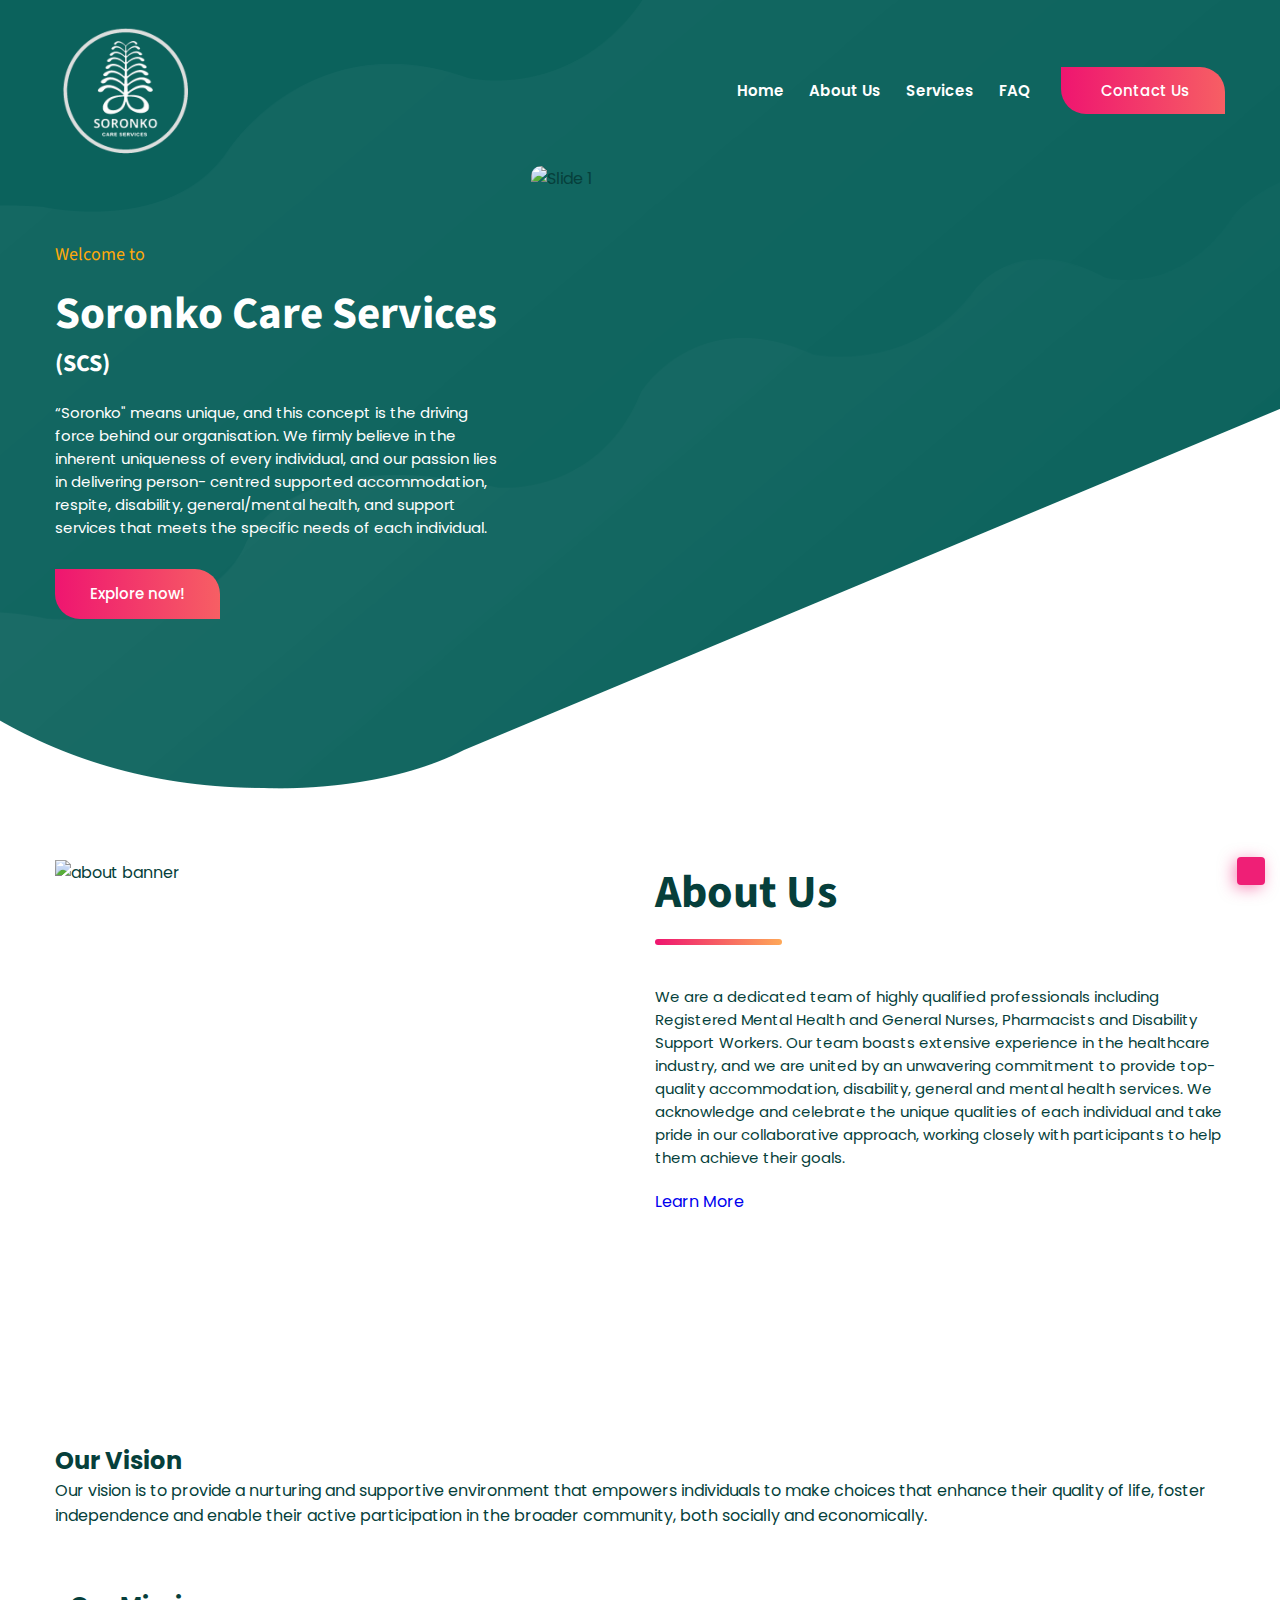
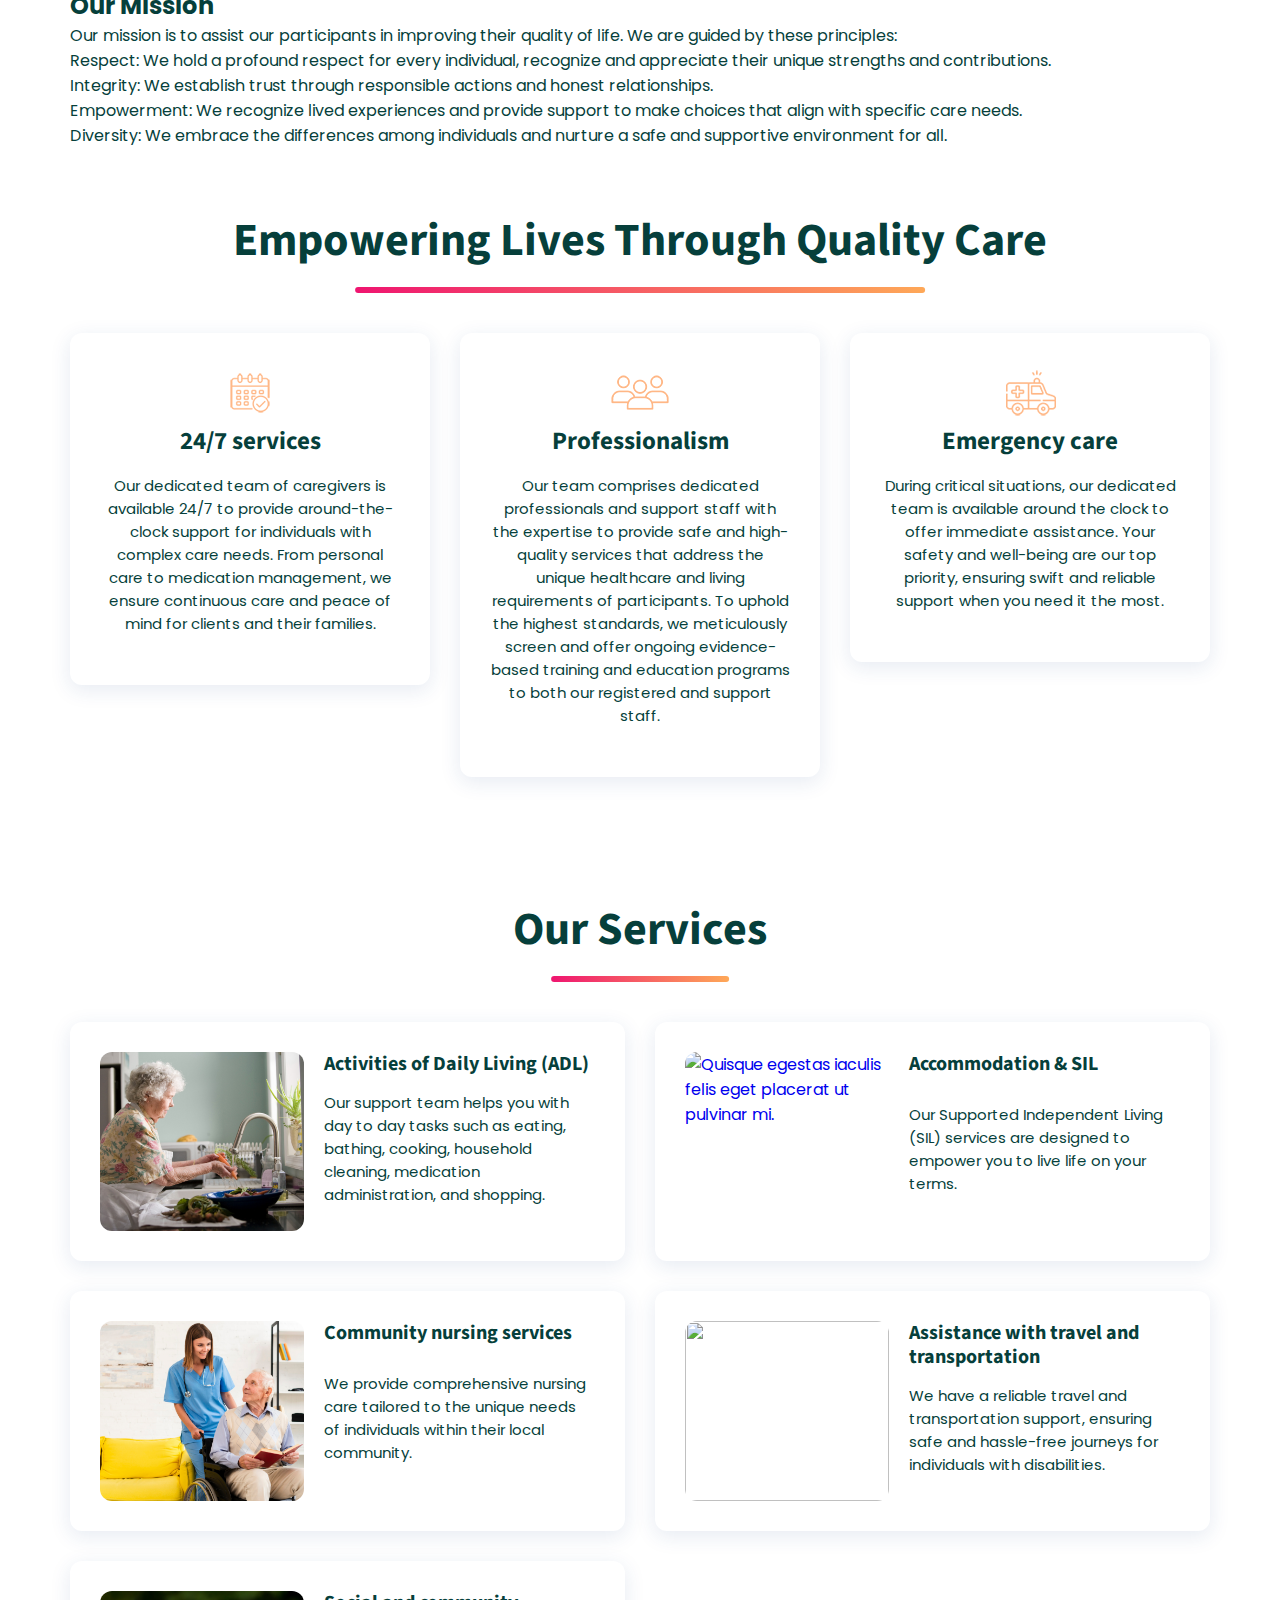
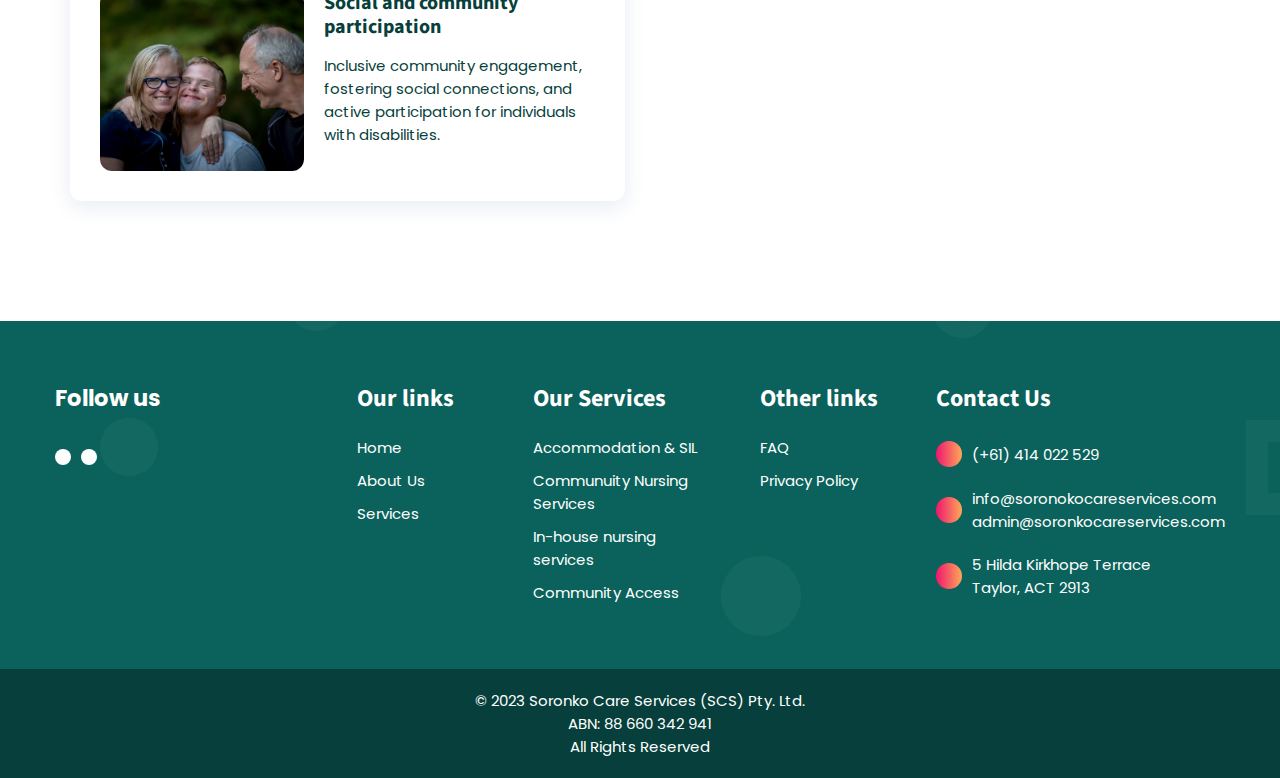
==== index.html @ 3e72d8d0 "Add files via upload" ====
<!DOCTYPE html>
<html lang="en">

<head>
  <meta charset="UTF-8">
  <meta http-equiv="X-UA-Compatible" content="IE=edge">
  <meta name="viewport" content="width=device-width, initial-scale=1.0">
  <meta name="title" content="Soronko Care Services - SCS">
  <meta name="description" content="Welcome to Soronko Care Services - Your trusted partner in disability care. 
  We offer a wide range of high-quality caregiving services tailored to meet your unique needs. 
  Our dedicated and experienced team is committed to providing compassionate care and support to individuals and families in Bonner, ACT 2914. 
  Get in touch today to get started on your journey towards better care and a brighter future.">
  <meta property="og:image" content="logo.png">
  <meta property="og:title" content="Soronko Care Services - SCS">
  <title>Soronko Care Services - Home</title>
  <!-- 
    - favicon
  -->
  <link rel="shortcut icon" href="./logo2.png" type="image/svg+xml">
  <link rel="preload" href="./assets/images/hero-bg.png" as="image">
  <link rel="preload" href="./assets/images/footer-bg.png" as="image">
  <link rel="preload" href="./assets/images/hero-bg-bottom.png" as="image">
  <link rel="preload" href="./logo.png" as="image">
  <link rel="preload" href="./logo2.png" as="image">
  <link rel="preload" href="./faq.html" as="html" >
  <link rel="preload" href="./assets/js/script.js" as="script">
  <link rel="preload" href="./assets/css/style.css" as="style">
  <link rel="preload" href="./assets/images/homecare/hero0.jpeg" as="image">
  <link rel="preload" href="./assets/images/homecare/hero1.jpeg" as="image">
  <link rel="preload" href="./assets/images/homecare/hero2.jpeg" as="image">
  <link rel="preload" href="./assets/images/homecare/hero3.jpeg" as="image">
  <link rel="preload" href="./assets/images/homecare/hero4.jpeg" as="image">
  <link rel="preload" href="./assets/images/homecare/hero5.jpeg" as="image">
  <link rel="preload" href="./assets/images/homecare/hero6.jpeg" as="image">
  <link rel="preload" href="./assets/images/homecare/hero7.jpeg" as="image">
  <link rel="preload" href="./assets/images/homecare/hero8.jpeg" as="image">
  <link rel="preload" href="./assets/images/homecare/hero9.jpeg" as="image">
  <link rel="preload" href=".assets/images/brag/ambulance.png" as="image">
  <link rel="preload" href=".assets/images/brag/calendar.png" as="image">
  <link rel="preload" href=".assets/images/brag/staff.png" as="image">
  <link rel="preload" href=".assets/images/services/Home.jpeg" as="image">
  <link rel="preload" href=".assets/images/services/SIL.jpeg" as="image">
  <link rel="preload" href=".assets/images/services/wheel.jpg" as="image">



  <!-- 
    - custom css link
  -->
  <link rel="stylesheet" href="./assets/css/style.css">

  <!-- 
    - google font link
  -->
  <link rel="preconnect" href="https://fonts.googleapis.com">
  <link rel="preconnect" href="https://fonts.gstatic.com" crossorigin>
  <link
    href="https://fonts.googleapis.com/css2?family=Poppins:wght@400;500;600&family=Source+Sans+Pro:wght@600;700&display=swap"
    rel="stylesheet">
</head>

<body id="top">

  <!-- 
    - #HEADER
  -->

  <header class="header" data-header>
    <div class="container">

      <div class="overlay" data-overlay></div>

      <a href="index.html" class="logo">
        <img src="./logo2.png" width="140" height="24" alt="Soronko Care Services - Home">
      </a>

      <nav class="navbar" data-navbar>

        <div class="navbar-top">
          <a href="index.html" class="logo">
            <img src="./logo2.png" width="90" height="24" alt="Soronko Care Services - Home">
          </a>

          <button class="nav-close-btn" aria-label="Close Menu" data-nav-close-btn>
            <ion-icon name="close-outline"></ion-icon>
          </button>
        </div>

        <ul class="navbar-list">

          <li class="navbar-item">
            <a href="index.html" class="navbar-link" data-navbar-link>Home</a>
          </li>

          <li class="navbar-item">
            <a href="#about" class="navbar-link" data-navbar-link>About Us</a>
          </li>

          <li class="navbar-item">
            <a href="services.html" class="navbar-link" data-navbar-link>Services</a>
          </li>

          <li class="navbar-item">
            <a href="faq.html" class="navbar-link" data-navbar-link>FAQ</a>
          </li>
        </ul>
      </nav>

      <a href="#contact" class="btn">
        <ion-icon name="chevron-forward-outline" aria-hidden="true"></ion-icon>
        <span>Contact Us</span>
      </a>
      <button class="nav-open-btn" aria-label="Open Menu" data-nav-open-btn>
        <ion-icon name="menu-outline"></ion-icon>
      </button>
    </div>
  </header>





  <main>
    <article>

      <!-- 
        - #HERO
      -->
      
      <section class="hero" id="home">
        <div class="container">
          <div class="hero-content">
            <p class="hero-subtitle">Welcome to</p>
            <h2 class="h2 hero-title">
              <span class="large-text">Soronko Care Services</span> <span class="small-text">(SCS)</span>
            </h2>
            <!--
              <div class="typing-container">
              <p class="hero-text">
                <span id="typing-text"></span>
              </p>
            </div>
          -->
            <div>
              <p class="hero-text">
                “Soronko&quot; means unique, and this concept is the driving force behind our organisation. We firmly
                believe in the inherent uniqueness of every individual, and our passion lies in delivering person-
                centred supported accommodation, respite, disability, general/mental health, and support services that
                meets the specific needs of each individual.
              </p>
            </div>
            <button class="btn contact-btn"><a style="color: white;" href="#services">Explore now!</a></button>
          </div>
          <figure class="hero-banner">
            <div id="slideshow-container">
                    <div class="mySlides fade">
                        <img src="./assets/images/homecare/hero0.jpeg" width="694" height="529" loading="lazy" alt="Slide 1">
                    </div>
                    <div class="mySlides fade">
                        <img src="./assets/images/homecare/hero1.jpeg" width="694" height="529" loading="lazy" alt="Slide 2">
                    </div>
                    <div class="mySlides fade">
                      <img src="./assets/images/homecare/hero2.jpeg" width="694" height="529" loading="lazy" alt="Slide 2">
                  </div>
                  <div class="mySlides fade">
                    <img src="./assets/images/homecare/hero3.jpeg" width="694" height="529" loading="lazy" alt="Slide 2">
                </div>
                <div class="mySlides fade">
                  <img src="./assets/images/homecare/hero4.jpeg" width="694" height="529" loading="lazy" alt="Slide 2">
              </div>
              <div class="mySlides fade">
                <img src="./assets/images/homecare/hero5.jpeg" width="694" height="529" loading="lazy" alt="Slide 2">
            </div>
            <div class="mySlides fade">
              <img src="./assets/images/homecare/hero6.jpeg" width="694" height="529" loading="lazy" alt="Slide 2">
          </div>
                    <!-- Add more images as needed -->
                </div>
            </figure>
        </div>
    </section>
    <style>
      .large-text {
  font-size: 45px; /* Adjust the font size as needed */
  /* Add any other styles you want for the large text */
}
.small-text {
    display: block;
    font-size: 24px; /* Adjust the font size as needed */
    /* Add any other styles you want for the small text */
  }
@media (max-width: 768px) {
  .hero-content {
    text-align: center;
  }
  
  .hero-title-container {
    display: block;
    text-align: center;
  }
  
  .small-text {
    display: block;
    text-align: center;
    font-size: 18px; /* Adjust the font size as needed */
    /* Add any other styles you want for the small text */
  }
}
    </style>

    <script>
      const typingText = document.getElementById("typing-text");
const textToType = "We're your trusted disability care provider, offering compassionate and tailored support for your enhanced well-being.";
let currentIndex = 0;

function typeText() {
    if (currentIndex < textToType.length) {
        typingText.textContent += textToType.charAt(currentIndex);
        currentIndex++;
        setTimeout(typeText, 50); // Adjust typing speed as needed
    } else {
        setTimeout(deleteText, 2000); // Wait for 2 seconds before deleting
    }
}

function deleteText() {
    if (currentIndex > 0) {
        typingText.textContent = typingText.textContent.slice(0, -1);
        currentIndex--;
        setTimeout(deleteText, 30); // Adjust deletion speed as needed
    } else {
        currentIndex = 0;
        setTimeout(typeText, 1000); // Wait for 1 second before typing again
    }
}

// Start typing animation
typeText();

    </script>



     <!-- 
        - #ABOUT
      -->

      <section class="section about" id="about">
        <div class="container">

          <figure class="about-banner">
            <img src="./assets/images/homecare/hero8.jpeg" width="700" height="532" loading="lazy" alt="about banner"
              class="w-100">
          </figure>
          <div class="about-content">
            <h2 class="h2 section-title underline">About Us</h2>
            <p class="about-text">
              We are a dedicated team of highly qualified professionals including Registered Mental Health and
              General Nurses, Pharmacists and Disability Support Workers. Our team boasts extensive experience
              in the healthcare industry, and we are united by an unwavering commitment to provide top-quality
              accommodation, disability, general and mental health services. We acknowledge and celebrate the
              unique qualities of each individual and take pride in our collaborative approach, working closely with
              participants to help them achieve their goals. 
            </p>
<!--
            <p class="about-text">
              We are a registered NDIS provider and we are committed to providing high quality 
              accommodation and disability services to help our participants and their families 
              improve their quality of life. We recognise that everybody is different, so we pride 
              ourselves on working in partnership with participants to achieve their goals.
            </p>
            -->
            <div id="learn-more-content" style="display: none;">
              <p>
            We firmly believe that one&#39;s living environment significantly impacts their quality of life. 
            This is why we are dedicated to offering comfortable,
              secure, and contemporary living conditions tailored to the needs and preferences of our participants.
              Our commitment extends to delivering person-centred, flexible, and responsive support to/for
              individuals living with mental illness, disabilities, and other health conditions. At SCS, we prioritise
              collaboration with our participants to ensure that the services we offer are not only relevant but also
              suitable and inclusive. 
              </p>
          </div>
          <a href="#" id="learn-more-button" >Learn More</a>
          </div>

        </div>
      </section>
      <script>
        document.addEventListener("DOMContentLoaded", function () {
            const learnMoreButton = document.getElementById("learn-more-button");
            const learnMoreContent = document.getElementById("learn-more-content");
    
            learnMoreButton.addEventListener("click", function (event) {
                event.preventDefault();
                if (learnMoreContent.style.display === "none" || learnMoreContent.style.display === "") {
                    learnMoreContent.style.display = "block";
                    learnMoreButton.innerText = "Show Less";
                } else {
                    learnMoreContent.style.display = "none";
                    learnMoreButton.innerText = "Learn More";
                }
            });
        });
    </script>

  
<style>
  /* CSS to change the calendar icon color to pink */
  .pink-calendar-icon {
    filter: brightness(0) invert(1) sepia(1) saturate(40) hue-rotate(300deg);
}
</style>


<!--
  SECTION: Vision and mission statements
-->
<section>
  <div class="container">
    <div class="header">

    </div>
    <div class="section vision">
        <h2>Our Vision</h2>
        <div class="vision-statement">
          <p>Our vision is to provide a nurturing and supportive environment that empowers individuals to make choices that enhance their quality of life, foster independence and enable their active participation in the broader community, both socially and economically.</p>

        </div>
    </div>



<section>
  <div class="container">

    
    <div class="vision-mission">
      <h2>Our Mission</h2>
      <p class="text">
        Our mission is to assist our participants in improving their quality of life. We are guided by these
principles:
      </p>
      <div class="mission-statement">
        <ul>
          <ul>
            <li>Respect: We hold a profound respect for every individual, recognize and appreciate their unique strengths and contributions.</li>
            <li>Integrity: We establish trust through responsible actions and honest relationships.</li>
            <li>Empowerment: We recognize lived experiences and provide support to make choices that align with specific care needs.</li>
            <li>Diversity: We embrace the differences among individuals and nurture a safe and supportive environment for all.</li>
        </ul>
        </ul>
      </div>
    </div>
  </div>

</section>


      <section class="section service" id="pre-services">
        <div class="container">

          <h2 class="h2 section-title underline">Empowering Lives Through Quality Care</h2>

          <ul class="service-list">

            <li>
              <div class="service-card">

               <center>
                 <img src="./assets/images/brag/calendar.png" alt="Calendar" class="pink-calendar-icon">
               </center>
             
                
                <h3 class="h3 title">24/7 services</h3>

                <p class="text">
                  Our dedicated team of caregivers is available 24/7 to provide around-the-clock support for individuals
                  with complex care needs. From personal care to medication management, we ensure continuous care
                  and peace of mind for clients and their families.
                </p>


              </div>
            </li>

            <li>
              <div class="service-card">

                <center>
                  <img src="./assets/images/brag/staff.png" alt="Calendar" class="pink-calendar-icon">
                </center>

                <h3 class="h3 title">Professionalism</h3>

                <p class="text">
                  Our team comprises dedicated professionals and support staff with the expertise to provide safe and
                  high-quality services that address the unique healthcare and living requirements of participants. To
                  uphold the highest standards, we meticulously screen and offer ongoing evidence-based training and
                  education programs to both our registered and support staff.
                </p>

              </div>
            </li>

            <li>
              <div class="service-card">

                <center>
                  <img src="./assets/images/brag/ambulance.png" alt="Calendar" class="pink-calendar-icon">
                </center>

                <h3 class="h3 title">Emergency care</h3>

                <p class="text">
                  During critical situations, our dedicated team is available around the clock to offer immediate
                  assistance. Your safety and well-being are our top priority, ensuring swift and reliable support when
                  you need it the most.
                </p>

              </div>
            </li>

          </ul>

        </div>
      </section>




   <!-- 
      
        - #FEATURES
   

      <section class="section features" id="services">
        <div class="container">

          <h2 class="h2 section-title underline">Our Services</h2>

          <ul class="features-list">

            <li>
              <div class="features-card">

                <div class="icon">
                  <ion-icon name="bulb-outline"></ion-icon>
                </div>

                <div class="content">
                  <h3 class="h3 title">Accommodation</h3>

                  <p class="text">
                    Our commitment to your journey towards independence includes ensuring your safety and creating a secure home environment, 
                    empowering you to make your own decisions and boosting your confidence, enhancing your housekeeping and social skills, 
                    and facilitating connections with your cherished family and friends.
                  </p>
                </div>

              </div>
            </li>

            <li>
              <div class="features-card">

                <div class="icon">
                  <ion-icon name="color-palette-outline"></ion-icon>
                </div>

                <div class="content">
                  <h3 class="h3 title">Supported Independent Living (SIL)</h3>

                  <p class="text">
                    At SCS, we understand the importance of independence. 
                    Our Supported Independent Living (SIL) services are designed to empower you to live life on your terms. 
                  </p>
                </div>

              </div>
            </li>

          </ul>

          <figure class="features-banner">
            <img src="./assets/images/feautres-banner.png" width="369" height="318" loading="lazy" alt="Features Banner"
              class="w-100 banner-animation">
          </figure>

          <ul class="features-list">

            <li>
              <div class="features-card">

                <div class="icon">
                  <ion-icon name="code-slash-outline"></ion-icon>
                </div>

                <div class="content">
                  <h3 class="h3 title">Support services</h3>

                  <p class="text">
                    We help you understand your NDIS plan and make the best use of the supports in it.
                  </p>
                </div>

              </div>
            </li>

            <li>
              <div class="features-card">

                <div class="icon">
                  <ion-icon name="rocket-outline"></ion-icon>
                </div>

                <div class="content">
                  <h3 class="h3 title">We need another service here</h3>

                  <p class="text">
                    We can describe that service a bit here!!!
                  </p>
                </div>

              </div>
            </li>

          </ul>

        </div>
      </section>
  




   
        - #BLOG
      -->

      <section class="section blog" id="services">
        <div class="container">

          <h2 class="h2 section-title underline">Our Services</h2>

          <ul class="blog-list">

            <li>
              <div class="blog-card">

                <figure class="banner">
                  <a href="#">
                    <img src="./assets/images/services/Home.jpeg" width="750" height="350" loading="lazy"
                      alt="" class="img-cover">
                  </a>
                </figure>

                <div class="content">

                  <h3 class="h3 title">
                    <a href="#">
                      Activities of Daily Living (ADL)
                    </a>
                  </h3>

                  <p class="text">
                    Our support team helps you with day to day tasks such as eating, bathing, cooking, household cleaning, medication administration, and shopping. 
                  </p>

                  <div class="meta">



                  </div>

                </div>

              </div>
            </li>

            <li>
              <div class="blog-card">

                <figure class="banner">
                  <a href="#">
                    <img src="./assets/images/homecare/hero8.jpeg" width="750" height="350" loading="lazy"
                      alt="Quisque egestas iaculis felis eget placerat ut pulvinar mi." class="img-cover">
                  </a>
                </figure>

                <div class="content">
                  <h3 class="h3 title">
                    <a href="#">
                      Accommodation & SIL
                    </a>
                  </h3>

                  <p class="text">
                    Our Supported Independent Living (SIL) services are designed to empower you to live life on your terms. 
                  </p>

                  <div class="meta">
                   

                  

                  </div>

                </div>

              </div>
            </li>

            <li>
              <div class="blog-card">

                <figure class="banner">
                  <a href="#">
                    <img src="./assets/images/services/wheel.jpg" width="750" height="350" loading="lazy"
                      alt="" class="img-cover">
                  </a>
                </figure>

                <div class="content">

                  <h3 class="h3 title">
                    <a href="#">
                      Community nursing services
                    </a>
                  </h3>

                  <p class="text">
                    We provide comprehensive nursing care tailored to the unique needs of individuals within their local community.
                  </p>

                  <div class="meta">


                  </div>

                </div>

              </div>
            </li>


            <li>
              <div class="blog-card">

                <figure class="banner">
                  <a href="#">
                    <img src="./assets/images/homecare/hero9.jpeg" width="750" height="350" loading="lazy"
                      alt="" class="img-cover">
                  </a>
                </figure>

                <div class="content">

                  <h3 class="h3 title">
                    <a href="#">
                      Assistance with travel and transportation
                    </a>
                  </h3>

                  <p class="text">
                    We have a reliable travel and transportation support, ensuring safe and hassle-free journeys for individuals with disabilities.
                  </p>
                  <div class="meta">
                  </div>
                </div>
              </div>
            </li>
            <li>
              <div class="blog-card">

                <figure class="banner">
                  <a href="#">
                    <img src="./assets/images/services/SIL.jpeg" width="750" height="350" loading="lazy"
                      alt="" class="img-cover">
                  </a>
                </figure>

                <div class="content">

                  <h3 class="h3 title">
                    <a href="#">
                      Social and community participation
                    </a>
                  </h3>

                  <p class="text">
                    Inclusive community engagement, fostering social connections, and active participation for individuals with disabilities.
                  </p>
                  <div class="meta">
                  </div>
                </div>
              </div>
            </li>
          </ul>
        </div>
      </section>

    </article>
  </main>





  <!-- 
    - #FOOTER
  -->

  <footer class="footer" id="footer">

    <div class="footer-top section">
      <div class="container">

        <div class="footer-brand">

          <h2 >
            Follow us
            <br>
            <br>
          </h2>

          <ul class="social-list">

            <li>
              <a href="https://www.facebook.com/profile.php?id=100094679148332" class="social-link">
                <ion-icon name="logo-facebook"></ion-icon>
              </a>
            </li>

            <li>
              <a href="https://www.instagram.com/soronkocareservices/" class="social-link">
                <ion-icon name="logo-instagram"></ion-icon>
              </a>
            </li>

          </ul>

        </div>

        <ul class="footer-list">

          <li>
            <p class="footer-list-title">Our links</p>
          </li>

          <li>
            <a href="index.html" class="footer-link">Home</a>
          </li>

          <li>
            <a href="#about" class="footer-link">About Us</a>
          </li>

          <li>
            <a href="#services" class="footer-link">Services</a>
          </li>
        </ul>

        <ul class="footer-list">

          <li>
            <p class="footer-list-title">Our Services</p>
          </li>
          <li>
            <a href="#" class="footer-link">Accommodation & SIL</a>
          </li>
          <li>
            <a href="#" class="footer-link">Communuity Nursing Services</a>
          </li>
          <li>
            <a href="#" class="footer-link">In-house nursing services</a>
          </li>

          <li>
            <a href="#" class="footer-link">Community Access</a>
          </li>

        </ul>

        <ul class="footer-list">

          <li>
            <p class="footer-list-title">Other links</p>
          </li>

          <li>
            <a href="faq.html" class="footer-link">FAQ</a>
          </li>

          <li>
            <a href="privacy.html" class="footer-link">Privacy Policy</a>
          </li>

        </ul>

        <ul class="footer-list">

          <li>
            <p class="footer-list-title" id="contact">Contact Us</p>
          </li>

          <li class="footer-item">

            <div class="footer-item-icon">
              <ion-icon name="call"></ion-icon>
            </div>

            <div>
              <a href="tel:+61 414 022 529" class="footer-item-link">(+61) 414 022 529</a>
            </div>

          </li>

          <li class="footer-item">

            <div class="footer-item-icon">
              <ion-icon name="mail"></ion-icon>
            </div>

            <div>
              <a href="mailto:info@desinic.com" class="footer-item-link">info@soronokocareservices.com</a>
              <a href="mailto:help@desinic.com" class="footer-item-link">admin@soronkocareservices.com</a>
            </div>

          </li>

          <li class="footer-item">

            <div class="footer-item-icon">
              <ion-icon name="location"></ion-icon>
            </div>

            <address class="footer-item-link">
              <p>5 Hilda Kirkhope Terrace<br>Taylor, ACT 2913</p>
            </address>

          </li>

        </ul>

      </div>
    </div>

    <div class="footer-bottom">
      <p class="copyright">
        &copy; 2023 Soronko Care Services (SCS) Pty. Ltd. 
        <br>ABN: 88 660 342 941
        <br>All Rights Reserved
      </p>
    </div>

  </footer>





  <!-- 
    - #GO TO TOP
  -->

  <a href="#top" class="go-top  active" aria-label="Go To Top" data-go-top>
    <ion-icon name="arrow-up-outline"></ion-icon>
  </a>




  <script src="./assets/js/script.js"></script>
  <script type="module" src="https://unpkg.com/ionicons@5.5.2/dist/ionicons/ionicons.esm.js"></script>
  <script nomodule src="https://unpkg.com/ionicons@5.5.2/dist/ionicons/ionicons.js"></script>
  <script>
    let slideIndex = 0;
    showSlides();

    function showSlides() {
        let i;
        const slides = document.getElementsByClassName("mySlides");
        for (i = 0; i < slides.length; i++) {
            slides[i].style.display = "none";
        }
        slideIndex++;
        if (slideIndex > slides.length) {
            slideIndex = 1;
        }
        slides[slideIndex - 1].style.display = "block";
        setTimeout(showSlides, 5000); // Change slide every 5 seconds (adjust as needed)
    }
</script>
</body>
</html>
---- assets/css/style.css ----
/*-----------------------------------*\
  #style.css
\*-----------------------------------*/

/**
 * copyright 2023 asare.ai
 */





/*-----------------------------------*\
  #CUSTOM PROPERTY
\*-----------------------------------*/

:root {

  /**
   * colors
   */

  --st-patricks-blue: hsl(236, 57%, 28%);
  --amaranth-purple: hsl(335, 88%, 38%);
  --royal-blue-dark: hsl(231, 68%, 21%);
  --chrome-yellow: hsl(39, 100%, 52%);
  --space-cadet-1: hsl(230, 41%, 25%);
  --space-cadet-2: hsl(230, 59%, 16%);
  --winter-sky_50: hsla(335, 87%, 53%, 0.5);
  --purple-navy: hsl(236, 26%, 43%);
  --ksu-purple: hsl(275, 54%, 33%);
  --winter-sky: hsl(335, 87%, 53%);
  --razzmatazz: hsl(335, 87%, 51%);
  --platinum: hsl(0, 0%, 90%);
  --black_70: hsla(0, 0%, 0%, 0.7);
  --rajah: hsl(29, 99%, 67%);
  --white: hsl(0, 0%, 100%);
  --green: hsl(120, 100%, 50%);
  --deep_green : hsl(120, 100%, 25%);
  --deeper_green : hsl(120, 100%, 15%);
  --deepest_green : hsl(120, 100%, 5%);
  --light_blue: #0b625c;
  --deep_blue: #063f3b;

  --gradient-1: linear-gradient(90deg,var(--royal-blue-dark) 0,var(--ksu-purple) 51%,var(--royal-blue-dark));
  --gradient-2: linear-gradient(90deg,var(--razzmatazz) ,var(--rajah));
  --gradient-3: linear-gradient(90deg,var(--st-patricks-blue) ,var(--amaranth-purple));
  --gradient-4: linear-gradient(90deg, var(--green) ,var(--deep_green), var(--deeper_green), var(--deepest_green));
  --gradient-5: linear-gradient(90deg, var(--light_blue) ,var(--light_blue), var(--light_blue), var(--light_blue));

  /**
   * typography
   */

  --ff-source-sans-pro: 'Source Sans Pro', sans-serif;
  --ff-poppins: 'Poppins', sans-serif;

  --fs-1: 4.2rem;
  --fs-2: 3.8rem;
  --fs-3: 3.2rem;
  --fs-4: 2.5rem;
  --fs-5: 2.4rem;
  --fs-6: 2rem;
  --fs-7: 1.8rem;
  --fs-8: 1.5rem;

  --fw-500: 500;
  --fw-600: 600;
  --fw-700: 700;

  /**
   * border radius
   */

  --radius-4: 4px;
  --radius-12: 12px;

  /**
   * spacing
   */

  --section-padding: 60px;

  /**
   * transition
   */

  --transition-1: 0.15s ease;
  --transition-2: 0.35s ease;
  --cubic-in: cubic-bezier(0.51, 0.03, 0.64, 0.28);
  --cubic-out: cubic-bezier(0.33, 0.85, 0.56, 1.02);

  /**
   * shadow
   */

  --shadow: 0 5px 20px 1px hsla(220, 63%, 33%, 0.1);

}





/*-----------------------------------*\
  #RESET
\*-----------------------------------*/

*,
*::before,
*::after {
  margin: 0;
  padding: 0;
  box-sizing: border-box;
}

li { list-style: none; }

a { text-decoration: none; }

a,
img,
span,
input,
button,
ion-icon { display: block; }

button,
input {
  background: none;
  border: none;
  font: inherit;
}

button { cursor: pointer; }

input { width: 100%; }

ion-icon { pointer-events: none; }

img { height: auto; }

address { font-style: normal; }

html {
  font-family: var(--ff-poppins);
  font-size: 10px;
  scroll-behavior: smooth;
}

body {
  background-color: var(--white);
  color: var(--deep_blue);
  font-size: 1.6rem;
}

::-webkit-scrollbar { width: 10px; }

::-webkit-scrollbar-track { background-color: hsl(0, 0%, 95%); }

::-webkit-scrollbar-thumb { background-color: hsl(0, 0%, 80%); }

::-webkit-scrollbar-thumb:hover { background-color: hsl(0, 0%, 70%); }





/*-----------------------------------*\
  #REUSED STYLE
\*-----------------------------------*/

.container { padding-inline: 15px; }

.h2,
.h3 { font-family: var(--ff-source-sans-pro); }

.btn {
  background-image: var(--gradient-2);
  background-size: 200%;
  color: var(--white);
  padding: 12px 35px;
  font-size: var(--fs-8);
  font-weight: var(--fw-500);
  border-radius: 0 25px;
  transition: var(--transition-2);
}

.btn:is(:hover, :focus) { background-position: right; }

.w-100 { width: 100%; }

.banner-animation { animation: waveAnim 2s linear infinite alternate; }

@keyframes waveAnim {
  0% { transform: translate(0, 0) rotate(0); }
  100% { transform: translate(2px, 2px) rotate(1deg); }
}

.section { padding-block: var(--section-padding); }

.section-title {
  color: var(--deep_blue);
  font-size: var(--fs-3);
  margin-block-end: 60px;
  max-width: max-content;
  margin-inline: auto;
}

.underline { position: relative; }

.underline::before {
  content: "";
  position: absolute;
  bottom: -20px;
  left: 50%;
  transform: translateX(-50%);
  width: 70%;
  height: 6px;
  background-image: var(--gradient-2);
  border-radius: 10px;
}

:is(.service-card, .features-card) .title {
  color: var(--deep_blue);
  font-size: var(--fs-4);
  font-weight: var(--fw-700);
}

:is(.service-card, .features-card, .blog-card) .text { font-size: var(--fs-8); }

.img-cover {
  width: 100%;
  height: 100%;
  object-fit: cover;
}






/*-----------------------------------*\
  #HEADER
\*-----------------------------------*/

.header .btn { display: none; }

.header {
  --color: var(--white);

  position: absolute;
  top: 0;
  left: 0;
  width: 100%;
  padding-block: 14px;
  z-index: 4;
  transition: var(--transition-1);
}

.header.active {
  --color: var(--white);

  position: fixed;
  background-color: var(--deep_blue);
  box-shadow: 0 2px 30px hsla(0, 0%, 0%, 0.1);
}

.header .container {
  display: flex;
  justify-content: space-between;
  align-items: center;
  gap: 30px;
}

.logo {
  color: var(--deep_blue);
  font-family: var(--ff-source-sans-pro);
  font-size: var(--fs-3);
}

.nav-open-btn {
  color: var(--color);
  font-size: 32px;
  padding: 4px;
}

.navbar {
  background-color: var(--deep_blue);
  position: fixed;
  top: 0;
  left: -280px;
  width: 100%;
  max-width: 280px;
  min-height: 100%;
  padding: 20px;
  visibility: hidden;
  z-index: 2;
  transition: 0.25s var(--cubic-in);
}

.navbar.active {
  transform: translateX(280px);
  visibility: visible;
  transition: 0.5s var(--cubic-out);
}

.navbar-top {
  display: flex;
  justify-content: space-between;
  align-items: center;
  padding-block: 10px 30px;
}

.navbar-top .logo {
  color: var(--st-patricks-blue);
  font-size: 4.2rem;
  font-weight: var(--fw-700);
}

.nav-close-btn {
  color: var(--white);
  font-size: 2.8rem;
  padding: 4px;
}

.navbar-item:not(:last-child) { border-bottom: 1px solid var(--platinum); }

.navbar-link {
  color: var(--white);
  font-size: var(--fs-8);
  font-weight: var(--fw-600);
  padding-block: 12px;
}

.overlay {
  position: fixed;
  inset: 0;
  background-color: var(--black_70);
  z-index: 1;
  opacity: 0;
  pointer-events: none;
  transition: var(--transition-2);
}

.overlay.active {
  opacity: 1;
  pointer-events: all;
}





/*-----------------------------------*\
  #HERO
\*-----------------------------------*/

.hero {
  background-image: url("../images/hero-bg-bottom.png"),
                    url("../images/hero-bg.png"),
                    var(--gradient-5);
  background-repeat: no-repeat, no-repeat, no-repeat;
  background-position: -280px bottom, center, center;
  background-size: auto, cover, auto;
  padding-block-start: 120px;
  padding-block-end: var(--section-padding);
}
.contact-btn {
  height: 50px; /* Adjust the height as needed */
  margin-top: 20px; /* Adjust the margin as needed */
  display: flex;
  justify-content: center;
  align-items: center;
}

/* Additional styling for the "Contact Us" button */
.contact-btn a {
  color: white; /* Set the text color to white */
  text-decoration: none;
}

/* Hover effect for the "Contact Us" button */
.contact-btn a:hover {
  color: aqua;
}
/* Styling for the typing text container */
.typing-container {
  height: 70px; /* Adjust the height as needed */
  overflow: hidden;
 /* Adjust the padding as needed */
}




.hero-content { margin-block-end: 50px; }

.hero-subtitle {
  color: var(--chrome-yellow);
  font-family: var(--ff-source-sans-pro);
  font-size: var(--fs-7);
  margin-block-end: 15px;
}

.hero-title {
  color: var(--white);
  font-size: var(--fs-1);
  margin-block-end: 20px;
}

.hero-text {
  color: var(--white);
  font-size: var(--fs-8);
  margin-block-end: 30px;
}

/* Add styles for the slideshow */
/* Add styles for the slideshow */
#slideshow-container {
  max-width: 100%;
  position: relative;
  margin: 0 auto;
  overflow: hidden; /* Hide overflow to ensure rounded corners don't overlap */
  border-radius: 10px; /* Rounded corners for the container */
}

.mySlides {
  display: none;
  width: 100%; /* Ensure images fill the container */
  border-radius: 20px; /* Rounded corners for the images */
}

/* Optional: Add CSS animation for a fading effect */
.fade {
  animation-name: fade;
  animation-duration: 7s; /* Change duration as needed */
}

@keyframes fade {
  0% { opacity: 0; }
  20% { opacity: 1; }
  80% { opacity: 1; }
  100% { opacity: 0; }
}






/*-----------------------------------*\
  #ABOUT
\*-----------------------------------*/

.about-banner { margin-block-end: 30px; }

.about .section-title { margin-inline: 0; }

.about .underline::before {
  left: 0;
  transform: translateX(0);
}

.about-text {
  font-size: var(--fs-8);
  margin-block-end: 20px;
}

.stats-list {
  display: grid;
  gap: 30px;
}

.stats-card {
  text-align: center;
  padding: 15px;
  box-shadow: var(--shadow);
  border-radius: var(--radius-12);
}

.stats-title {
  color: var(--st-patricks-blue);
  font-size: var(--fs-2);
  font-weight: var(--fw-700);
}

.stats-text { font-size: var(--fs-8); }





/*-----------------------------------*\
  #SERVICE
\*-----------------------------------*/

.service-list {
  display: grid;
  gap: 30px;
}

.service-card {
  padding: 30px;
  box-shadow: var(--shadow);
  border-radius: var(--radius-12);
}

.service-card .card-icon {
  background-image: url("../images/service-banner-pattern.png");
  background-repeat: no-repeat;
  background-size: contain;
  background-color: hsla(335, 87%, 53%, 0.12);
  aspect-ratio: 1 / 1;
  max-width: 165px;
  display: grid;
  place-content: center;
  margin-inline: auto;
  transition: var(--transition-1);
}

.service-card:hover .card-icon { background-color: var(--winter-sky); }

.service-card .card-icon ion-icon {
  font-size: 5rem;
  color: var(--winter-sky);
  --ionicon-stroke-width: 20px;
  transition: var(--transition-1);
}

.service-card:hover .card-icon ion-icon { color: var(--white); }

.service-card .title {
  text-align: center;
  margin-block-end: 15px;
}

.service-card .text {
  text-align: center;
  margin-block-end: 20px;
}

.service-card .card-btn {
  margin-inline: auto;
  padding: 15px;
  border: 1px solid var(--winter-sky);
  border-radius: 50%;
  color: var(--winter-sky);
  transition: var(--transition-1);
}

.service-card .card-btn:is(:hover, :focus) {
  color: var(--white);
  background-color: var(--winter-sky);
}




/*-----------------------------------*\
  #FEATURE
\*-----------------------------------*/

.features-list > li:first-child { margin-block-end: 30px; }

.features-card {
  display: flex;
  align-items: flex-start;
  gap: 20px;
}

.features-card .icon {
  background-image: var(--gradient-1);
  background-size: 200%;
  color: var(--white);
  min-width: max-content;
  max-width: max-content;
  font-size: 36px;
  padding: 22px;
  border-radius: 50%;
}

.features-card .icon ion-icon { --ionicon-stroke-width: 20px; }

.features-card .title { margin-block-end: 10px; }

.features-banner { margin-block: 40px; }

.features-banner > img {
  max-width: max-content;
  margin-inline: auto;
}





/*-----------------------------------*\
  #BLOG
\*-----------------------------------*/

.blog { padding-block-end: 120px; }

.blog-list {
  display: grid;
  gap: 30px;
}

.blog-card {
  padding: 20px;
  box-shadow: var(--shadow);
  border-radius: var(--radius-12);
}

.blog-card .banner {
  border-radius: var(--radius-12);
  overflow: hidden;
  margin-block-end: 15px;
}

.blog-card .banner img { transition: var(--transition-2); }

.blog-card .banner a:is(:hover, :focus) img { transform: scale(1.1); }

.blog-card .title {
  color: var(--deep_blue);
  font-size: var(--fs-6);
  line-height: 1.2;
  margin-block-end: 15px;
}

.blog-card .title > a { color: inherit; }

.blog-card .title > a:is(:hover, :focus) { color: var(--razzmatazz); }

.blog-card .text { margin-block-end: 15px; }

.blog-card .meta {
  display: flex;
  justify-content: space-between;
  align-items: center;
  gap: 15px;
  font-size: var(--fs-8);
  color: var(--purple-navy);
  font-weight: var(--fw-500);
  padding-block-end: 10px;
}

.blog-card .meta ion-icon {
  color: var(--winter-sky);
  font-size: 22px;
  --ionicon-stroke-width: 35px;
}

.publish-date,
.comment {
  display: flex;
  align-items: center;
  gap: 8px;
}

.comment {
  color: inherit;
  margin-inline-start: auto;
}





/*-----------------------------------*\
  #FOOTER
\*-----------------------------------*/

.footer { font-size: var(--fs-8); }

.footer a { color: inherit; }

.footer-top {
  background-image: url("../images/footer-bg.png"), var(--gradient-5);
  background-repeat: no-repeat;
  background-size: auto, 200%;
  background-position: center, center;
  color: var(--white);
}

.footer-brand { margin-block-end: 30px; }

.footer-brand .logo {
  font-weight: var(--fw-700);
  margin-block-end: 15px;
}

.footer-brand .text {
  font-size: var(--fs-8);
  margin-block-end: 20px;
}

.social-list {
  display: flex;
  justify-content: flex-start;
  align-items: center;
  gap: 10px;
}

.footer-top .social-link {
  background-color: var(--white);
  color: var(--winter-sky);
  font-size: 18px;
  padding: 8px;
  border-radius: 50%;
}

.footer-top .social-link:is(:hover, :focus) {
  background-image: var(--gradient-2);
  color: var(--white);
}

.footer-list:not(:last-child) { margin-block-end: 25px; }

.footer-list-title {
  font-family: var(--ff-source-sans-pro);
  font-size: var(--fs-5);
  font-weight: var(--fw-700);
  margin-block-end: 15px;
}

.footer-link { padding-block: 5px; }

:is(.footer-link, .footer-item-link):not(address):is(:hover, :focus) { text-decoration: underline; }

.footer-item {
  display: flex;
  justify-content: flex-start;
  align-items: center;
  gap: 10px;
  padding-block: 10px;
}

.footer-item-icon {
  background-image: var(--gradient-2);
  padding: 13px;
  border-radius: 50%;
}

.footer-bottom {
  background-color: var(--deep_blue);
  padding: 20px;
  text-align: center;
  color: var(--white);
}

.copyright-link {
  display: inline-block;
  text-decoration: underline;
}

.copyright-link:is(:hover, :focus) { text-decoration: none; }





/*-----------------------------------*\
  #GO TO TOP
\*-----------------------------------*/

.go-top {
  position: fixed;
  bottom: 0;
  right: 15px;
  background-color: var(--winter-sky);
  color: var(--white);
  font-size: 2rem;
  padding: 14px;
  border-radius: var(--radius-4);
  box-shadow: -3px 3px 15px var(--winter-sky_50);
  z-index: 2;
  visibility: hidden;
  opacity: 0;
  transition: var(--transition-1);
}

.go-top.active {
  visibility: visible;
  opacity: 1;
  transform: translateY(-15px);
}





/*-----------------------------------*\
  #MEDIA QUERIES
\*-----------------------------------*/

/**
 * responsive for larger than 550px screen
 */

@media (min-width: 550px) {

  /**
   * REUSED STYLE
   */

  .container {
    max-width: 550px;
    margin-inline: auto;
  }

  .section-title { --fs-3: 3.6rem; }



  /**
   * HEADER
   */

  .header .btn {
    display: flex;
    align-items: center;
    gap: 5px;
    margin-inline-start: auto;
  }



  /**
   * ABOUT
   */

  .stats-list { grid-template-columns: repeat(3, 1fr); }



  /**
   * BLOG
   */

  .blog-card {
    display: grid;
    grid-template-columns: 0.75fr 1fr;
    gap: 20px;
    padding: 30px;
  }

  .blog-card .banner { margin-block-end: 0; }

  .blog-card .banner a { height: 100%; }



  /**
   * FOOTER
   */

  .footer-brand,
  .footer-list:not(:last-child) { margin-block-end: 0; }

  .footer-top .container {
    display: grid;
    grid-template-columns: 1fr 1fr;
    gap: 30px 50px;
  }

}





/**
 * responsive for larger than 768px screen
 */

@media (min-width: 768px) {

  /**
   * REUSED STYLE
   */

  .container { max-width: 720px; }



  /**
   * HERO
   */

  .hero {
    min-height: 600px;
    display: grid;
    place-items: center;
  }

  .hero-content { margin-block-end: 0; }

  .hero .container {
    display: grid;
    grid-template-columns: 1fr 1fr;
    align-items: center;
    gap: 30px;
  }



  /**
   * SERVICE
   */

  .service-list { grid-template-columns: 1fr 1fr; }



  /**
   * FEATURES
   */

  .features-list > li:first-child { margin-block-end: 0; }

  .features-list {
    display: grid;
    grid-template-columns: 1fr 1fr;
    gap: 25px;
  }



  /**
   * FOOTER
   */

  .footer-top .container { grid-template-columns: repeat(3, 1fr); }

}





/**
 * responsive for larger than 992px screen
 */

@media (min-width: 992px) {

  /**
   * CUSTOM PROPERTY
   */

  :root {

    /**
     * typography
     */

    --fs-1: 5.4rem;

  }



  /**
   * REUSED STYLE
   */

  .container { max-width: 950px; }



  /**
   * HEADER
   */

  .header { padding-block: 20px; }

  .overlay,
  .nav-open-btn,
  .navbar-top { display: none; }

  .navbar,
  .navbar.active {
    all: unset;
    margin-inline-start: auto;
  }

  .header .btn { margin-inline-start: 0; }

  .navbar-list {
    display: flex;
    gap: 25px;

  }

  .navbar-item:not(:last-child) { border-bottom: none; }

  .navbar-link { color: var(--color); }



  /**
   * HERO
   */

  .hero { min-height: 700px; }



  /**
   * ABOUT
   */

  .about .container {
    display: grid;
    grid-template-columns: 1fr 1fr;
    gap: 30px;
  }



  /**
   * SERVICE
   */

  .service-list { grid-template-columns: repeat(3, 1fr); }



  /**
   * FEATURES
   */

  .features-list { grid-template-columns: 1fr; }

  .features .container {
    display: grid;
    grid-template-columns: repeat(3, 1fr);
    gap: 30px;
  }

  .features .section-title { grid-column: 1 / 4; }

  .features-banner {
    margin-block: 0;
    display: grid;
    place-items: center;
  }



  /**
   * FOOTER
   */

  .footer-top .container { grid-template-columns: repeat(4, 1fr); }

  .footer-brand { grid-column: 1 / 5; }

  .footer-brand .text { max-width: 45ch; }

}





/**
 * responsive for larger than 1200px screen
 */

@media (min-width: 1200px) {

  /**
   * REUSED STYLE
   */

  .container { max-width: 1200px; }

  .section-title { --fs-3: 4.6rem; }



  /**
   * HERO
   */

  .hero { min-height: 800px; }



  /**
   * BLOG
   */

  .blog-list { grid-template-columns: 1fr 1fr; }

  .blog-card { height: 100%; }

  .blog-card .content {
    display: flex;
    flex-direction: column;
    justify-content: space-between;
  }



  /**
   * FOOTER
   */

  .footer-top .container { grid-template-columns: 1fr 0.5fr 0.7fr 0.5fr 1fr; }

  .footer-brand { grid-column: auto; }

}
---- assets/css/style.css ----
/*-----------------------------------*\
  #style.css
\*-----------------------------------*/

/**
 * copyright 2023 asare.ai
 */





/*-----------------------------------*\
  #CUSTOM PROPERTY
\*-----------------------------------*/

:root {

  /**
   * colors
   */

  --st-patricks-blue: hsl(236, 57%, 28%);
  --amaranth-purple: hsl(335, 88%, 38%);
  --royal-blue-dark: hsl(231, 68%, 21%);
  --chrome-yellow: hsl(39, 100%, 52%);
  --space-cadet-1: hsl(230, 41%, 25%);
  --space-cadet-2: hsl(230, 59%, 16%);
  --winter-sky_50: hsla(335, 87%, 53%, 0.5);
  --purple-navy: hsl(236, 26%, 43%);
  --ksu-purple: hsl(275, 54%, 33%);
  --winter-sky: hsl(335, 87%, 53%);
  --razzmatazz: hsl(335, 87%, 51%);
  --platinum: hsl(0, 0%, 90%);
  --black_70: hsla(0, 0%, 0%, 0.7);
  --rajah: hsl(29, 99%, 67%);
  --white: hsl(0, 0%, 100%);
  --green: hsl(120, 100%, 50%);
  --deep_green : hsl(120, 100%, 25%);
  --deeper_green : hsl(120, 100%, 15%);
  --deepest_green : hsl(120, 100%, 5%);
  --light_blue: #0b625c;
  --deep_blue: #063f3b;

  --gradient-1: linear-gradient(90deg,var(--royal-blue-dark) 0,var(--ksu-purple) 51%,var(--royal-blue-dark));
  --gradient-2: linear-gradient(90deg,var(--razzmatazz) ,var(--rajah));
  --gradient-3: linear-gradient(90deg,var(--st-patricks-blue) ,var(--amaranth-purple));
  --gradient-4: linear-gradient(90deg, var(--green) ,var(--deep_green), var(--deeper_green), var(--deepest_green));
  --gradient-5: linear-gradient(90deg, var(--light_blue) ,var(--light_blue), var(--light_blue), var(--light_blue));

  /**
   * typography
   */

  --ff-source-sans-pro: 'Source Sans Pro', sans-serif;
  --ff-poppins: 'Poppins', sans-serif;

  --fs-1: 4.2rem;
  --fs-2: 3.8rem;
  --fs-3: 3.2rem;
  --fs-4: 2.5rem;
  --fs-5: 2.4rem;
  --fs-6: 2rem;
  --fs-7: 1.8rem;
  --fs-8: 1.5rem;

  --fw-500: 500;
  --fw-600: 600;
  --fw-700: 700;

  /**
   * border radius
   */

  --radius-4: 4px;
  --radius-12: 12px;

  /**
   * spacing
   */

  --section-padding: 60px;

  /**
   * transition
   */

  --transition-1: 0.15s ease;
  --transition-2: 0.35s ease;
  --cubic-in: cubic-bezier(0.51, 0.03, 0.64, 0.28);
  --cubic-out: cubic-bezier(0.33, 0.85, 0.56, 1.02);

  /**
   * shadow
   */

  --shadow: 0 5px 20px 1px hsla(220, 63%, 33%, 0.1);

}





/*-----------------------------------*\
  #RESET
\*-----------------------------------*/

*,
*::before,
*::after {
  margin: 0;
  padding: 0;
  box-sizing: border-box;
}

li { list-style: none; }

a { text-decoration: none; }

a,
img,
span,
input,
button,
ion-icon { display: block; }

button,
input {
  background: none;
  border: none;
  font: inherit;
}

button { cursor: pointer; }

input { width: 100%; }

ion-icon { pointer-events: none; }

img { height: auto; }

address { font-style: normal; }

html {
  font-family: var(--ff-poppins);
  font-size: 10px;
  scroll-behavior: smooth;
}

body {
  background-color: var(--white);
  color: var(--deep_blue);
  font-size: 1.6rem;
}

::-webkit-scrollbar { width: 10px; }

::-webkit-scrollbar-track { background-color: hsl(0, 0%, 95%); }

::-webkit-scrollbar-thumb { background-color: hsl(0, 0%, 80%); }

::-webkit-scrollbar-thumb:hover { background-color: hsl(0, 0%, 70%); }





/*-----------------------------------*\
  #REUSED STYLE
\*-----------------------------------*/

.container { padding-inline: 15px; }

.h2,
.h3 { font-family: var(--ff-source-sans-pro); }

.btn {
  background-image: var(--gradient-2);
  background-size: 200%;
  color: var(--white);
  padding: 12px 35px;
  font-size: var(--fs-8);
  font-weight: var(--fw-500);
  border-radius: 0 25px;
  transition: var(--transition-2);
}

.btn:is(:hover, :focus) { background-position: right; }

.w-100 { width: 100%; }

.banner-animation { animation: waveAnim 2s linear infinite alternate; }

@keyframes waveAnim {
  0% { transform: translate(0, 0) rotate(0); }
  100% { transform: translate(2px, 2px) rotate(1deg); }
}

.section { padding-block: var(--section-padding); }

.section-title {
  color: var(--deep_blue);
  font-size: var(--fs-3);
  margin-block-end: 60px;
  max-width: max-content;
  margin-inline: auto;
}

.underline { position: relative; }

.underline::before {
  content: "";
  position: absolute;
  bottom: -20px;
  left: 50%;
  transform: translateX(-50%);
  width: 70%;
  height: 6px;
  background-image: var(--gradient-2);
  border-radius: 10px;
}

:is(.service-card, .features-card) .title {
  color: var(--deep_blue);
  font-size: var(--fs-4);
  font-weight: var(--fw-700);
}

:is(.service-card, .features-card, .blog-card) .text { font-size: var(--fs-8); }

.img-cover {
  width: 100%;
  height: 100%;
  object-fit: cover;
}






/*-----------------------------------*\
  #HEADER
\*-----------------------------------*/

.header .btn { display: none; }

.header {
  --color: var(--white);

  position: absolute;
  top: 0;
  left: 0;
  width: 100%;
  padding-block: 14px;
  z-index: 4;
  transition: var(--transition-1);
}

.header.active {
  --color: var(--white);

  position: fixed;
  background-color: var(--deep_blue);
  box-shadow: 0 2px 30px hsla(0, 0%, 0%, 0.1);
}

.header .container {
  display: flex;
  justify-content: space-between;
  align-items: center;
  gap: 30px;
}

.logo {
  color: var(--deep_blue);
  font-family: var(--ff-source-sans-pro);
  font-size: var(--fs-3);
}

.nav-open-btn {
  color: var(--color);
  font-size: 32px;
  padding: 4px;
}

.navbar {
  background-color: var(--deep_blue);
  position: fixed;
  top: 0;
  left: -280px;
  width: 100%;
  max-width: 280px;
  min-height: 100%;
  padding: 20px;
  visibility: hidden;
  z-index: 2;
  transition: 0.25s var(--cubic-in);
}

.navbar.active {
  transform: translateX(280px);
  visibility: visible;
  transition: 0.5s var(--cubic-out);
}

.navbar-top {
  display: flex;
  justify-content: space-between;
  align-items: center;
  padding-block: 10px 30px;
}

.navbar-top .logo {
  color: var(--st-patricks-blue);
  font-size: 4.2rem;
  font-weight: var(--fw-700);
}

.nav-close-btn {
  color: var(--white);
  font-size: 2.8rem;
  padding: 4px;
}

.navbar-item:not(:last-child) { border-bottom: 1px solid var(--platinum); }

.navbar-link {
  color: var(--white);
  font-size: var(--fs-8);
  font-weight: var(--fw-600);
  padding-block: 12px;
}

.overlay {
  position: fixed;
  inset: 0;
  background-color: var(--black_70);
  z-index: 1;
  opacity: 0;
  pointer-events: none;
  transition: var(--transition-2);
}

.overlay.active {
  opacity: 1;
  pointer-events: all;
}





/*-----------------------------------*\
  #HERO
\*-----------------------------------*/

.hero {
  background-image: url("../images/hero-bg-bottom.png"),
                    url("../images/hero-bg.png"),
                    var(--gradient-5);
  background-repeat: no-repeat, no-repeat, no-repeat;
  background-position: -280px bottom, center, center;
  background-size: auto, cover, auto;
  padding-block-start: 120px;
  padding-block-end: var(--section-padding);
}
.contact-btn {
  height: 50px; /* Adjust the height as needed */
  margin-top: 20px; /* Adjust the margin as needed */
  display: flex;
  justify-content: center;
  align-items: center;
}

/* Additional styling for the "Contact Us" button */
.contact-btn a {
  color: white; /* Set the text color to white */
  text-decoration: none;
}

/* Hover effect for the "Contact Us" button */
.contact-btn a:hover {
  color: aqua;
}
/* Styling for the typing text container */
.typing-container {
  height: 70px; /* Adjust the height as needed */
  overflow: hidden;
 /* Adjust the padding as needed */
}




.hero-content { margin-block-end: 50px; }

.hero-subtitle {
  color: var(--chrome-yellow);
  font-family: var(--ff-source-sans-pro);
  font-size: var(--fs-7);
  margin-block-end: 15px;
}

.hero-title {
  color: var(--white);
  font-size: var(--fs-1);
  margin-block-end: 20px;
}

.hero-text {
  color: var(--white);
  font-size: var(--fs-8);
  margin-block-end: 30px;
}

/* Add styles for the slideshow */
/* Add styles for the slideshow */
#slideshow-container {
  max-width: 100%;
  position: relative;
  margin: 0 auto;
  overflow: hidden; /* Hide overflow to ensure rounded corners don't overlap */
  border-radius: 10px; /* Rounded corners for the container */
}

.mySlides {
  display: none;
  width: 100%; /* Ensure images fill the container */
  border-radius: 20px; /* Rounded corners for the images */
}

/* Optional: Add CSS animation for a fading effect */
.fade {
  animation-name: fade;
  animation-duration: 7s; /* Change duration as needed */
}

@keyframes fade {
  0% { opacity: 0; }
  20% { opacity: 1; }
  80% { opacity: 1; }
  100% { opacity: 0; }
}






/*-----------------------------------*\
  #ABOUT
\*-----------------------------------*/

.about-banner { margin-block-end: 30px; }

.about .section-title { margin-inline: 0; }

.about .underline::before {
  left: 0;
  transform: translateX(0);
}

.about-text {
  font-size: var(--fs-8);
  margin-block-end: 20px;
}

.stats-list {
  display: grid;
  gap: 30px;
}

.stats-card {
  text-align: center;
  padding: 15px;
  box-shadow: var(--shadow);
  border-radius: var(--radius-12);
}

.stats-title {
  color: var(--st-patricks-blue);
  font-size: var(--fs-2);
  font-weight: var(--fw-700);
}

.stats-text { font-size: var(--fs-8); }





/*-----------------------------------*\
  #SERVICE
\*-----------------------------------*/

.service-list {
  display: grid;
  gap: 30px;
}

.service-card {
  padding: 30px;
  box-shadow: var(--shadow);
  border-radius: var(--radius-12);
}

.service-card .card-icon {
  background-image: url("../images/service-banner-pattern.png");
  background-repeat: no-repeat;
  background-size: contain;
  background-color: hsla(335, 87%, 53%, 0.12);
  aspect-ratio: 1 / 1;
  max-width: 165px;
  display: grid;
  place-content: center;
  margin-inline: auto;
  transition: var(--transition-1);
}

.service-card:hover .card-icon { background-color: var(--winter-sky); }

.service-card .card-icon ion-icon {
  font-size: 5rem;
  color: var(--winter-sky);
  --ionicon-stroke-width: 20px;
  transition: var(--transition-1);
}

.service-card:hover .card-icon ion-icon { color: var(--white); }

.service-card .title {
  text-align: center;
  margin-block-end: 15px;
}

.service-card .text {
  text-align: center;
  margin-block-end: 20px;
}

.service-card .card-btn {
  margin-inline: auto;
  padding: 15px;
  border: 1px solid var(--winter-sky);
  border-radius: 50%;
  color: var(--winter-sky);
  transition: var(--transition-1);
}

.service-card .card-btn:is(:hover, :focus) {
  color: var(--white);
  background-color: var(--winter-sky);
}




/*-----------------------------------*\
  #FEATURE
\*-----------------------------------*/

.features-list > li:first-child { margin-block-end: 30px; }

.features-card {
  display: flex;
  align-items: flex-start;
  gap: 20px;
}

.features-card .icon {
  background-image: var(--gradient-1);
  background-size: 200%;
  color: var(--white);
  min-width: max-content;
  max-width: max-content;
  font-size: 36px;
  padding: 22px;
  border-radius: 50%;
}

.features-card .icon ion-icon { --ionicon-stroke-width: 20px; }

.features-card .title { margin-block-end: 10px; }

.features-banner { margin-block: 40px; }

.features-banner > img {
  max-width: max-content;
  margin-inline: auto;
}





/*-----------------------------------*\
  #BLOG
\*-----------------------------------*/

.blog { padding-block-end: 120px; }

.blog-list {
  display: grid;
  gap: 30px;
}

.blog-card {
  padding: 20px;
  box-shadow: var(--shadow);
  border-radius: var(--radius-12);
}

.blog-card .banner {
  border-radius: var(--radius-12);
  overflow: hidden;
  margin-block-end: 15px;
}

.blog-card .banner img { transition: var(--transition-2); }

.blog-card .banner a:is(:hover, :focus) img { transform: scale(1.1); }

.blog-card .title {
  color: var(--deep_blue);
  font-size: var(--fs-6);
  line-height: 1.2;
  margin-block-end: 15px;
}

.blog-card .title > a { color: inherit; }

.blog-card .title > a:is(:hover, :focus) { color: var(--razzmatazz); }

.blog-card .text { margin-block-end: 15px; }

.blog-card .meta {
  display: flex;
  justify-content: space-between;
  align-items: center;
  gap: 15px;
  font-size: var(--fs-8);
  color: var(--purple-navy);
  font-weight: var(--fw-500);
  padding-block-end: 10px;
}

.blog-card .meta ion-icon {
  color: var(--winter-sky);
  font-size: 22px;
  --ionicon-stroke-width: 35px;
}

.publish-date,
.comment {
  display: flex;
  align-items: center;
  gap: 8px;
}

.comment {
  color: inherit;
  margin-inline-start: auto;
}





/*-----------------------------------*\
  #FOOTER
\*-----------------------------------*/

.footer { font-size: var(--fs-8); }

.footer a { color: inherit; }

.footer-top {
  background-image: url("../images/footer-bg.png"), var(--gradient-5);
  background-repeat: no-repeat;
  background-size: auto, 200%;
  background-position: center, center;
  color: var(--white);
}

.footer-brand { margin-block-end: 30px; }

.footer-brand .logo {
  font-weight: var(--fw-700);
  margin-block-end: 15px;
}

.footer-brand .text {
  font-size: var(--fs-8);
  margin-block-end: 20px;
}

.social-list {
  display: flex;
  justify-content: flex-start;
  align-items: center;
  gap: 10px;
}

.footer-top .social-link {
  background-color: var(--white);
  color: var(--winter-sky);
  font-size: 18px;
  padding: 8px;
  border-radius: 50%;
}

.footer-top .social-link:is(:hover, :focus) {
  background-image: var(--gradient-2);
  color: var(--white);
}

.footer-list:not(:last-child) { margin-block-end: 25px; }

.footer-list-title {
  font-family: var(--ff-source-sans-pro);
  font-size: var(--fs-5);
  font-weight: var(--fw-700);
  margin-block-end: 15px;
}

.footer-link { padding-block: 5px; }

:is(.footer-link, .footer-item-link):not(address):is(:hover, :focus) { text-decoration: underline; }

.footer-item {
  display: flex;
  justify-content: flex-start;
  align-items: center;
  gap: 10px;
  padding-block: 10px;
}

.footer-item-icon {
  background-image: var(--gradient-2);
  padding: 13px;
  border-radius: 50%;
}

.footer-bottom {
  background-color: var(--deep_blue);
  padding: 20px;
  text-align: center;
  color: var(--white);
}

.copyright-link {
  display: inline-block;
  text-decoration: underline;
}

.copyright-link:is(:hover, :focus) { text-decoration: none; }





/*-----------------------------------*\
  #GO TO TOP
\*-----------------------------------*/

.go-top {
  position: fixed;
  bottom: 0;
  right: 15px;
  background-color: var(--winter-sky);
  color: var(--white);
  font-size: 2rem;
  padding: 14px;
  border-radius: var(--radius-4);
  box-shadow: -3px 3px 15px var(--winter-sky_50);
  z-index: 2;
  visibility: hidden;
  opacity: 0;
  transition: var(--transition-1);
}

.go-top.active {
  visibility: visible;
  opacity: 1;
  transform: translateY(-15px);
}





/*-----------------------------------*\
  #MEDIA QUERIES
\*-----------------------------------*/

/**
 * responsive for larger than 550px screen
 */

@media (min-width: 550px) {

  /**
   * REUSED STYLE
   */

  .container {
    max-width: 550px;
    margin-inline: auto;
  }

  .section-title { --fs-3: 3.6rem; }



  /**
   * HEADER
   */

  .header .btn {
    display: flex;
    align-items: center;
    gap: 5px;
    margin-inline-start: auto;
  }



  /**
   * ABOUT
   */

  .stats-list { grid-template-columns: repeat(3, 1fr); }



  /**
   * BLOG
   */

  .blog-card {
    display: grid;
    grid-template-columns: 0.75fr 1fr;
    gap: 20px;
    padding: 30px;
  }

  .blog-card .banner { margin-block-end: 0; }

  .blog-card .banner a { height: 100%; }



  /**
   * FOOTER
   */

  .footer-brand,
  .footer-list:not(:last-child) { margin-block-end: 0; }

  .footer-top .container {
    display: grid;
    grid-template-columns: 1fr 1fr;
    gap: 30px 50px;
  }

}





/**
 * responsive for larger than 768px screen
 */

@media (min-width: 768px) {

  /**
   * REUSED STYLE
   */

  .container { max-width: 720px; }



  /**
   * HERO
   */

  .hero {
    min-height: 600px;
    display: grid;
    place-items: center;
  }

  .hero-content { margin-block-end: 0; }

  .hero .container {
    display: grid;
    grid-template-columns: 1fr 1fr;
    align-items: center;
    gap: 30px;
  }



  /**
   * SERVICE
   */

  .service-list { grid-template-columns: 1fr 1fr; }



  /**
   * FEATURES
   */

  .features-list > li:first-child { margin-block-end: 0; }

  .features-list {
    display: grid;
    grid-template-columns: 1fr 1fr;
    gap: 25px;
  }



  /**
   * FOOTER
   */

  .footer-top .container { grid-template-columns: repeat(3, 1fr); }

}





/**
 * responsive for larger than 992px screen
 */

@media (min-width: 992px) {

  /**
   * CUSTOM PROPERTY
   */

  :root {

    /**
     * typography
     */

    --fs-1: 5.4rem;

  }



  /**
   * REUSED STYLE
   */

  .container { max-width: 950px; }



  /**
   * HEADER
   */

  .header { padding-block: 20px; }

  .overlay,
  .nav-open-btn,
  .navbar-top { display: none; }

  .navbar,
  .navbar.active {
    all: unset;
    margin-inline-start: auto;
  }

  .header .btn { margin-inline-start: 0; }

  .navbar-list {
    display: flex;
    gap: 25px;

  }

  .navbar-item:not(:last-child) { border-bottom: none; }

  .navbar-link { color: var(--color); }



  /**
   * HERO
   */

  .hero { min-height: 700px; }



  /**
   * ABOUT
   */

  .about .container {
    display: grid;
    grid-template-columns: 1fr 1fr;
    gap: 30px;
  }



  /**
   * SERVICE
   */

  .service-list { grid-template-columns: repeat(3, 1fr); }



  /**
   * FEATURES
   */

  .features-list { grid-template-columns: 1fr; }

  .features .container {
    display: grid;
    grid-template-columns: repeat(3, 1fr);
    gap: 30px;
  }

  .features .section-title { grid-column: 1 / 4; }

  .features-banner {
    margin-block: 0;
    display: grid;
    place-items: center;
  }



  /**
   * FOOTER
   */

  .footer-top .container { grid-template-columns: repeat(4, 1fr); }

  .footer-brand { grid-column: 1 / 5; }

  .footer-brand .text { max-width: 45ch; }

}





/**
 * responsive for larger than 1200px screen
 */

@media (min-width: 1200px) {

  /**
   * REUSED STYLE
   */

  .container { max-width: 1200px; }

  .section-title { --fs-3: 4.6rem; }



  /**
   * HERO
   */

  .hero { min-height: 800px; }



  /**
   * BLOG
   */

  .blog-list { grid-template-columns: 1fr 1fr; }

  .blog-card { height: 100%; }

  .blog-card .content {
    display: flex;
    flex-direction: column;
    justify-content: space-between;
  }



  /**
   * FOOTER
   */

  .footer-top .container { grid-template-columns: 1fr 0.5fr 0.7fr 0.5fr 1fr; }

  .footer-brand { grid-column: auto; }

}
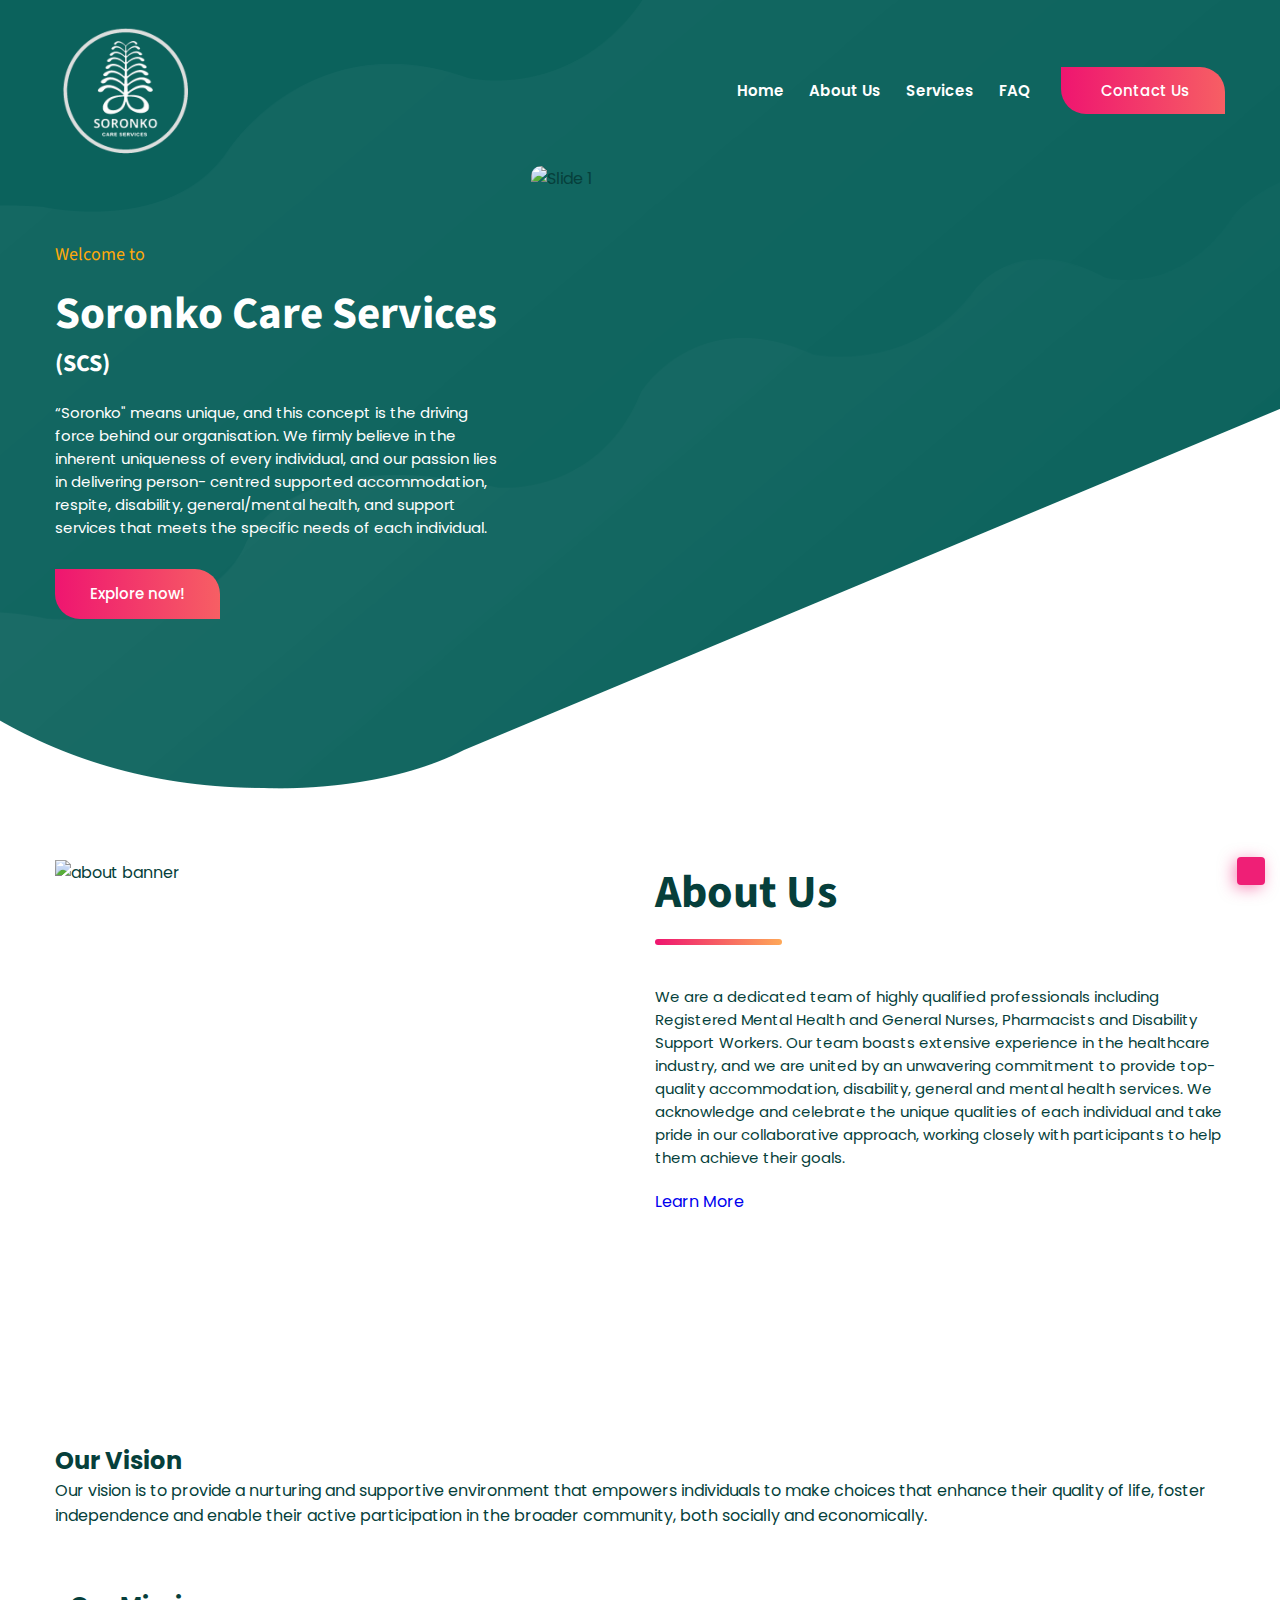
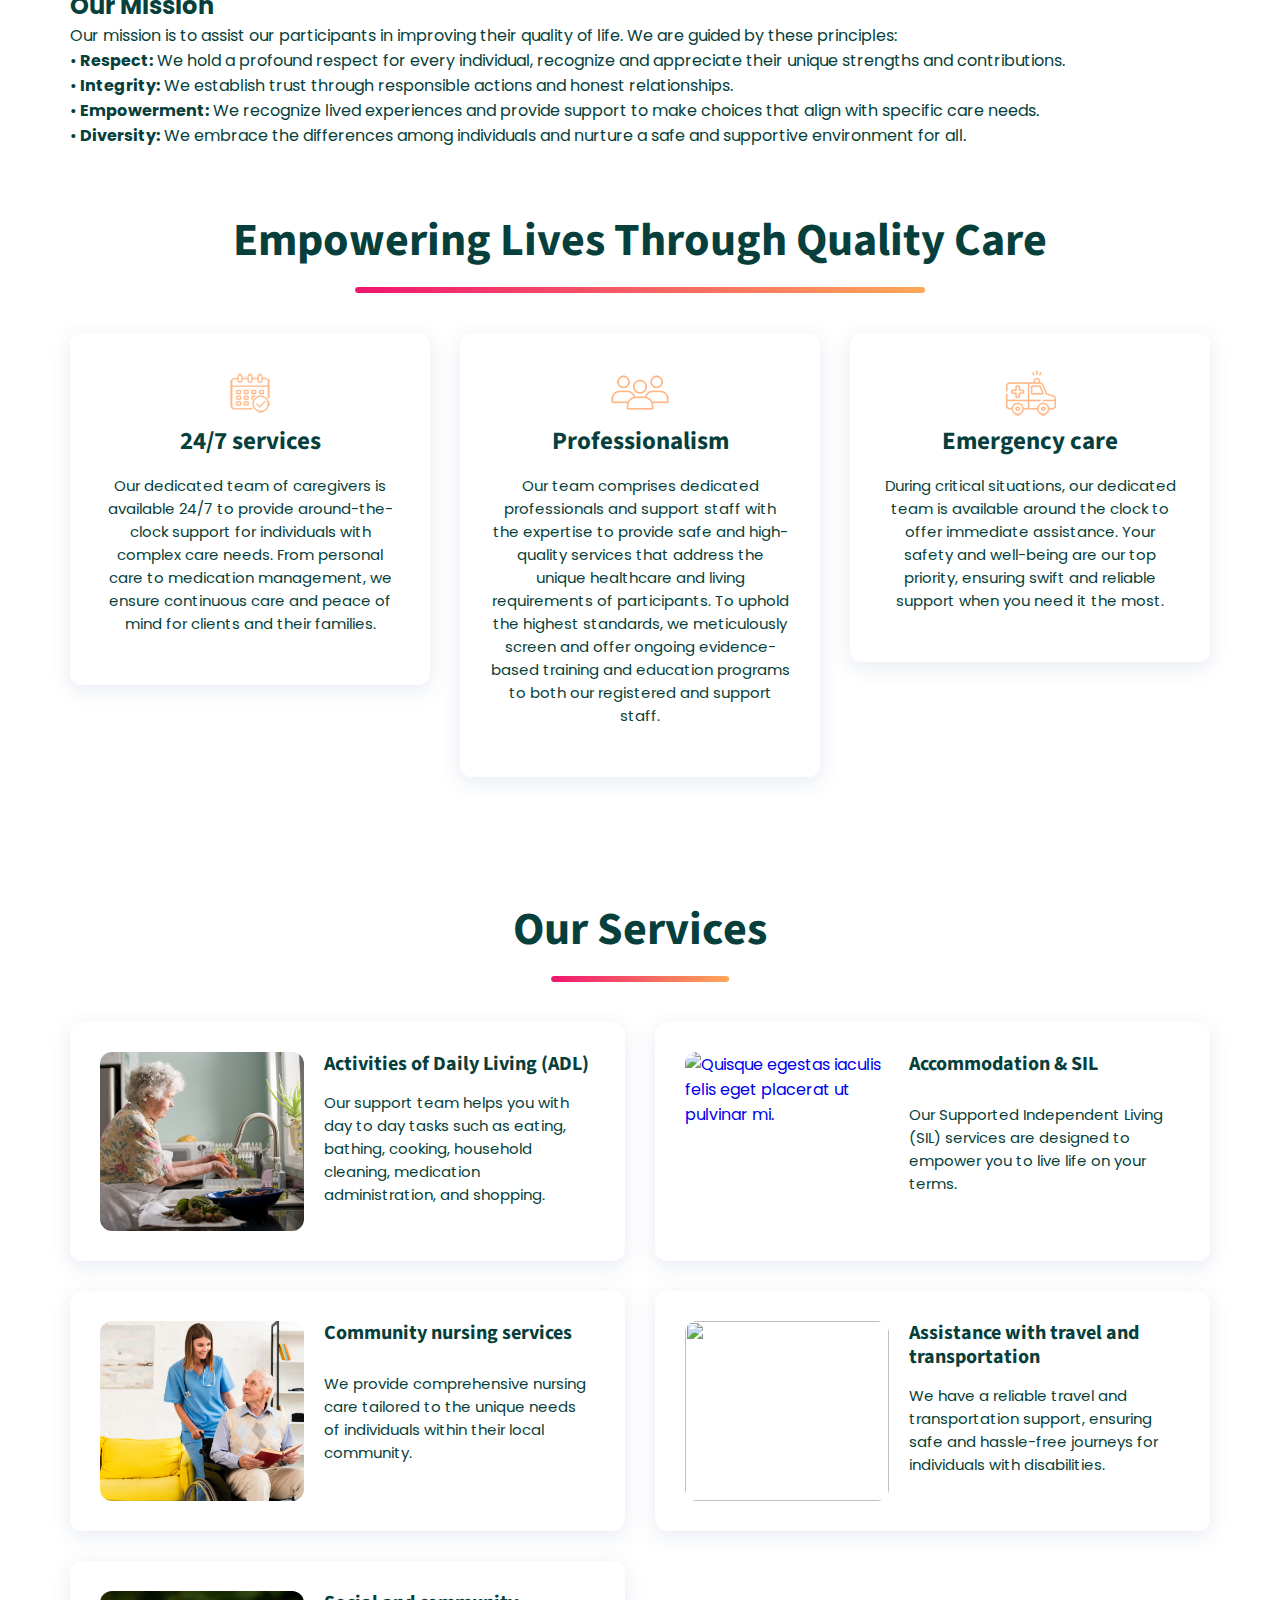
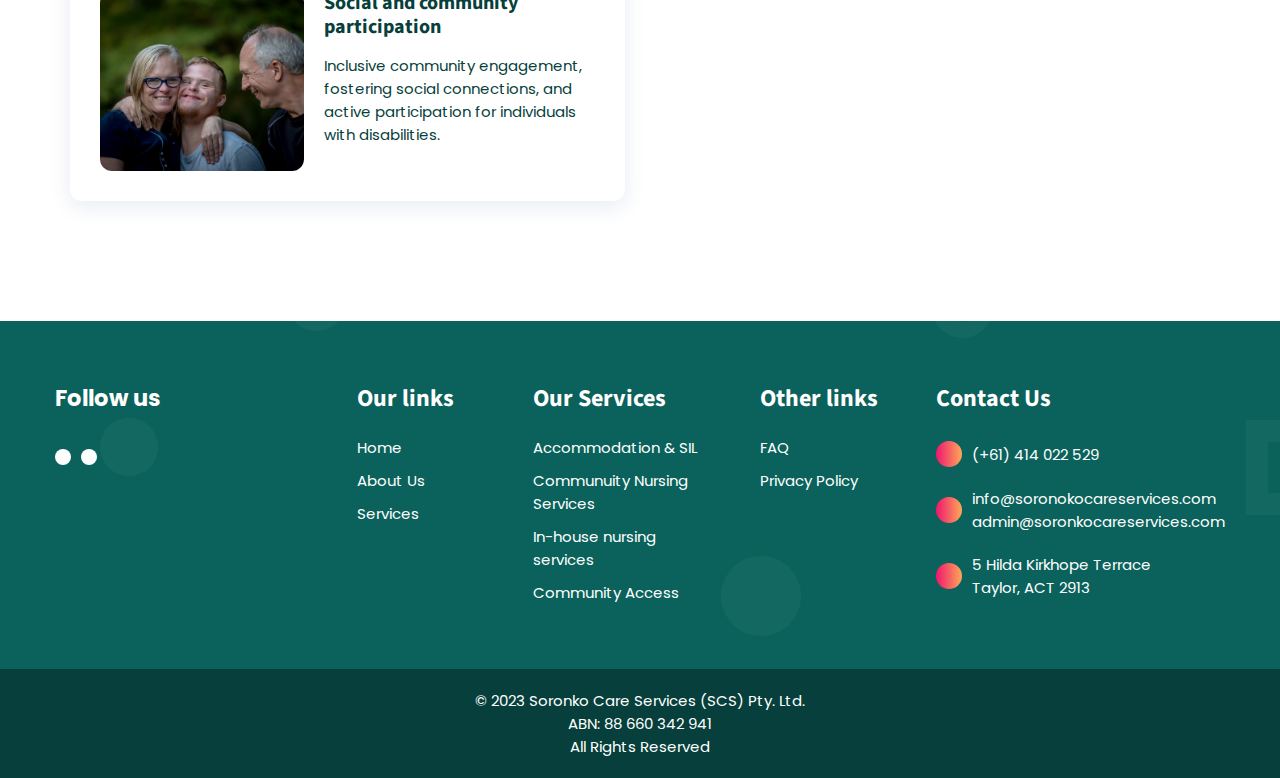
==== commit 385a852e: "Add files via upload" ====
--- a/index.html
+++ b/index.html
@@ -343,11 +343,11 @@
       </p>
       <div class="mission-statement">
         <ul>
-          <ul>
-            <li>Respect: We hold a profound respect for every individual, recognize and appreciate their unique strengths and contributions.</li>
-            <li>Integrity: We establish trust through responsible actions and honest relationships.</li>
-            <li>Empowerment: We recognize lived experiences and provide support to make choices that align with specific care needs.</li>
-            <li>Diversity: We embrace the differences among individuals and nurture a safe and supportive environment for all.</li>
+          <ul style="list-style-type:square;">
+            <li>&bull; <strong>Respect:</strong> We hold a profound respect for every individual, recognize and appreciate their unique strengths and contributions.</li>
+            <li>&bull; <strong>Integrity:</strong> We establish trust through responsible actions and honest relationships.</li>
+            <li>&bull; <strong>Empowerment:</strong> We recognize lived experiences and provide support to make choices that align with specific care needs.</li>
+            <li>&bull; <strong>Diversity:</strong> We embrace the differences among individuals and nurture a safe and supportive environment for all.</li>
         </ul>
         </ul>
       </div>
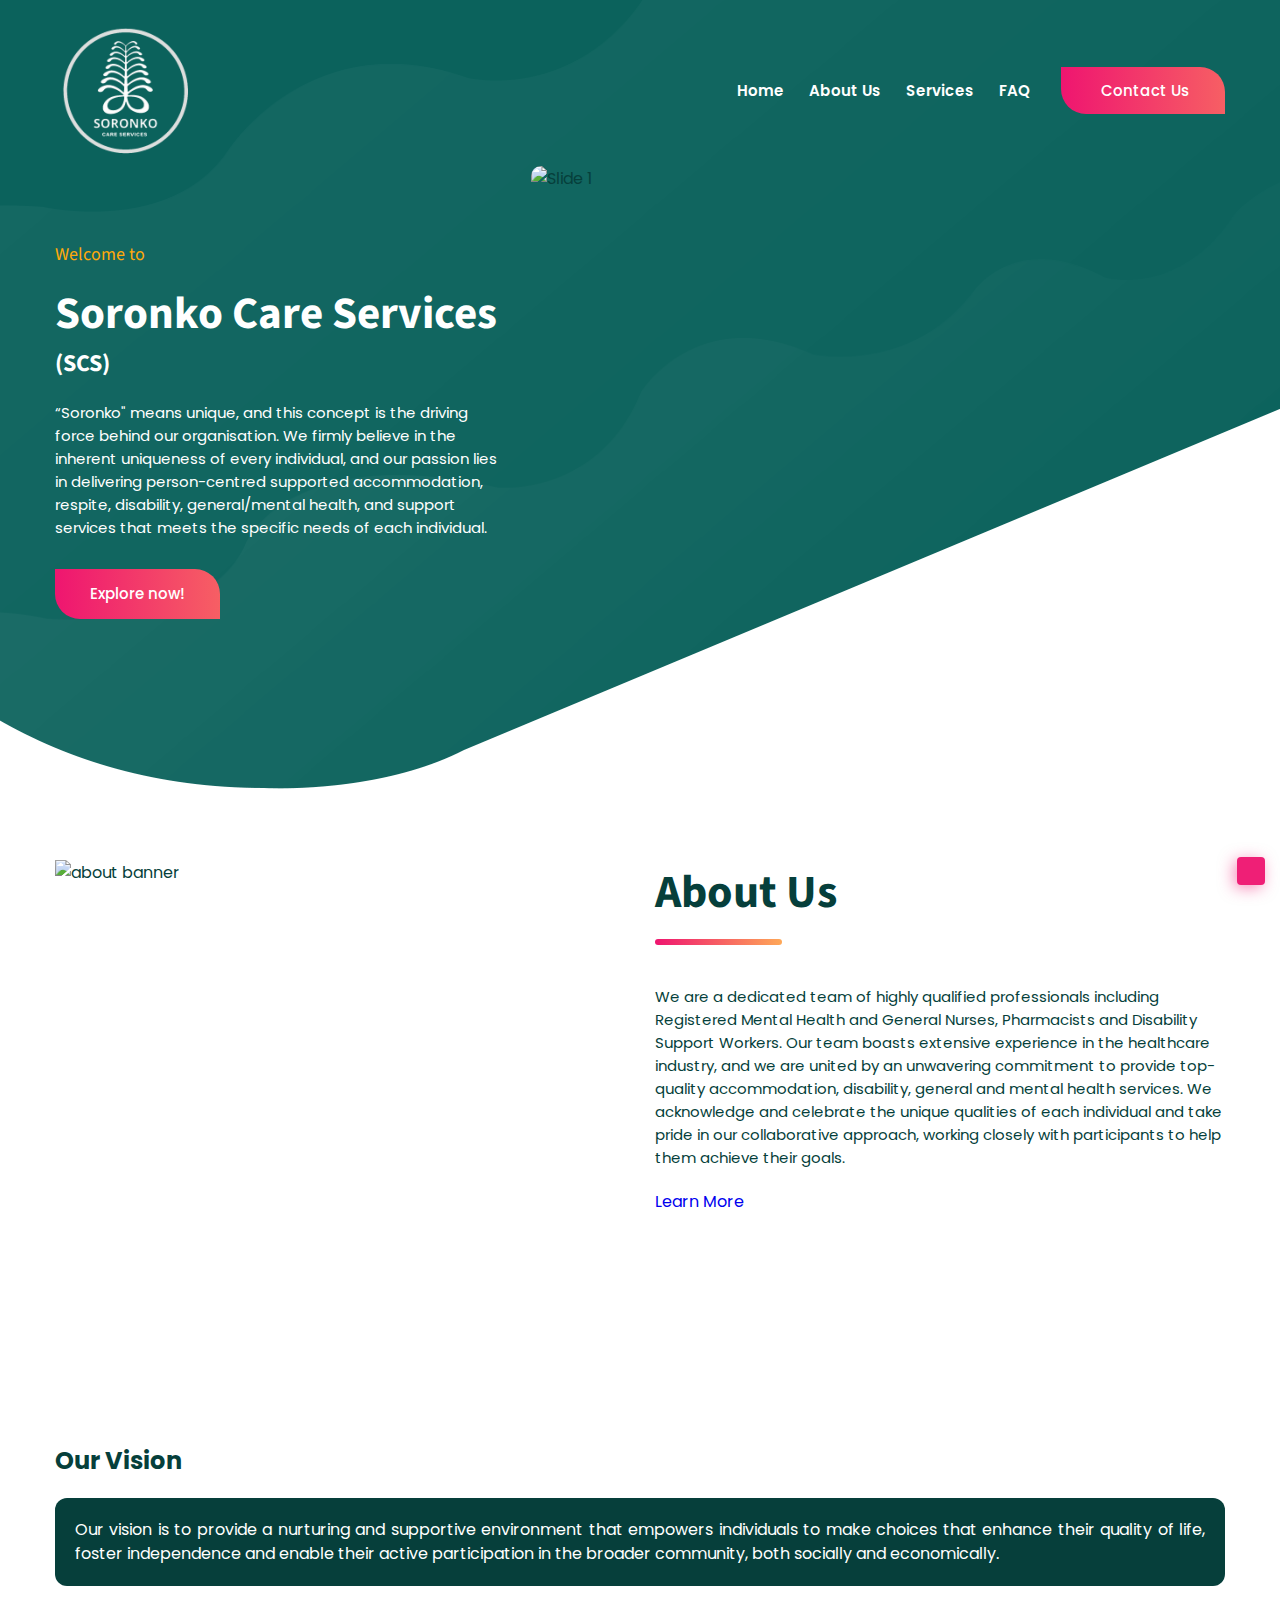
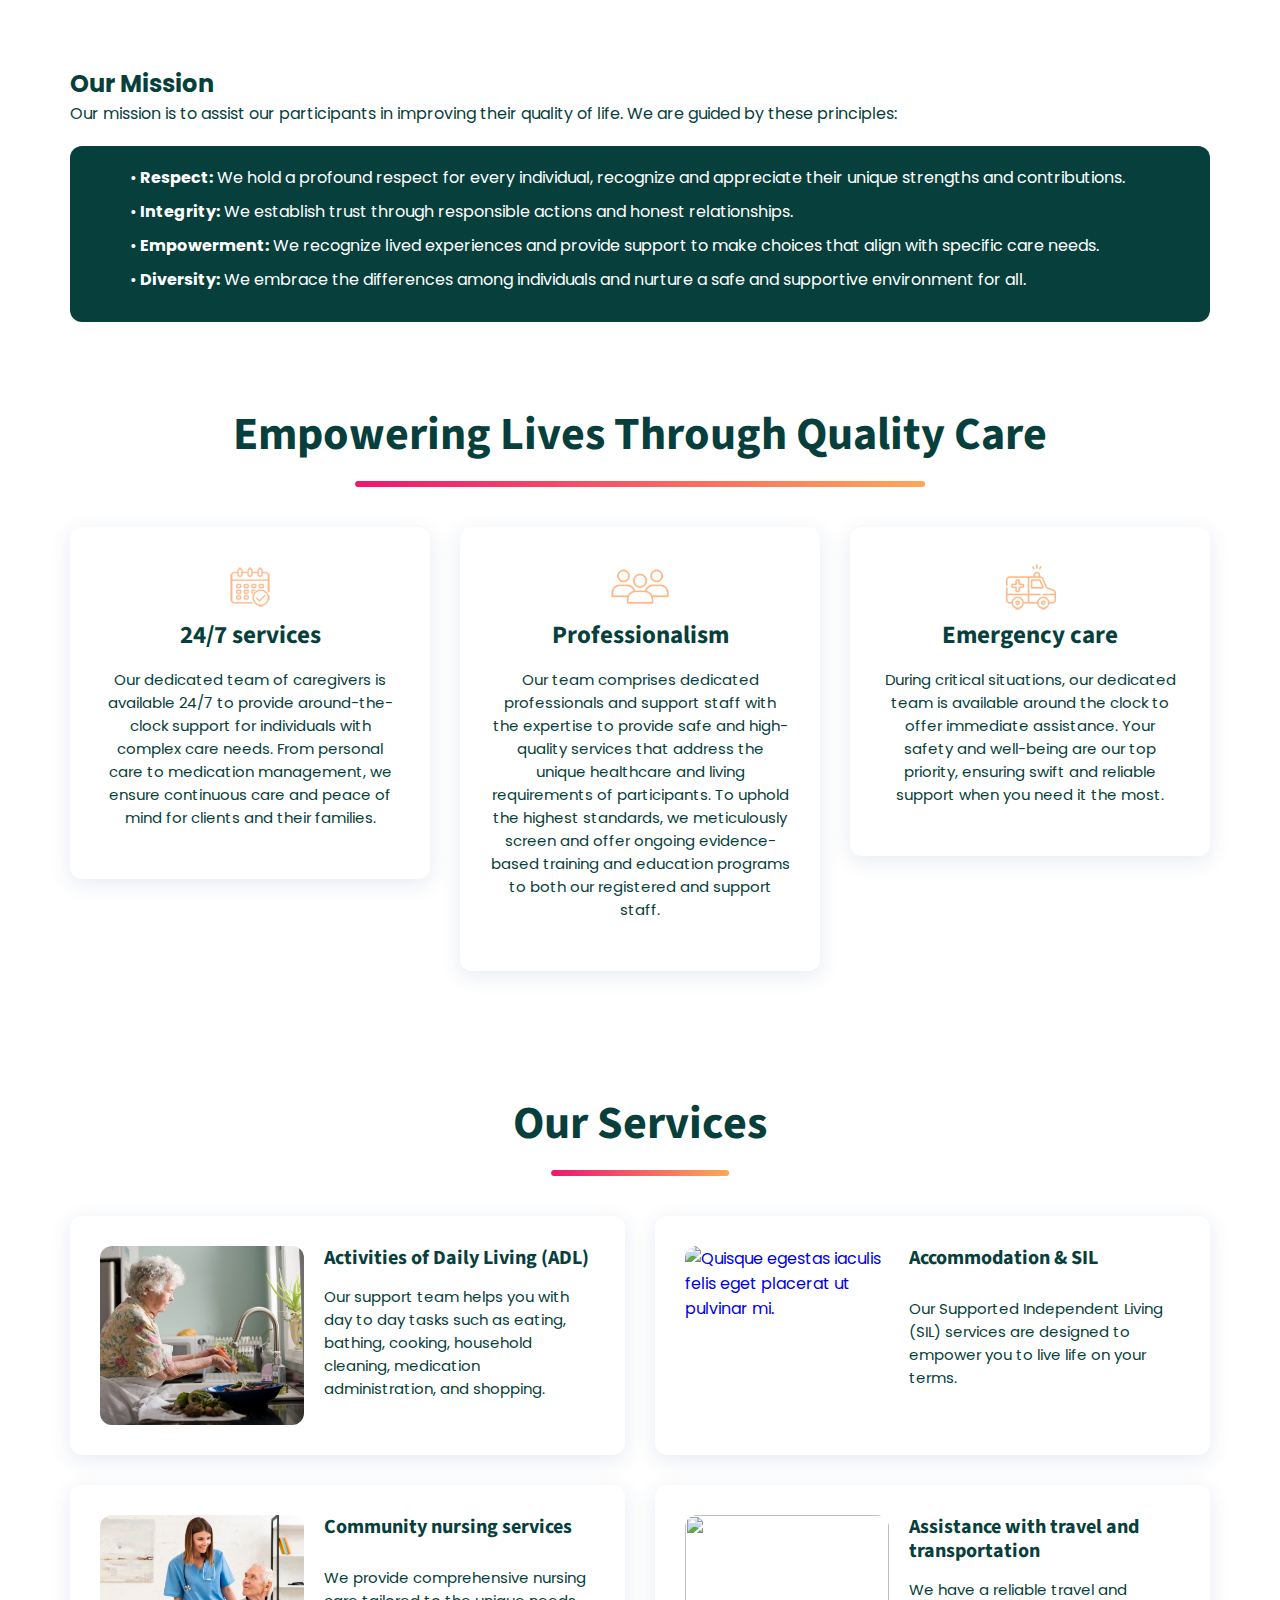
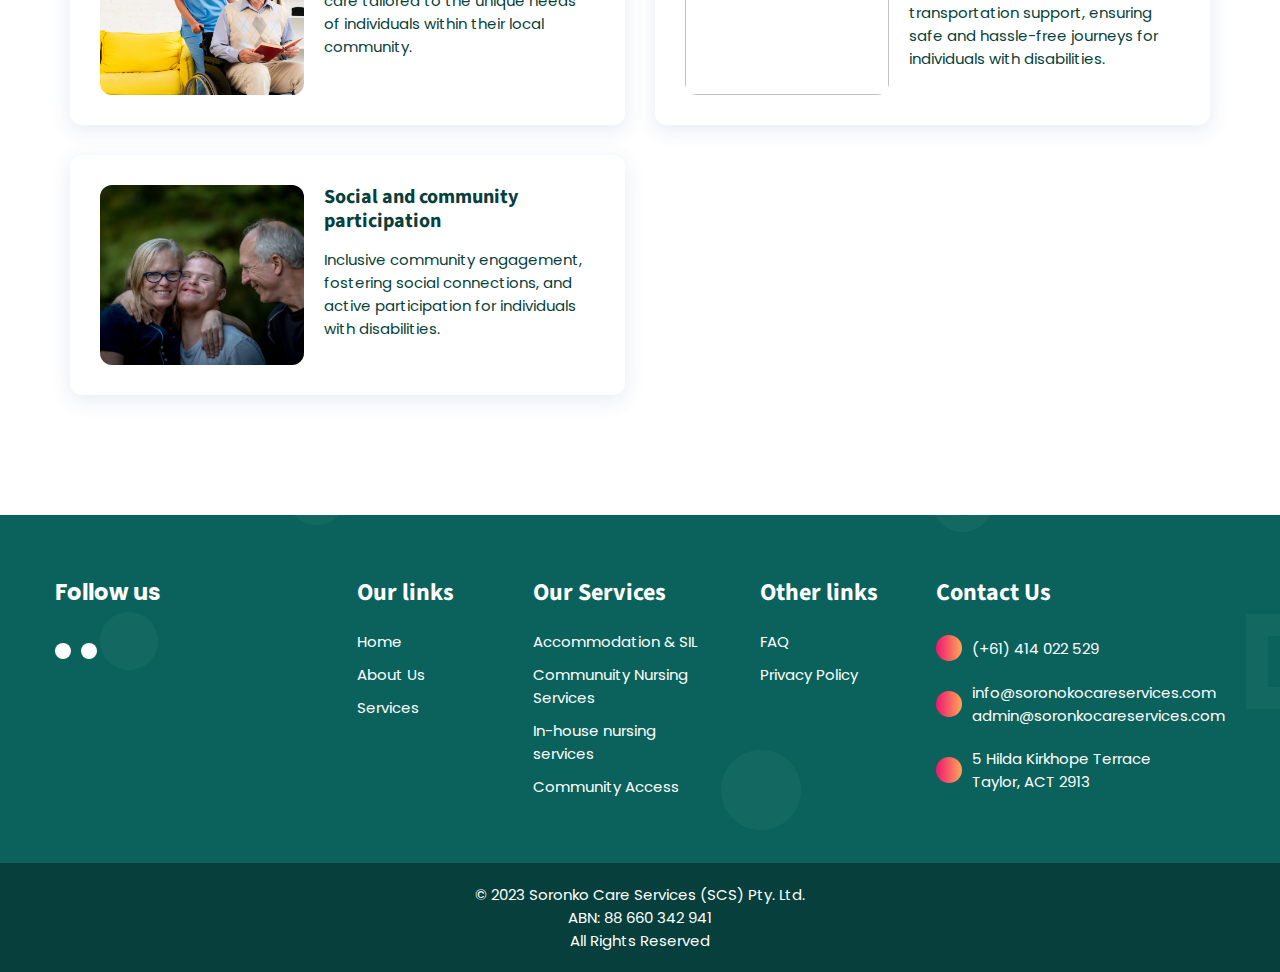
==== commit f5775300: "Add files via upload" ====
--- a/index.html
+++ b/index.html
@@ -144,8 +144,8 @@
             <div>
               <p class="hero-text">
                 “Soronko&quot; means unique, and this concept is the driving force behind our organisation. We firmly
-                believe in the inherent uniqueness of every individual, and our passion lies in delivering person-
-                centred supported accommodation, respite, disability, general/mental health, and support services that
+                believe in the inherent uniqueness of every individual, and our passion lies in delivering person-centred 
+                supported accommodation, respite, disability, general/mental health, and support services that
                 meets the specific needs of each individual.
               </p>
             </div>
--- a/assets/css/style.css
+++ b/assets/css/style.css
@@ -99,6 +99,47 @@
 }
 
 
+/* Style for Vision and Mission Statements */
+
+
+/* Style for Mission Statement */
+
+.mission-statement {
+  text-align: left;
+  margin: 20px 0;
+  padding: 20px;
+  background-color: var(--deep_blue);
+  color: var(--white);
+  border-radius: var(--radius-12);
+  font-size: 1.6rem;
+  line-height: 1.5;
+}
+
+.vision-statement {
+  text-align: justify; /* Set text alignment to justify */
+  margin: 20px 0;
+  padding: 20px;
+  background-color: var(--deep_blue);
+  color: var(--white);
+  border-radius: var(--radius-12);
+  font-size: 1.6rem;
+  line-height: 1.5;
+}
+
+.mission-statement ul {
+  list-style-type: disc;
+  padding-inline-start: 20px;
+  font-size: 1.6rem;
+  line-height: 1.5;
+}
+
+.mission-statement li {
+  margin-bottom: 10px;
+}
+
+
+
+
 
 
 
--- a/assets/css/style.css
+++ b/assets/css/style.css
@@ -99,6 +99,47 @@
 }
 
 
+/* Style for Vision and Mission Statements */
+
+
+/* Style for Mission Statement */
+
+.mission-statement {
+  text-align: left;
+  margin: 20px 0;
+  padding: 20px;
+  background-color: var(--deep_blue);
+  color: var(--white);
+  border-radius: var(--radius-12);
+  font-size: 1.6rem;
+  line-height: 1.5;
+}
+
+.vision-statement {
+  text-align: justify; /* Set text alignment to justify */
+  margin: 20px 0;
+  padding: 20px;
+  background-color: var(--deep_blue);
+  color: var(--white);
+  border-radius: var(--radius-12);
+  font-size: 1.6rem;
+  line-height: 1.5;
+}
+
+.mission-statement ul {
+  list-style-type: disc;
+  padding-inline-start: 20px;
+  font-size: 1.6rem;
+  line-height: 1.5;
+}
+
+.mission-statement li {
+  margin-bottom: 10px;
+}
+
+
+
+
 
 
 
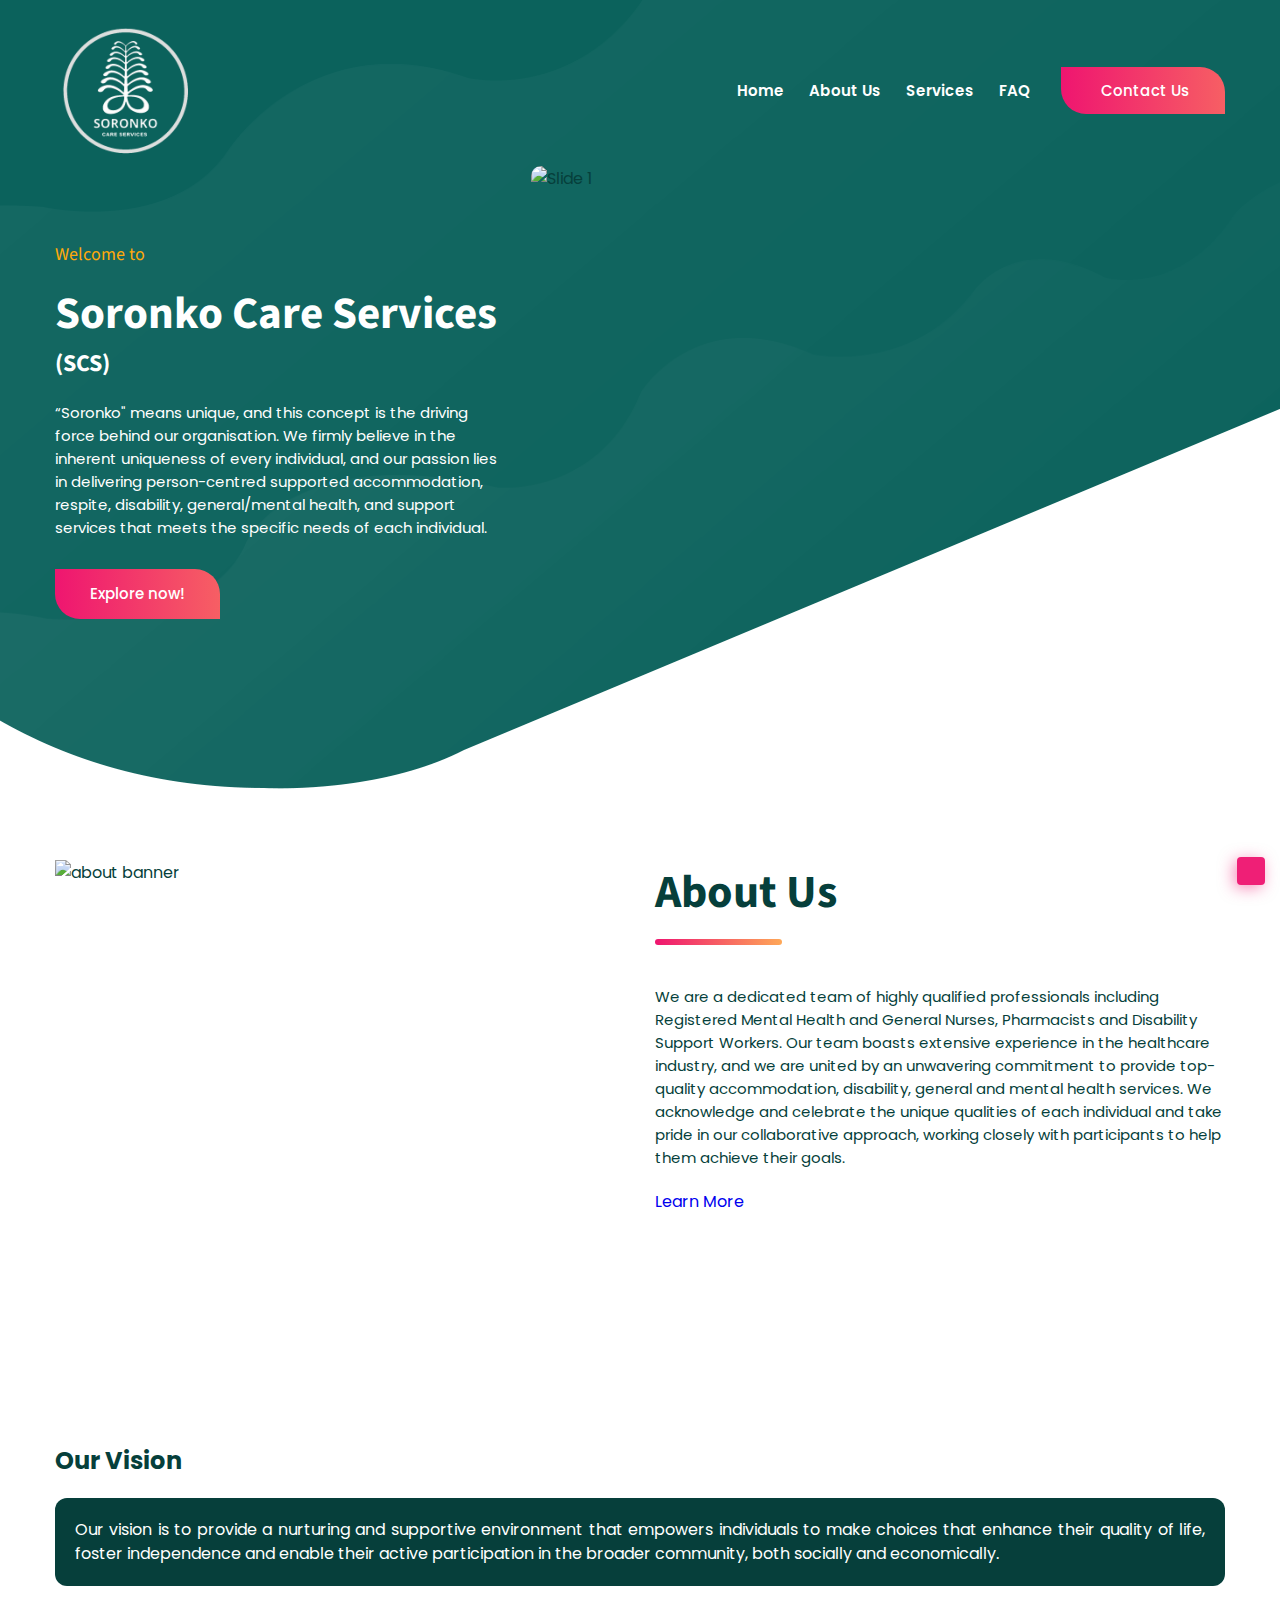
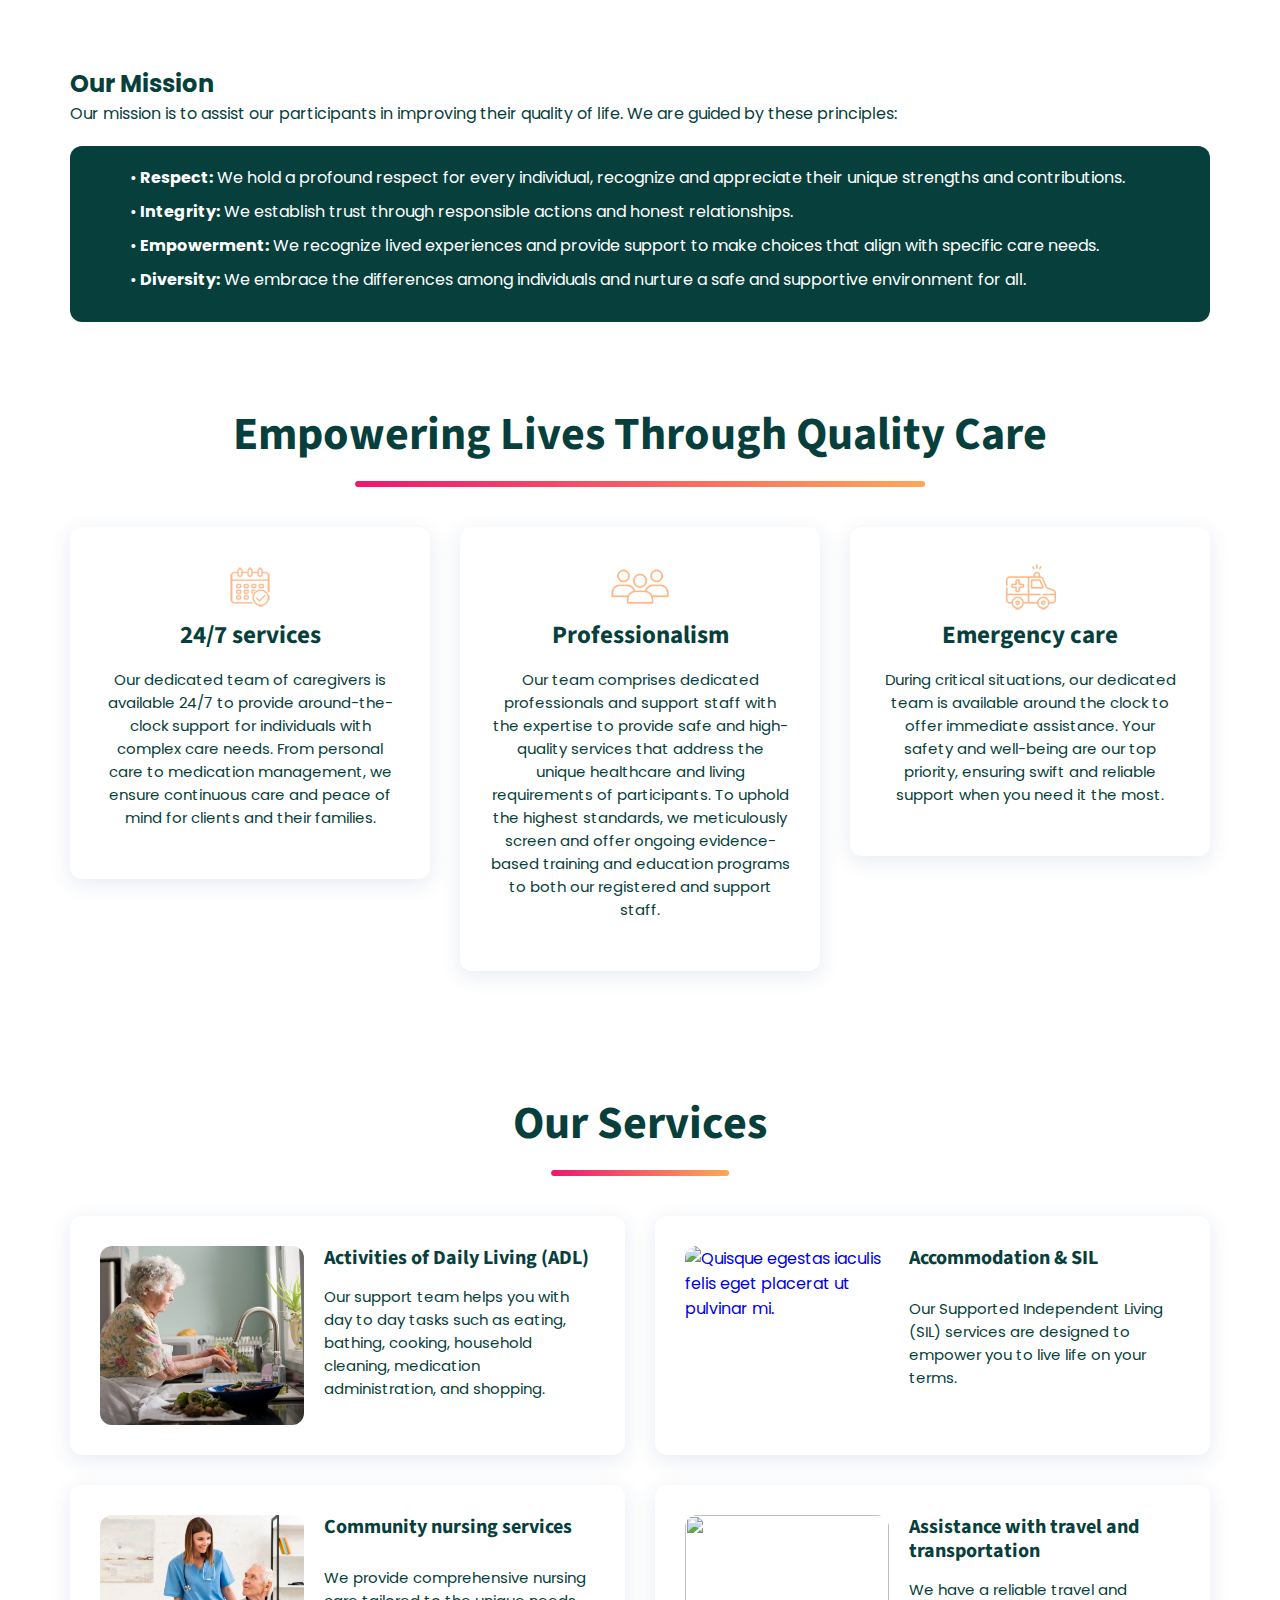
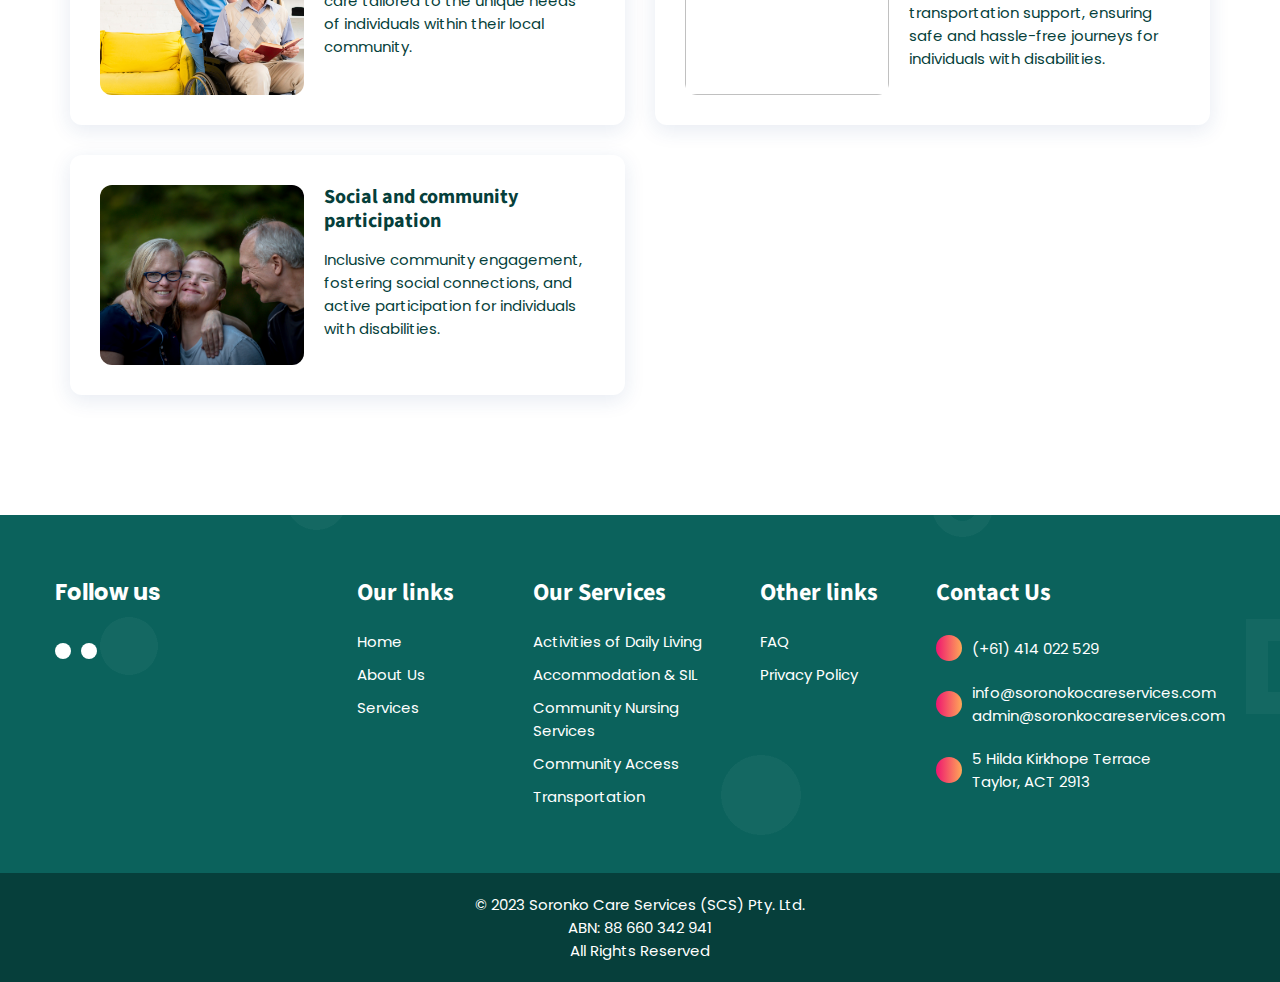
==== commit 4da6f3a1: "Final commit" ====
--- a/index.html
+++ b/index.html
@@ -151,7 +151,7 @@
             </div>
             <button class="btn contact-btn"><a style="color: white;" href="#services">Explore now!</a></button>
           </div>
-          <figure class="hero-banner">
+          <figure class="hero-banner" id="about">
             <div id="slideshow-container">
                     <div class="mySlides fade">
                         <img src="./assets/images/homecare/hero0.jpeg" width="694" height="529" loading="lazy" alt="Slide 1">
@@ -165,15 +165,10 @@
                   <div class="mySlides fade">
                     <img src="./assets/images/homecare/hero3.jpeg" width="694" height="529" loading="lazy" alt="Slide 2">
                 </div>
-                <div class="mySlides fade">
-                  <img src="./assets/images/homecare/hero4.jpeg" width="694" height="529" loading="lazy" alt="Slide 2">
-              </div>
               <div class="mySlides fade">
                 <img src="./assets/images/homecare/hero5.jpeg" width="694" height="529" loading="lazy" alt="Slide 2">
             </div>
-            <div class="mySlides fade">
-              <img src="./assets/images/homecare/hero6.jpeg" width="694" height="529" loading="lazy" alt="Slide 2">
-          </div>
+
                     <!-- Add more images as needed -->
                 </div>
             </figure>
@@ -245,7 +240,7 @@
         - #ABOUT
       -->
 
-      <section class="section about" id="about">
+      <section class="section about">
         <div class="container">
 
           <figure class="about-banner">
@@ -718,7 +713,7 @@
 
         <div class="footer-brand">
 
-          <h2 >
+          <h2>
             Follow us
             <br>
             <br>
@@ -737,7 +732,6 @@
                 <ion-icon name="logo-instagram"></ion-icon>
               </a>
             </li>
-
           </ul>
 
         </div>
@@ -749,7 +743,7 @@
           </li>
 
           <li>
-            <a href="index.html" class="footer-link">Home</a>
+            <a href="#top" class="footer-link">Home</a>
           </li>
 
           <li>
@@ -757,7 +751,7 @@
           </li>
 
           <li>
-            <a href="#services" class="footer-link">Services</a>
+            <a href="services.html" class="footer-link">Services</a>
           </li>
         </ul>
 
@@ -767,17 +761,21 @@
             <p class="footer-list-title">Our Services</p>
           </li>
           <li>
-            <a href="#" class="footer-link">Accommodation & SIL</a>
-          </li>
-          <li>
-            <a href="#" class="footer-link">Communuity Nursing Services</a>
-          </li>
-          <li>
-            <a href="#" class="footer-link">In-house nursing services</a>
-          </li>
-
-          <li>
-            <a href="#" class="footer-link">Community Access</a>
+            <a href="services.html#adl" class="footer-link">Activities of Daily Living</a>
+          </li>
+          <li>
+            <a href="services.html#accommodation" class="footer-link">Accommodation & SIL</a>
+          </li>
+          <li>
+            <a href="services.html#community-nursing" class="footer-link">Community Nursing Services</a>
+          </li>
+
+          <li>
+            <a href="services.html#transp" class="footer-link">Community Access</a>
+          </li>
+
+          <li>
+            <a href="services.html#stoma" class="footer-link">Transportation</a>
           </li>
 
         </ul>
@@ -823,8 +821,8 @@
             </div>
 
             <div>
-              <a href="mailto:info@desinic.com" class="footer-item-link">info@soronokocareservices.com</a>
-              <a href="mailto:help@desinic.com" class="footer-item-link">admin@soronkocareservices.com</a>
+              <a href="mailto:info@soronokocareservices.com" class="footer-item-link">info@soronokocareservices.com</a>
+              <a href="mailto:admin@soronkocareservices.com" class="footer-item-link">admin@soronkocareservices.com</a>
             </div>
 
           </li>
@@ -848,7 +846,7 @@
 
     <div class="footer-bottom">
       <p class="copyright">
-        &copy; 2023 Soronko Care Services (SCS) Pty. Ltd. 
+        &copy; 2023 Soronko Care Services (SCS) Pty. Ltd.
         <br>ABN: 88 660 342 941
         <br>All Rights Reserved
       </p>
@@ -858,8 +856,6 @@
 
 
 
-
-
   <!-- 
     - #GO TO TOP
   -->
@@ -867,7 +863,6 @@
   <a href="#top" class="go-top  active" aria-label="Go To Top" data-go-top>
     <ion-icon name="arrow-up-outline"></ion-icon>
   </a>
-
 
 
 
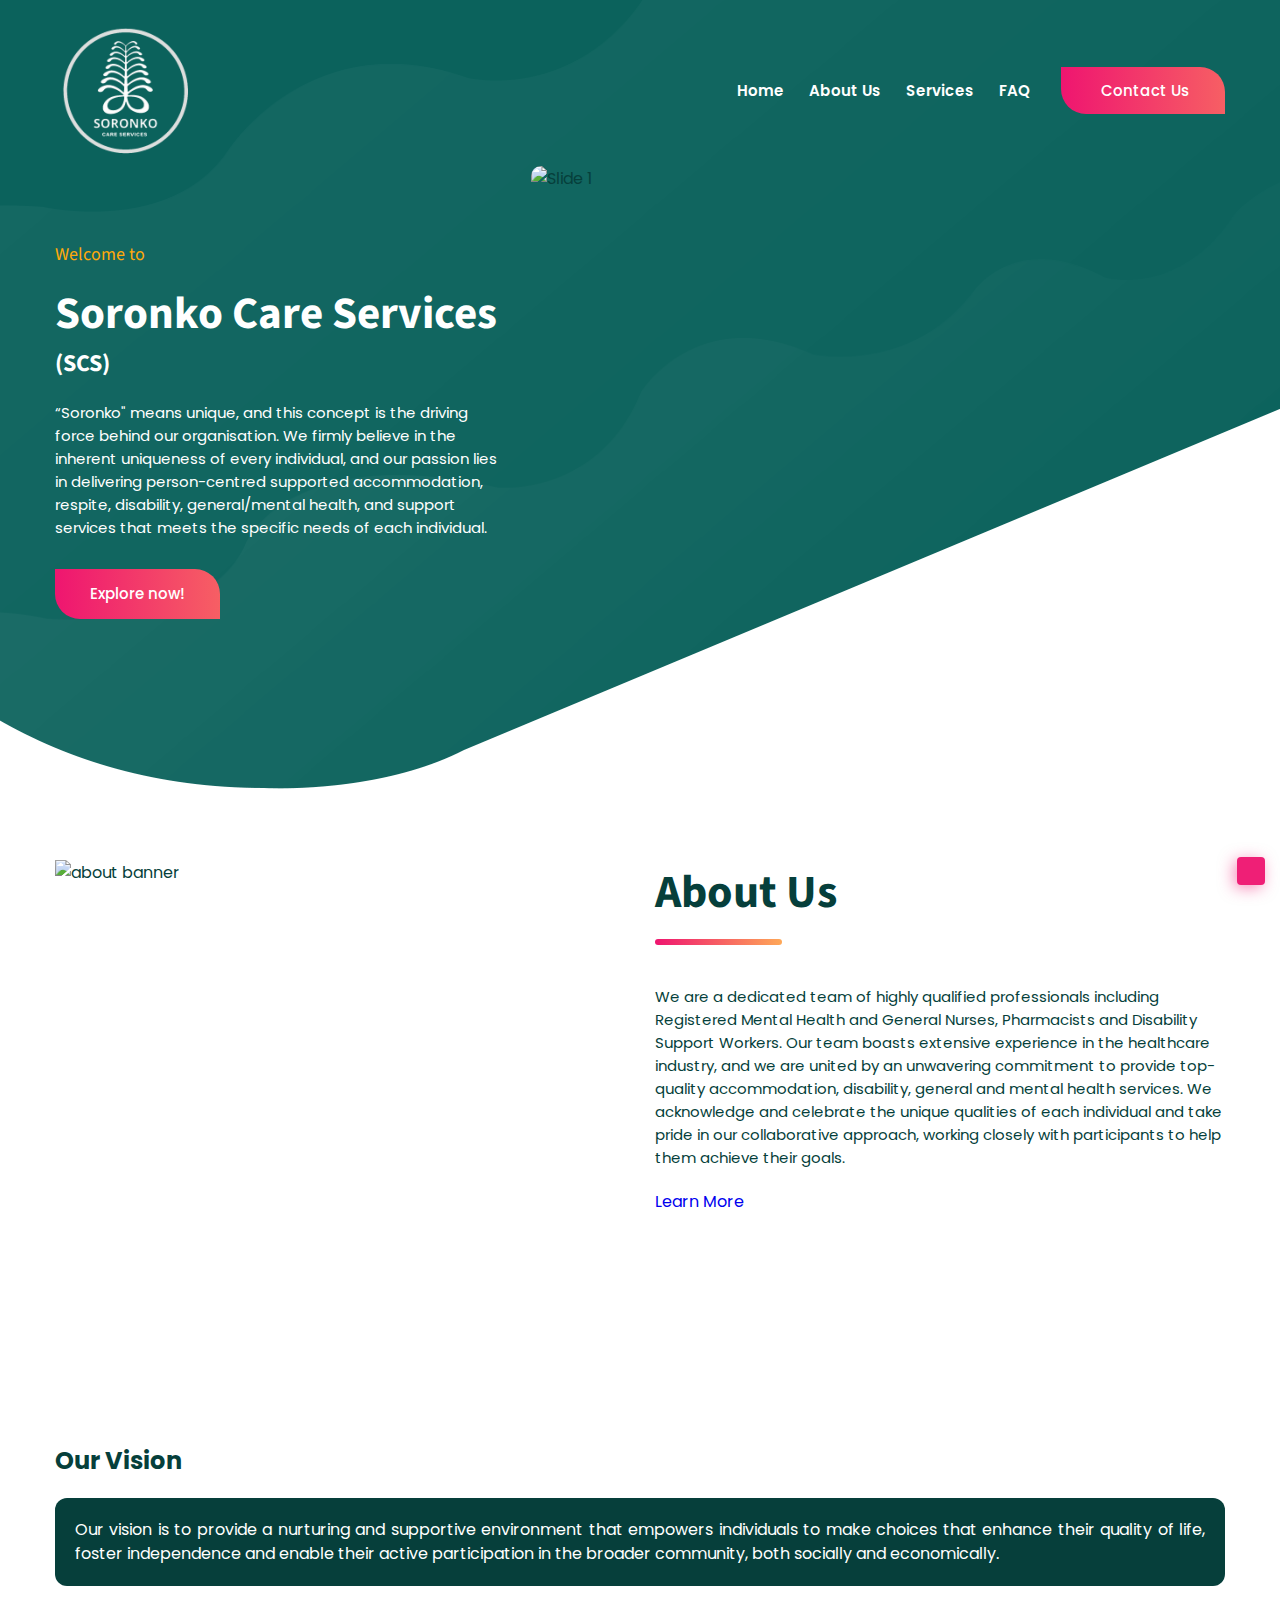
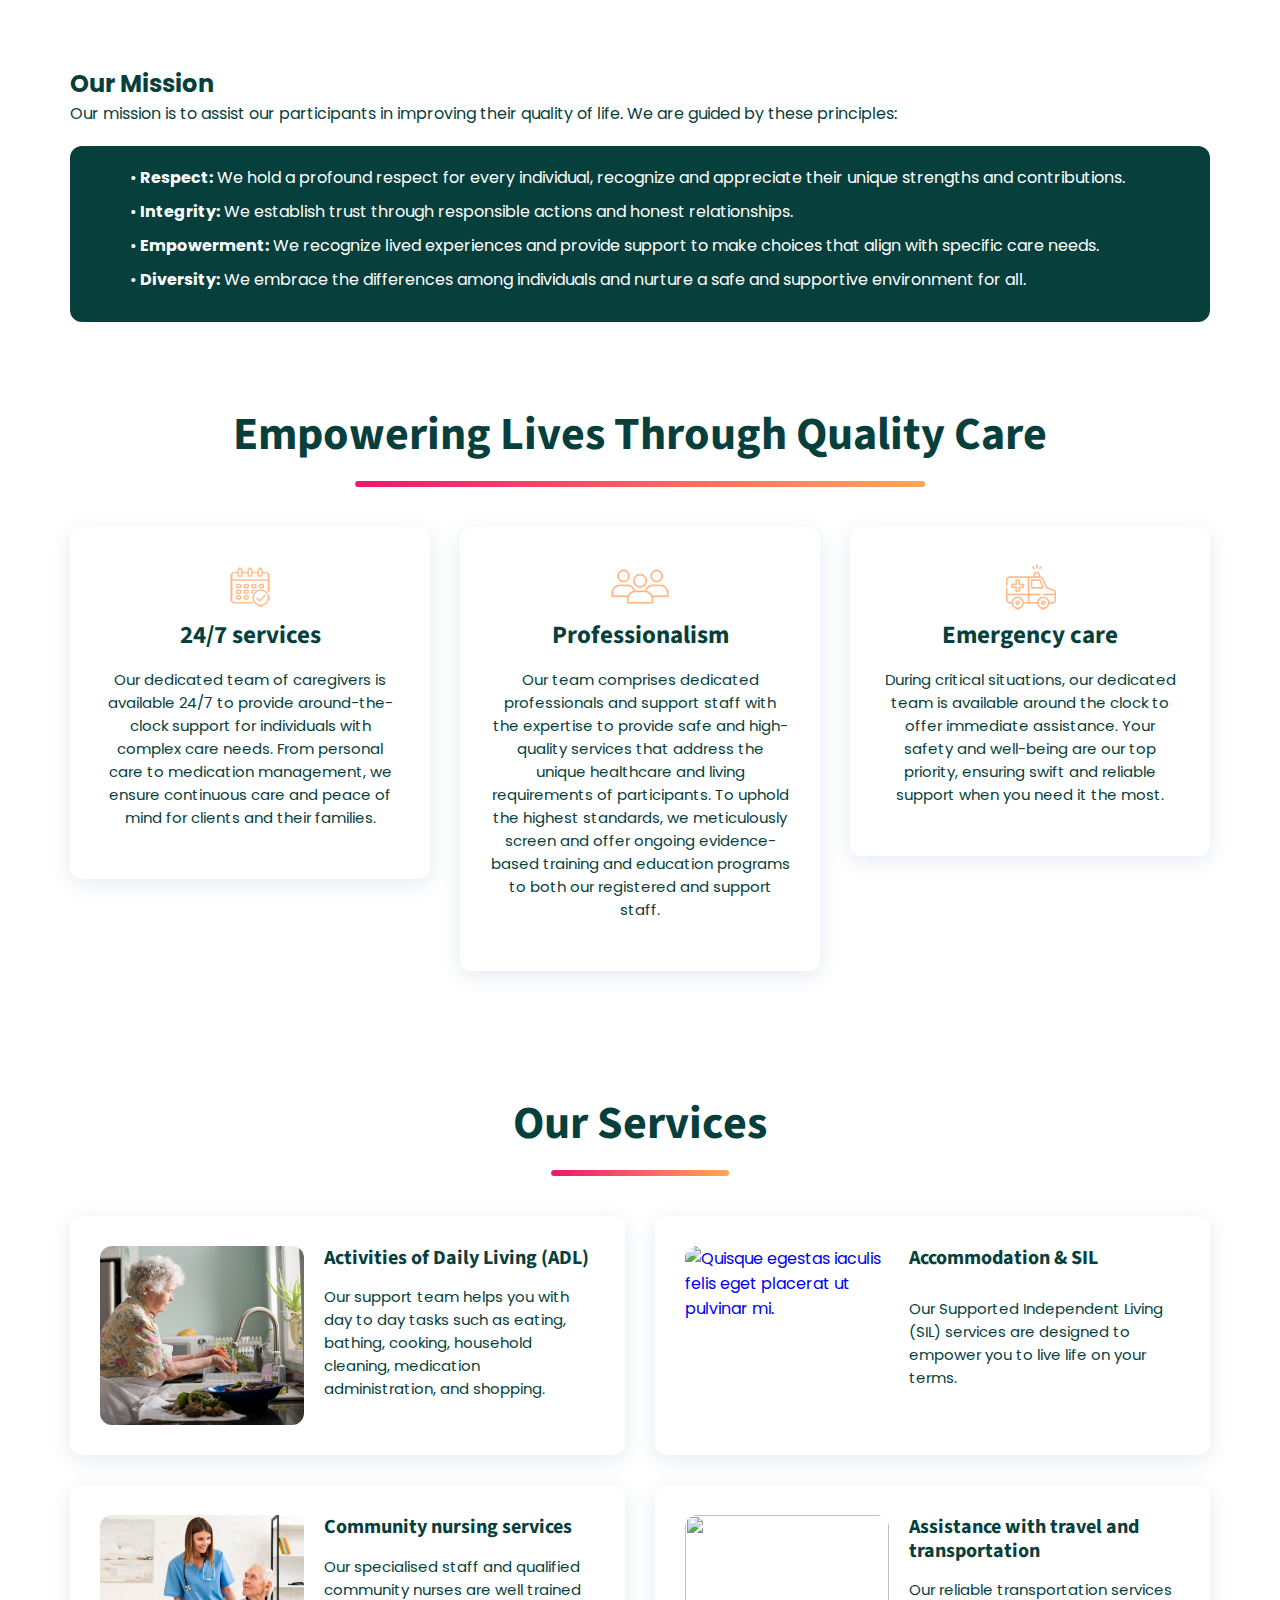
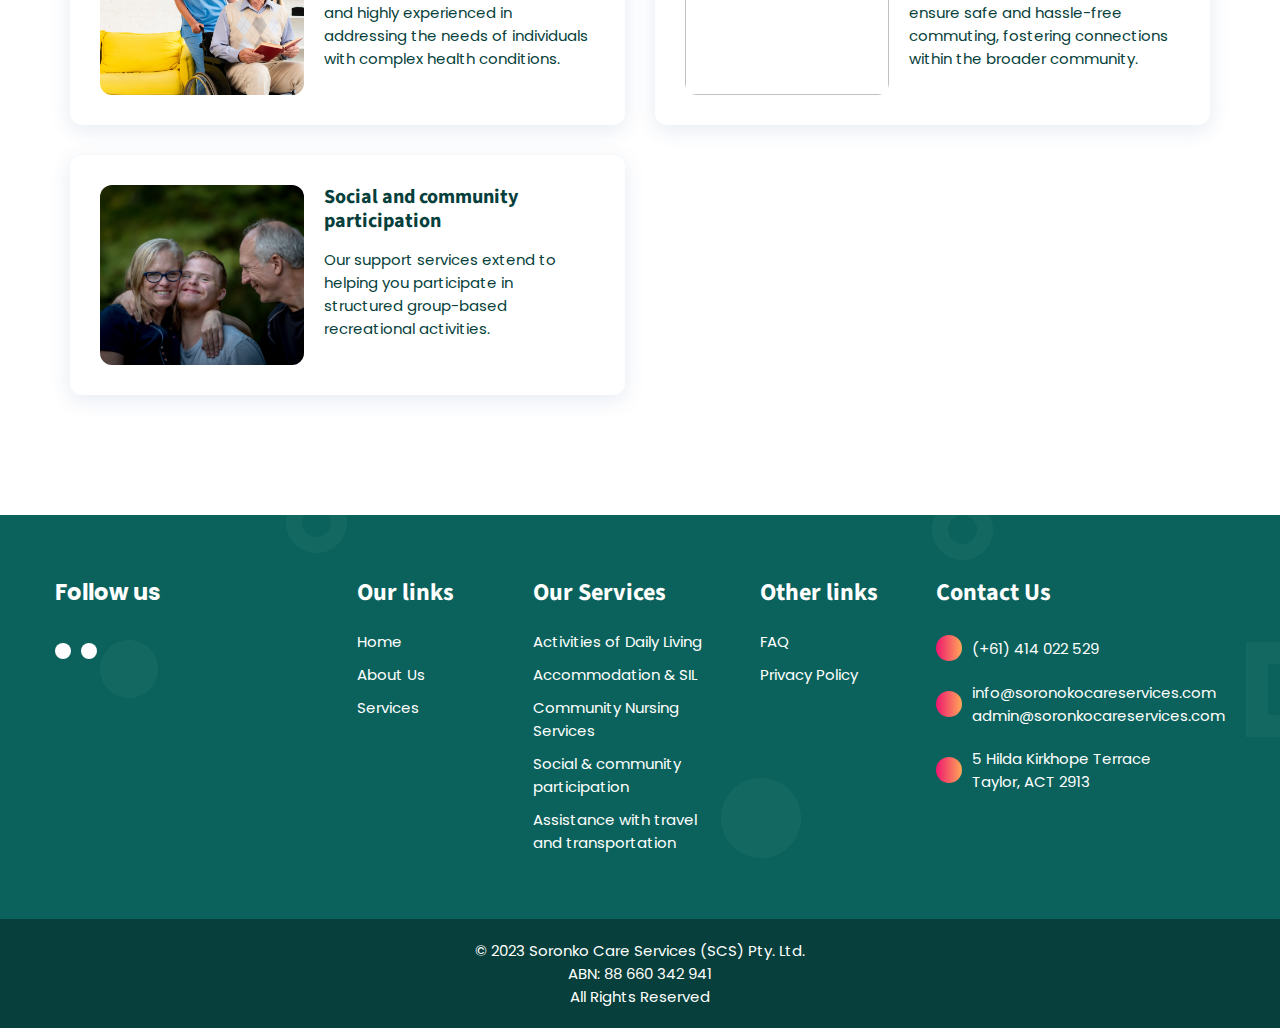
==== commit 35d6bc8c: "Last commit" ====
--- a/index.html
+++ b/index.html
@@ -544,7 +544,7 @@
               <div class="blog-card">
 
                 <figure class="banner">
-                  <a href="#">
+                  <a href="services.html#adl">
                     <img src="./assets/images/services/Home.jpeg" width="750" height="350" loading="lazy"
                       alt="" class="img-cover">
                   </a>
@@ -553,7 +553,7 @@
                 <div class="content">
 
                   <h3 class="h3 title">
-                    <a href="#">
+                    <a href="services.html#adl">
                       Activities of Daily Living (ADL)
                     </a>
                   </h3>
@@ -577,7 +577,7 @@
               <div class="blog-card">
 
                 <figure class="banner">
-                  <a href="#">
+                  <a href="services.html#accommodation">
                     <img src="./assets/images/homecare/hero8.jpeg" width="750" height="350" loading="lazy"
                       alt="Quisque egestas iaculis felis eget placerat ut pulvinar mi." class="img-cover">
                   </a>
@@ -585,7 +585,7 @@
 
                 <div class="content">
                   <h3 class="h3 title">
-                    <a href="#">
+                    <a href="services.html#accommodation">
                       Accommodation & SIL
                     </a>
                   </h3>
@@ -610,7 +610,7 @@
               <div class="blog-card">
 
                 <figure class="banner">
-                  <a href="#">
+                  <a href="services.html#community-nursing">
                     <img src="./assets/images/services/wheel.jpg" width="750" height="350" loading="lazy"
                       alt="" class="img-cover">
                   </a>
@@ -619,13 +619,14 @@
                 <div class="content">
 
                   <h3 class="h3 title">
-                    <a href="#">
+                    <a href="services.html#community-nursing">
                       Community nursing services
                     </a>
                   </h3>
 
                   <p class="text">
-                    We provide comprehensive nursing care tailored to the unique needs of individuals within their local community.
+                    Our specialised staff and qualified community nurses are well trained and highly experienced in
+addressing the needs of individuals with complex health conditions.
                   </p>
 
                   <div class="meta">
@@ -643,7 +644,7 @@
               <div class="blog-card">
 
                 <figure class="banner">
-                  <a href="#">
+                  <a href="services.html#stoma">
                     <img src="./assets/images/homecare/hero9.jpeg" width="750" height="350" loading="lazy"
                       alt="" class="img-cover">
                   </a>
@@ -652,13 +653,14 @@
                 <div class="content">
 
                   <h3 class="h3 title">
-                    <a href="#">
+                    <a href="services.html#stoma">
                       Assistance with travel and transportation
                     </a>
                   </h3>
 
                   <p class="text">
-                    We have a reliable travel and transportation support, ensuring safe and hassle-free journeys for individuals with disabilities.
+                    Our reliable transportation services ensure safe and hassle-free commuting, fostering connections
+                    within the broader community.
                   </p>
                   <div class="meta">
                   </div>
@@ -669,7 +671,7 @@
               <div class="blog-card">
 
                 <figure class="banner">
-                  <a href="#">
+                  <a href="services.html#stoma">
                     <img src="./assets/images/services/SIL.jpeg" width="750" height="350" loading="lazy"
                       alt="" class="img-cover">
                   </a>
@@ -678,13 +680,14 @@
                 <div class="content">
 
                   <h3 class="h3 title">
-                    <a href="#">
+                    <a href="services.html#stoma">
                       Social and community participation
                     </a>
                   </h3>
 
                   <p class="text">
-                    Inclusive community engagement, fostering social connections, and active participation for individuals with disabilities.
+                    Our support services extend to helping you participate in structured group-based recreational
+activities.
                   </p>
                   <div class="meta">
                   </div>
@@ -771,13 +774,12 @@
           </li>
 
           <li>
-            <a href="services.html#transp" class="footer-link">Community Access</a>
-          </li>
-
-          <li>
-            <a href="services.html#stoma" class="footer-link">Transportation</a>
-          </li>
-
+            <a href="services.html#transp" class="footer-link">Social &amp; community participation</a>
+          </li>
+
+          <li>
+            <a href="services.html#stoma" class="footer-link">Assistance with travel and transportation</a>
+          </li>
         </ul>
 
         <ul class="footer-list">
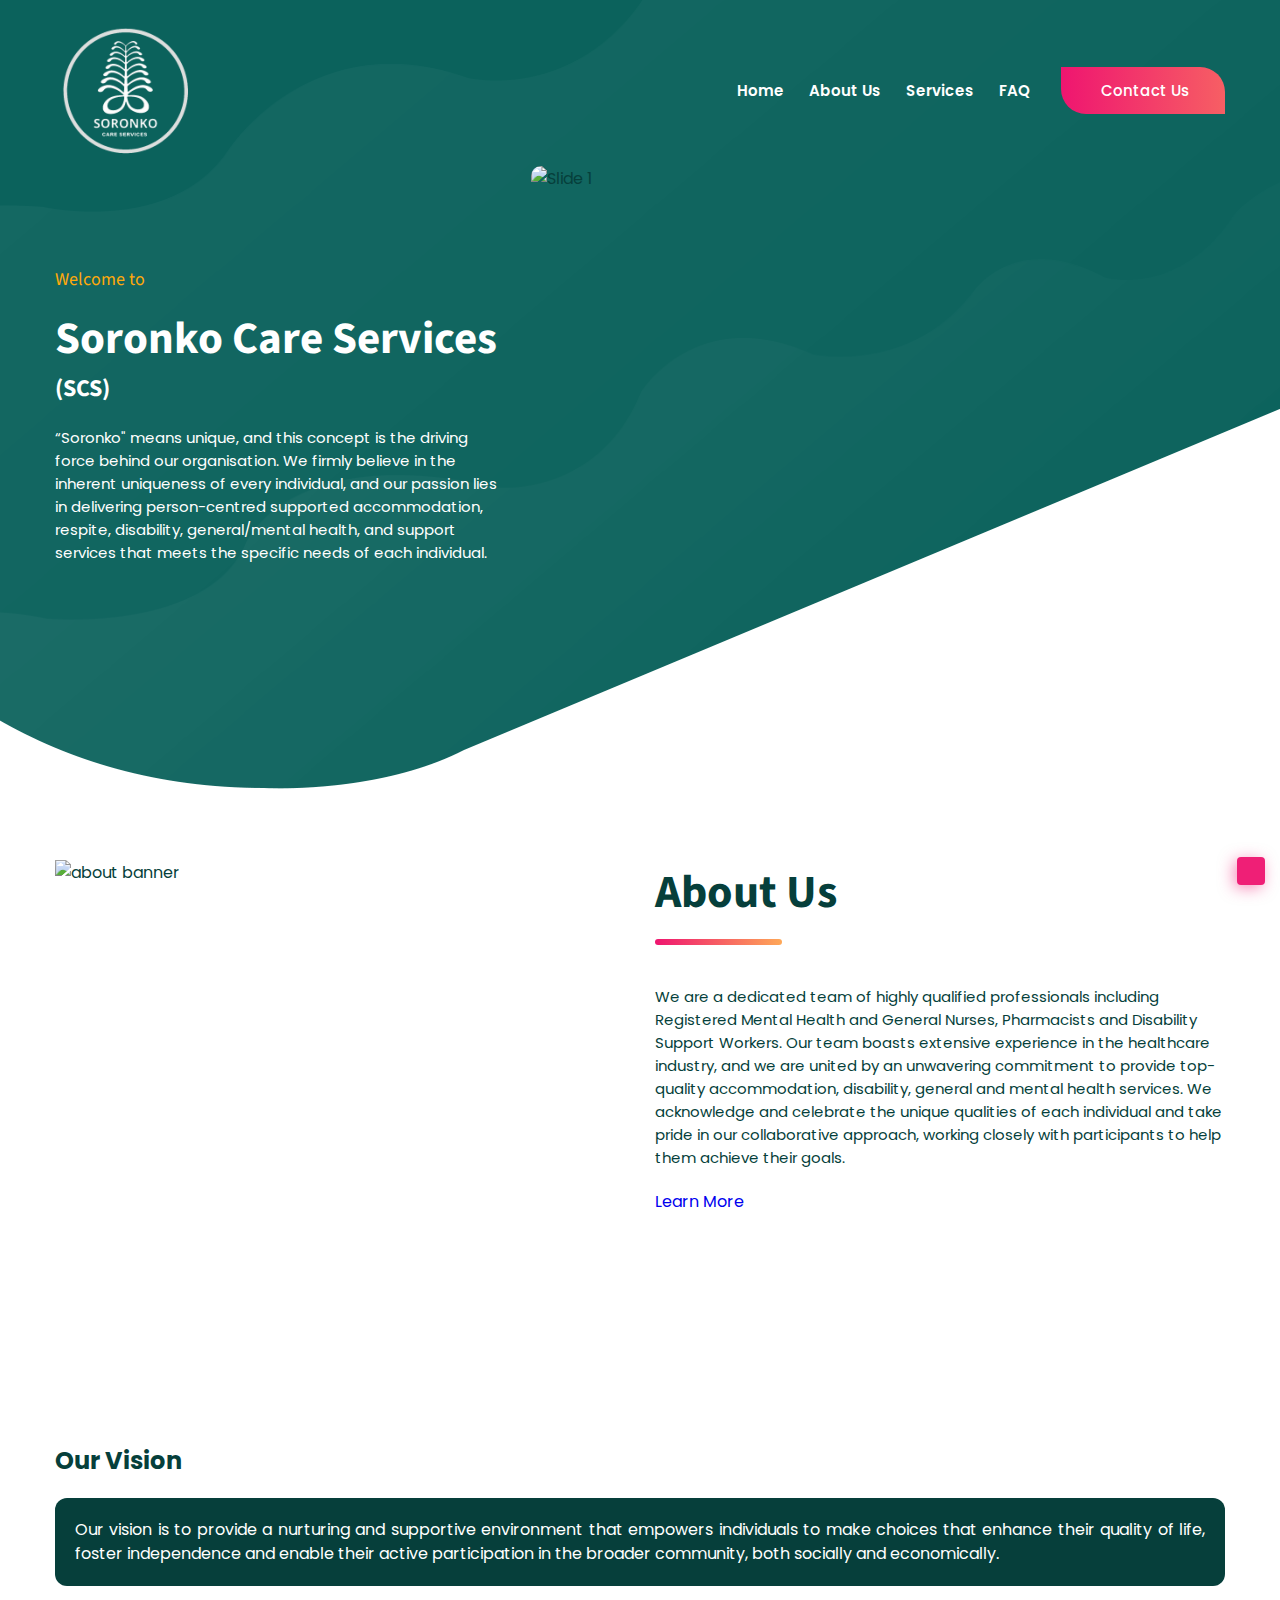
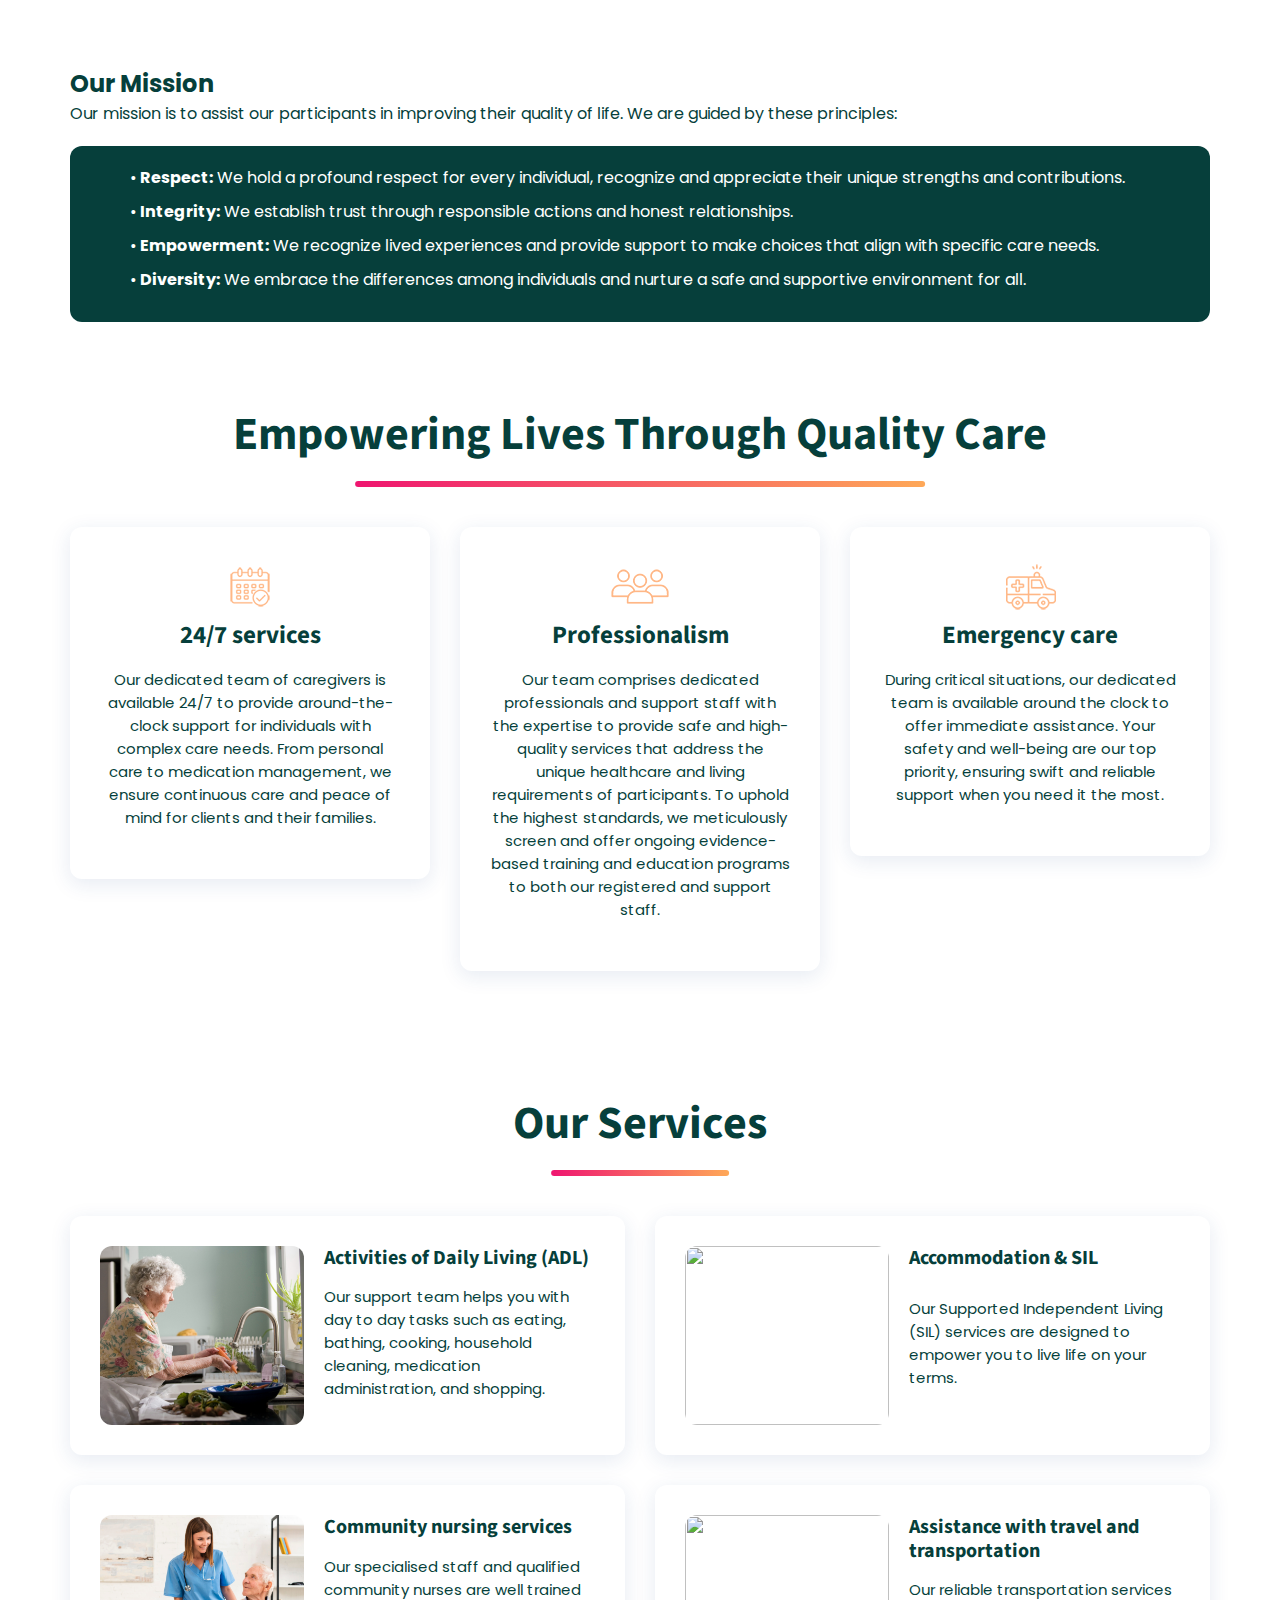
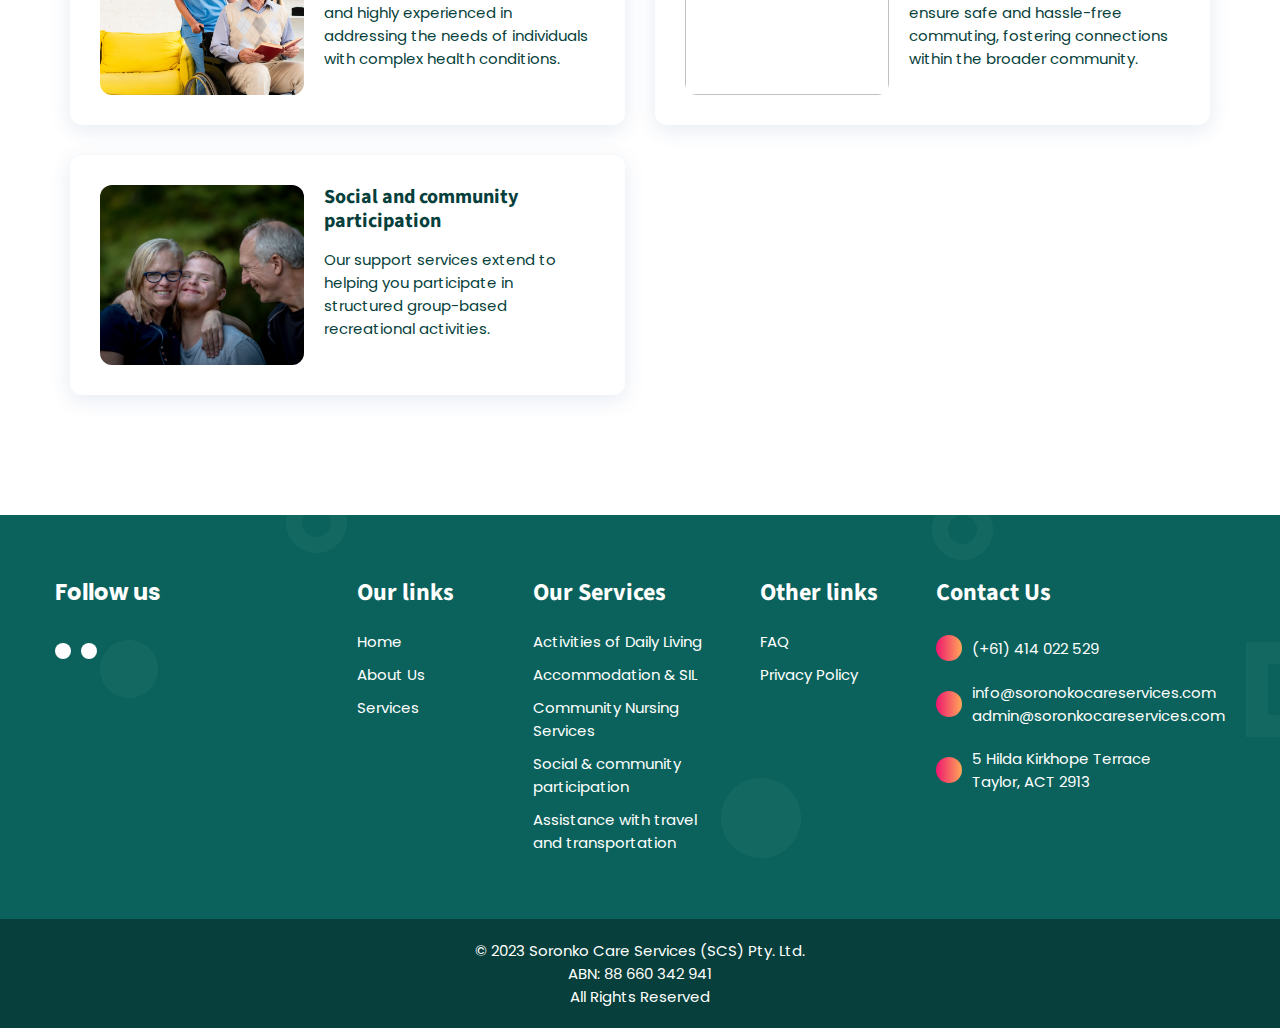
==== commit 245b1314: "Add files via upload" ====
--- a/index.html
+++ b/index.html
@@ -149,7 +149,7 @@
                 meets the specific needs of each individual.
               </p>
             </div>
-            <button class="btn contact-btn"><a style="color: white;" href="#services">Explore now!</a></button>
+            
           </div>
           <figure class="hero-banner" id="about">
             <div id="slideshow-container">
@@ -579,7 +579,7 @@
                 <figure class="banner">
                   <a href="services.html#accommodation">
                     <img src="./assets/images/homecare/hero8.jpeg" width="750" height="350" loading="lazy"
-                      alt="Quisque egestas iaculis felis eget placerat ut pulvinar mi." class="img-cover">
+                      alt="" class="img-cover">
                   </a>
                 </figure>
 
@@ -671,7 +671,7 @@
               <div class="blog-card">
 
                 <figure class="banner">
-                  <a href="services.html#stoma">
+                  <a href="services.html#transp">
                     <img src="./assets/images/services/SIL.jpeg" width="750" height="350" loading="lazy"
                       alt="" class="img-cover">
                   </a>
@@ -680,7 +680,7 @@
                 <div class="content">
 
                   <h3 class="h3 title">
-                    <a href="services.html#stoma">
+                    <a href="services.html#transp">
                       Social and community participation
                     </a>
                   </h3>
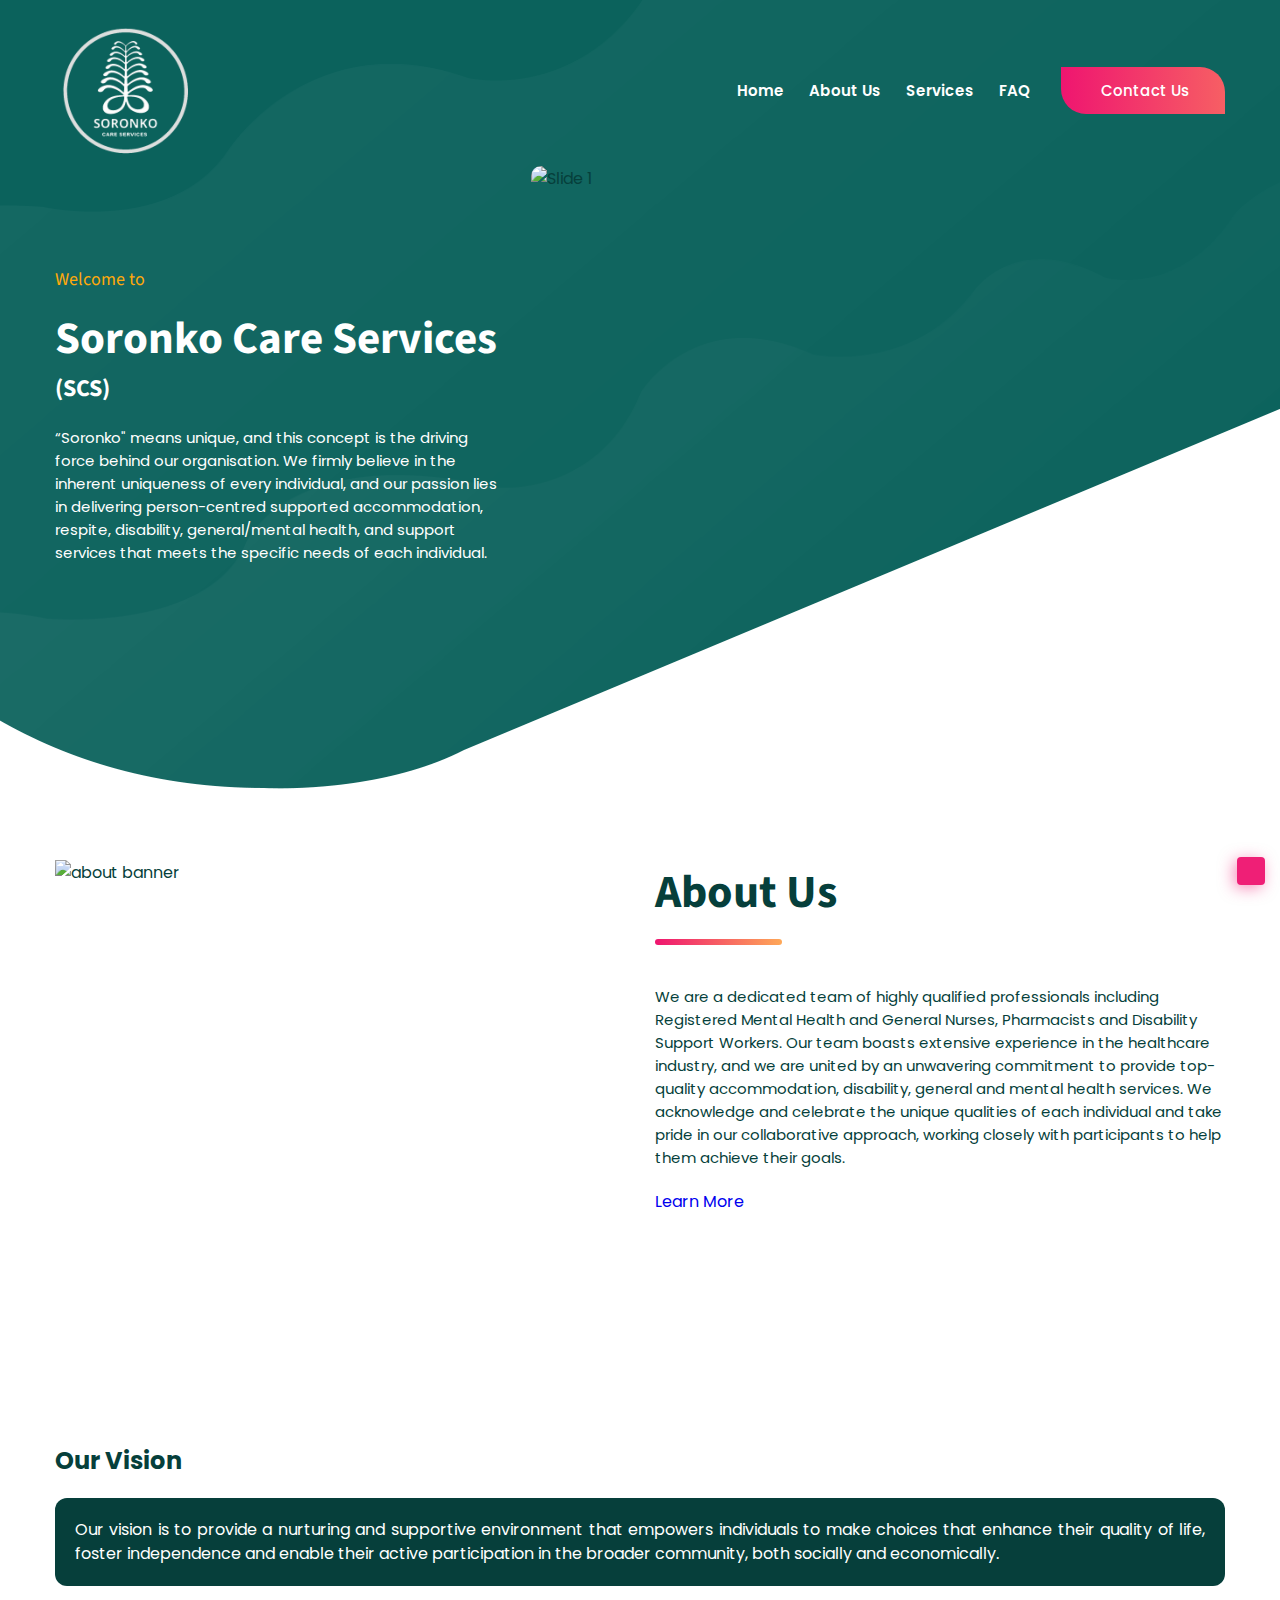
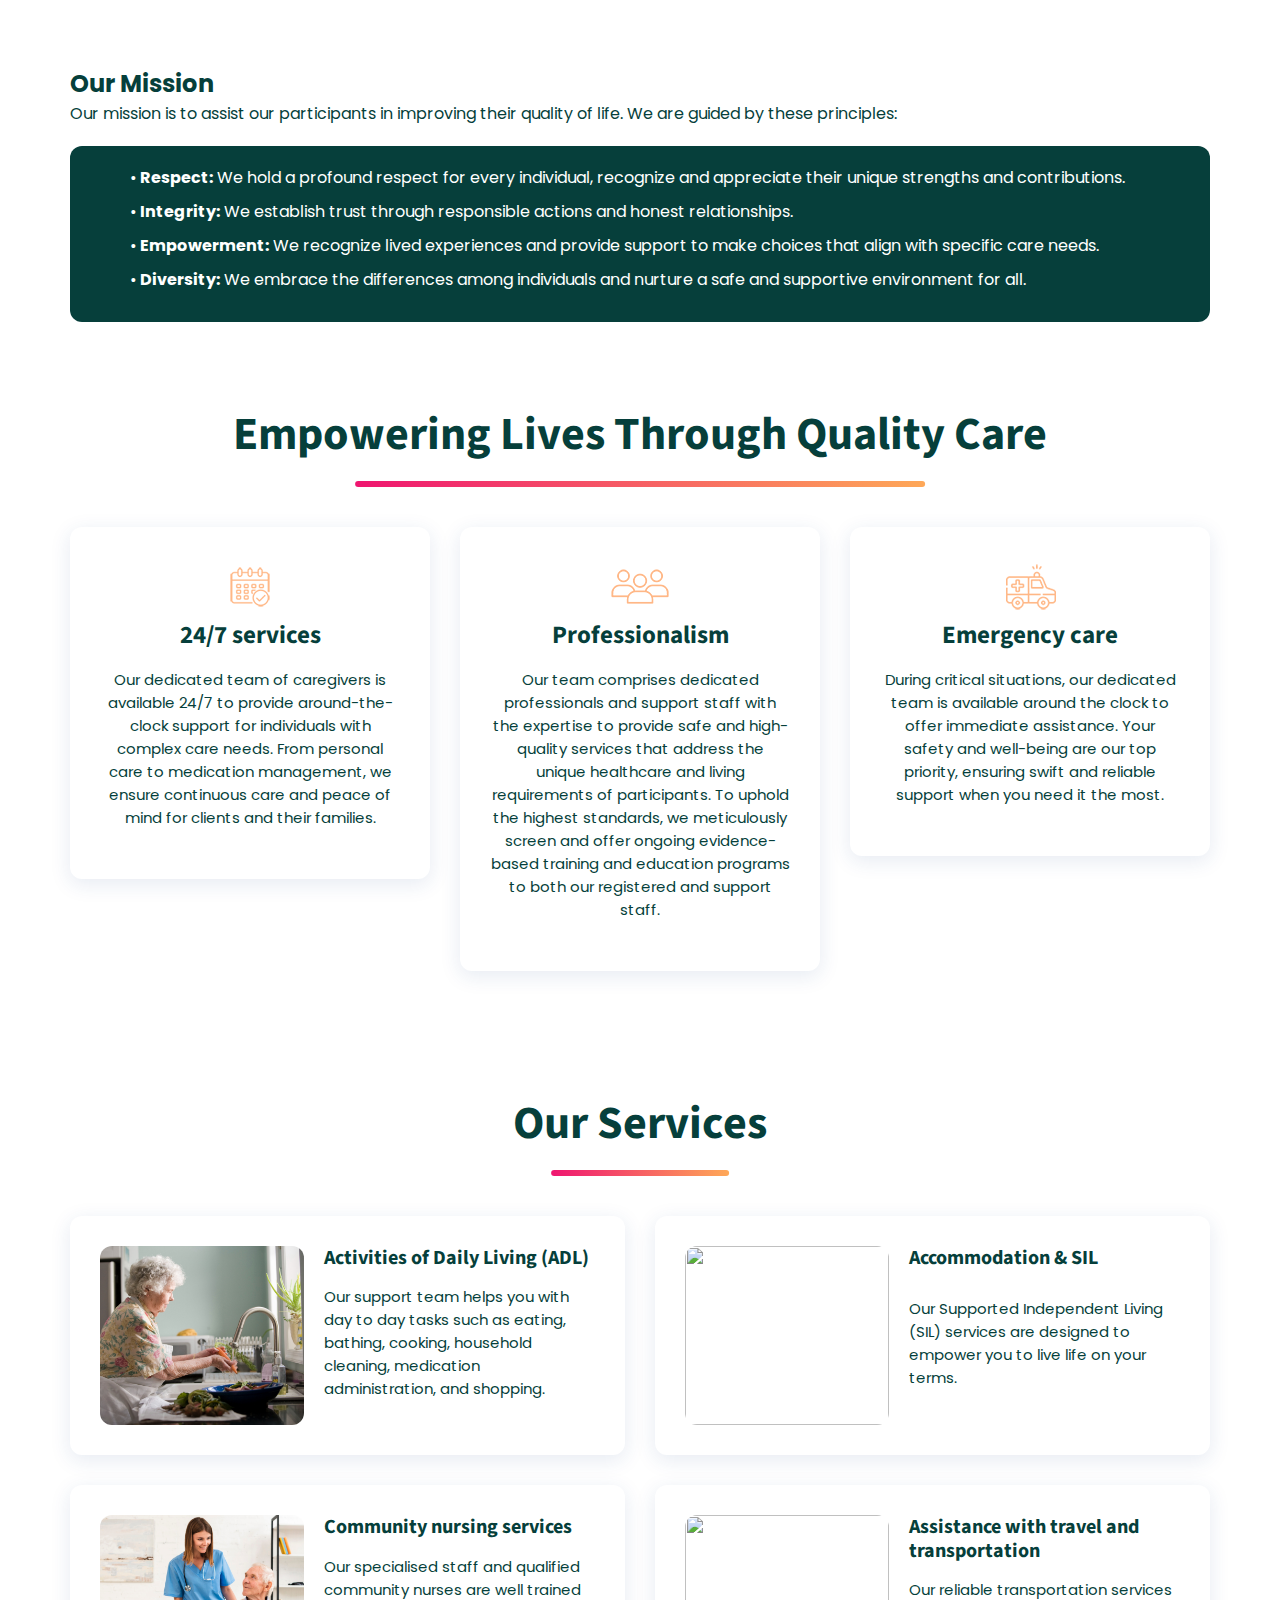
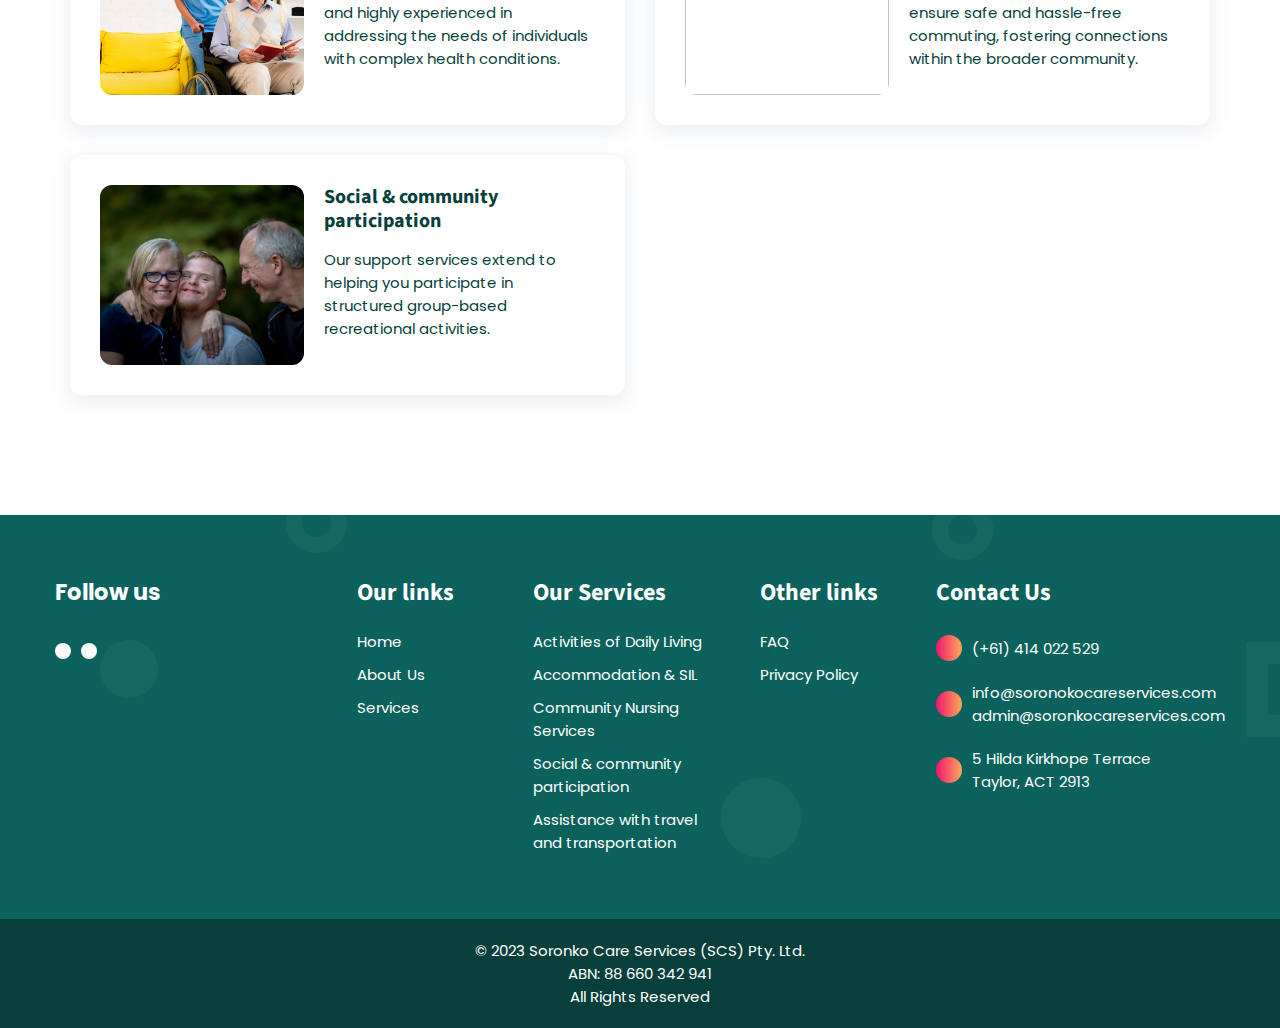
==== commit 92939f08: "Add files via upload" ====
--- a/index.html
+++ b/index.html
@@ -681,7 +681,7 @@
 
                   <h3 class="h3 title">
                     <a href="services.html#transp">
-                      Social and community participation
+                      Social &amp; community participation
                     </a>
                   </h3>
 
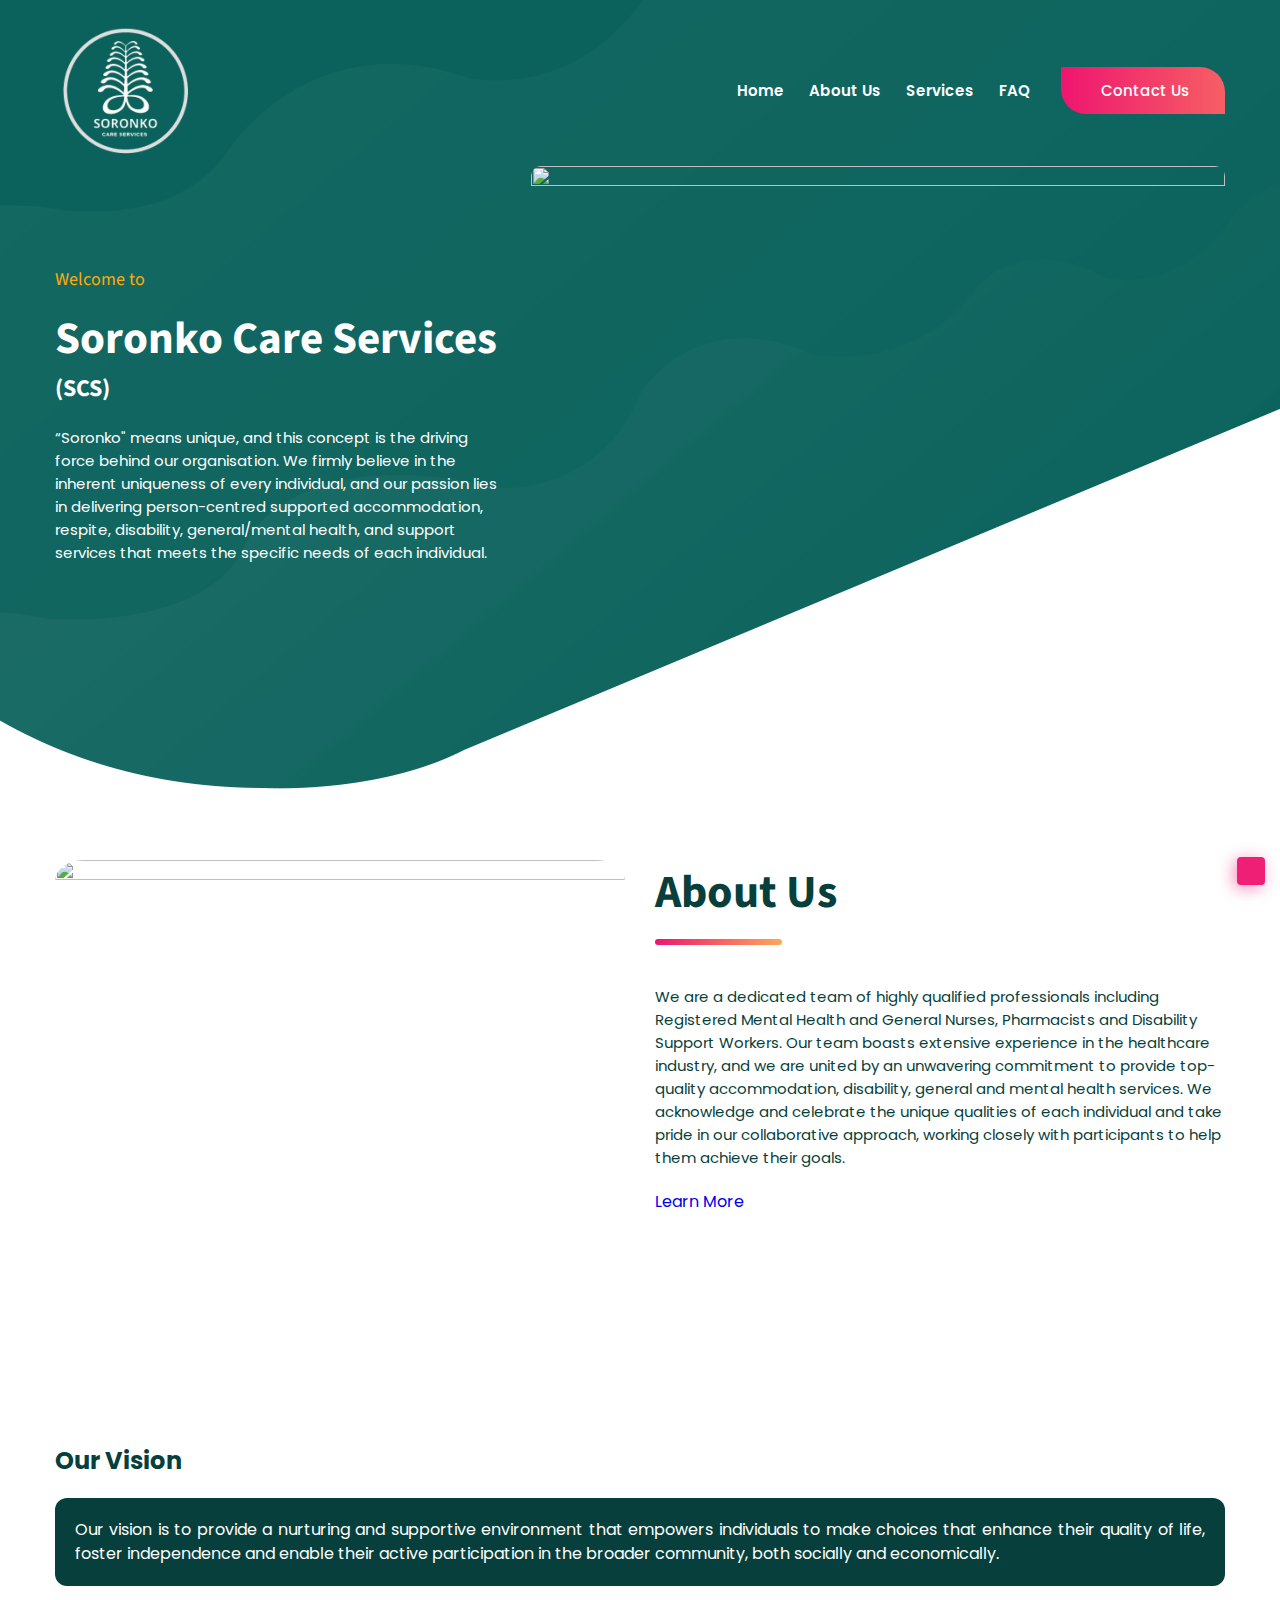
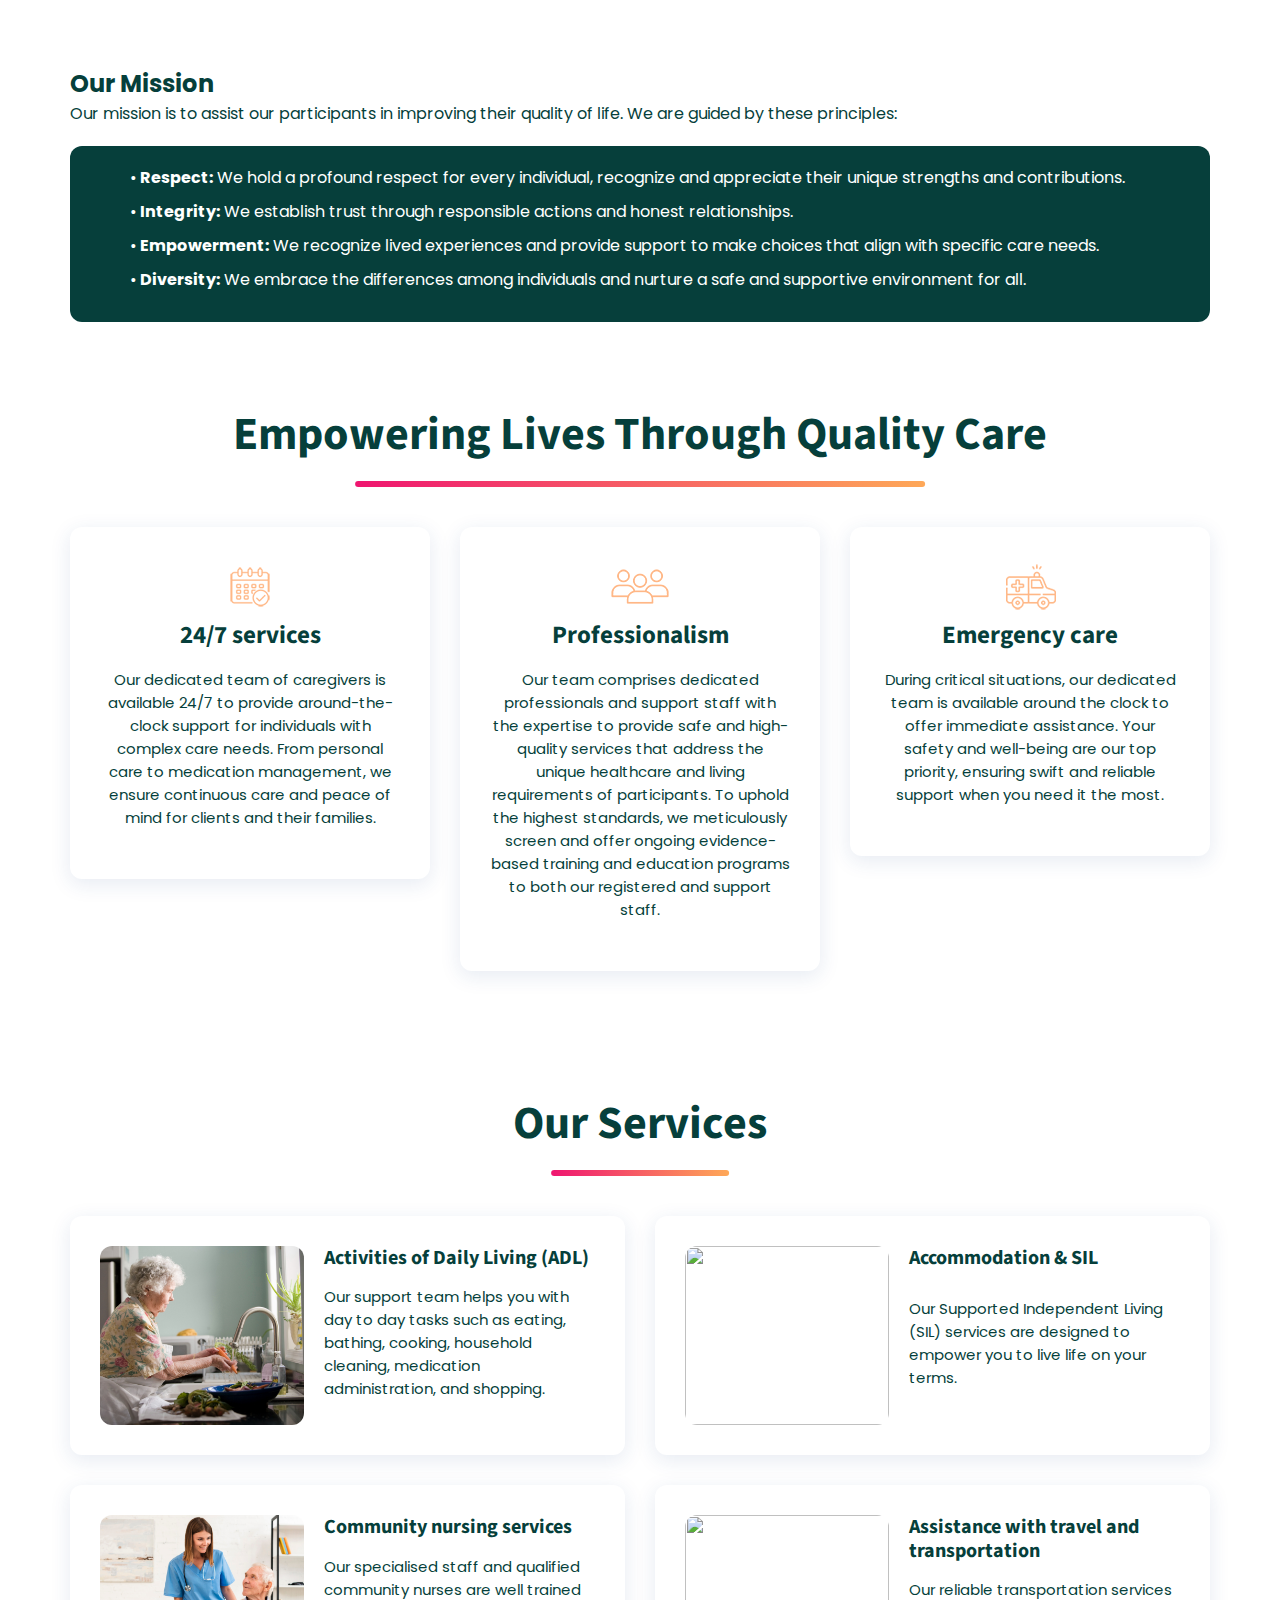
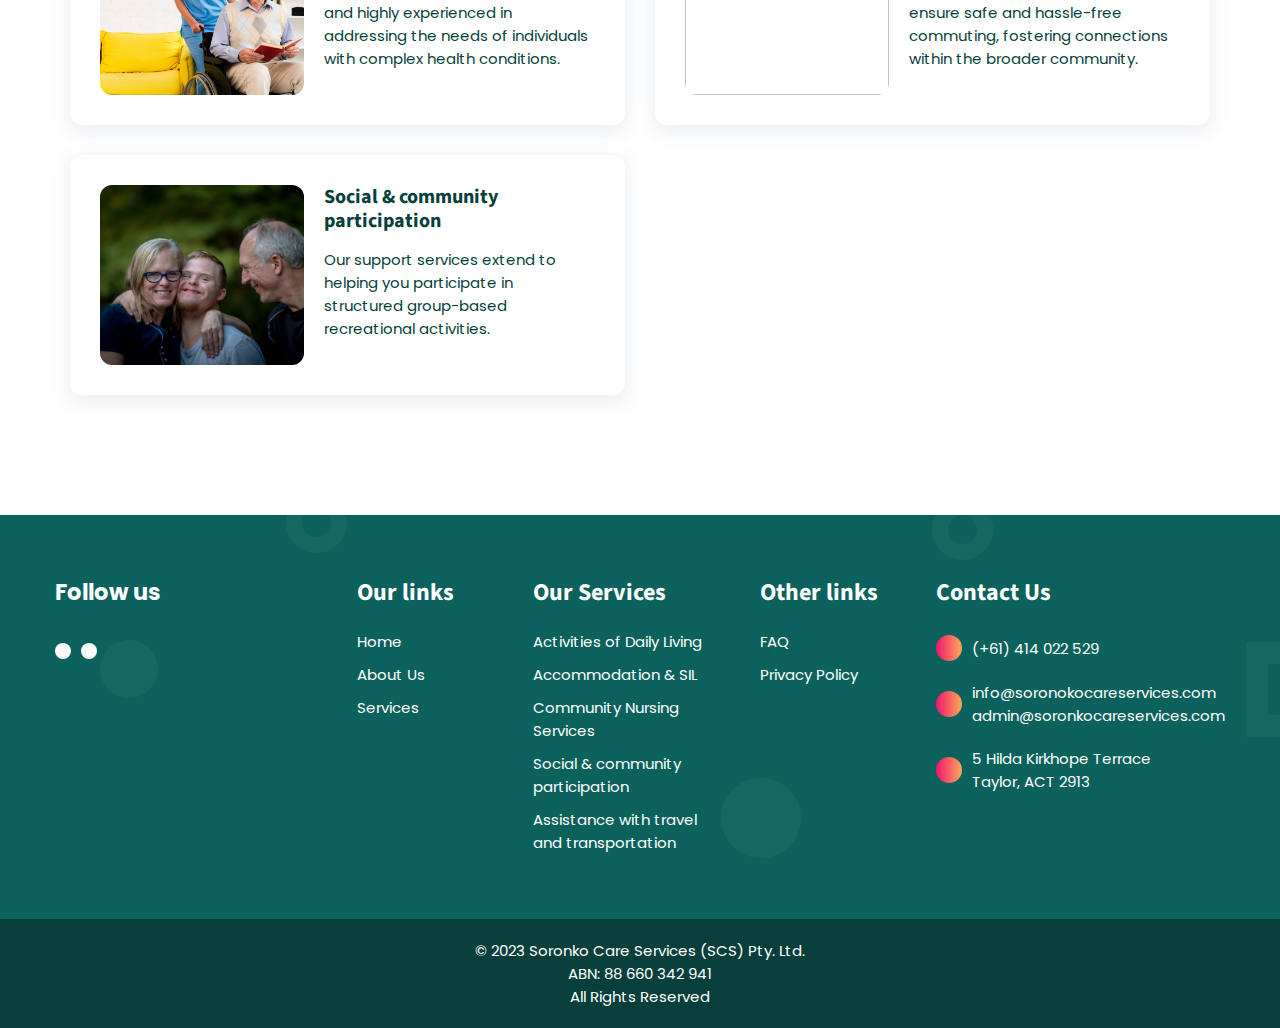
==== commit 25cbe2f3: "Add files via upload" ====
--- a/index.html
+++ b/index.html
@@ -22,7 +22,7 @@
   <link rel="preload" href="./assets/images/hero-bg-bottom.png" as="image">
   <link rel="preload" href="./logo.png" as="image">
   <link rel="preload" href="./logo2.png" as="image">
-  <link rel="preload" href="./faq.html" as="html" >
+  <link rel="preload" href="./faq.html" as="html">
   <link rel="preload" href="./assets/js/script.js" as="script">
   <link rel="preload" href="./assets/css/style.css" as="style">
   <link rel="preload" href="./assets/images/homecare/hero0.jpeg" as="image">
@@ -126,7 +126,7 @@
       <!-- 
         - #HERO
       -->
-      
+
       <section class="hero" id="home">
         <div class="container">
           <div class="hero-content">
@@ -144,99 +144,99 @@
             <div>
               <p class="hero-text">
                 “Soronko&quot; means unique, and this concept is the driving force behind our organisation. We firmly
-                believe in the inherent uniqueness of every individual, and our passion lies in delivering person-centred 
+                believe in the inherent uniqueness of every individual, and our passion lies in delivering
+                person-centred
                 supported accommodation, respite, disability, general/mental health, and support services that
                 meets the specific needs of each individual.
               </p>
             </div>
-            
+
           </div>
           <figure class="hero-banner" id="about">
             <div id="slideshow-container">
-                    <div class="mySlides fade">
-                        <img src="./assets/images/homecare/hero0.jpeg" width="694" height="529" loading="lazy" alt="Slide 1">
-                    </div>
-                    <div class="mySlides fade">
-                        <img src="./assets/images/homecare/hero1.jpeg" width="694" height="529" loading="lazy" alt="Slide 2">
-                    </div>
-                    <div class="mySlides fade">
-                      <img src="./assets/images/homecare/hero2.jpeg" width="694" height="529" loading="lazy" alt="Slide 2">
-                  </div>
-                  <div class="mySlides fade">
-                    <img src="./assets/images/homecare/hero3.jpeg" width="694" height="529" loading="lazy" alt="Slide 2">
-                </div>
               <div class="mySlides fade">
-                <img src="./assets/images/homecare/hero5.jpeg" width="694" height="529" loading="lazy" alt="Slide 2">
-            </div>
-
-                    <!-- Add more images as needed -->
-                </div>
-            </figure>
+                <img src="./assets/images/homecare/hero0.jpeg" width="694" height="529" loading="lazy" alt="">
+              </div>
+              <div class="mySlides fade">
+                <img src="./assets/images/homecare/hero1.jpeg" width="694" height="529" loading="lazy" alt="">
+              </div>
+              <div class="mySlides fade">
+                <img src="./assets/images/homecare/hero2.jpeg" width="694" height="529" loading="lazy" alt="">
+              </div>
+              <div class="mySlides fade">
+                <img src="./assets/images/homecare/hero3.jpeg" width="694" height="529" loading="lazy" alt="">
+              </div>
+              <div class="mySlides fade">
+                <img src="./assets/images/homecare/hero5.jpeg" width="694" height="529" loading="lazy" alt="">
+              </div>
+            </div>
+          </figure>
         </div>
-    </section>
-    <style>
-      .large-text {
-  font-size: 45px; /* Adjust the font size as needed */
-  /* Add any other styles you want for the large text */
-}
-.small-text {
-    display: block;
-    font-size: 24px; /* Adjust the font size as needed */
-    /* Add any other styles you want for the small text */
-  }
-@media (max-width: 768px) {
-  .hero-content {
-    text-align: center;
-  }
-  
-  .hero-title-container {
-    display: block;
-    text-align: center;
-  }
-  
-  .small-text {
-    display: block;
-    text-align: center;
-    font-size: 18px; /* Adjust the font size as needed */
-    /* Add any other styles you want for the small text */
-  }
-}
-    </style>
-
-    <script>
-      const typingText = document.getElementById("typing-text");
-const textToType = "We're your trusted disability care provider, offering compassionate and tailored support for your enhanced well-being.";
-let currentIndex = 0;
-
-function typeText() {
-    if (currentIndex < textToType.length) {
-        typingText.textContent += textToType.charAt(currentIndex);
-        currentIndex++;
-        setTimeout(typeText, 50); // Adjust typing speed as needed
-    } else {
-        setTimeout(deleteText, 2000); // Wait for 2 seconds before deleting
-    }
-}
-
-function deleteText() {
-    if (currentIndex > 0) {
-        typingText.textContent = typingText.textContent.slice(0, -1);
-        currentIndex--;
-        setTimeout(deleteText, 30); // Adjust deletion speed as needed
-    } else {
-        currentIndex = 0;
-        setTimeout(typeText, 1000); // Wait for 1 second before typing again
-    }
-}
-
-// Start typing animation
-typeText();
-
-    </script>
-
-
-
-     <!-- 
+      </section>
+      <style>
+        .large-text {
+          font-size: 45px;
+        }
+
+        .small-text {
+          display: block;
+          font-size: 24px;
+        }
+
+        @media (max-width: 768px) {
+          .hero-content {
+            text-align: center;
+          }
+
+          .hero-title-container {
+            display: block;
+            text-align: center;
+          }
+
+          .small-text {
+            display: block;
+            text-align: center;
+            font-size: 18px;
+            /* Adjust the font size as needed */
+            /* Add any other styles you want for the small text */
+          }
+        }
+      </style>
+
+      <script>
+        const typingText = document.getElementById("typing-text");
+        const textToType = "We're your trusted disability care provider, offering compassionate and tailored support for your enhanced well-being.";
+        let currentIndex = 0;
+
+        function typeText() {
+          if (currentIndex < textToType.length) {
+            typingText.textContent += textToType.charAt(currentIndex);
+            currentIndex++;
+            setTimeout(typeText, 50); // Adjust typing speed as needed
+          } else {
+            setTimeout(deleteText, 2000); // Wait for 2 seconds before deleting
+          }
+        }
+
+        function deleteText() {
+          if (currentIndex > 0) {
+            typingText.textContent = typingText.textContent.slice(0, -1);
+            currentIndex--;
+            setTimeout(deleteText, 30); // Adjust deletion speed as needed
+          } else {
+            currentIndex = 0;
+            setTimeout(typeText, 1000); // Wait for 1 second before typing again
+          }
+        }
+
+        // Start typing animation
+        typeText();
+
+      </script>
+
+
+
+      <!-- 
         - #ABOUT
       -->
 
@@ -244,8 +244,8 @@
         <div class="container">
 
           <figure class="about-banner">
-            <img src="./assets/images/homecare/hero8.jpeg" width="700" height="532" loading="lazy" alt="about banner"
-              class="w-100">
+            <img src="./assets/images/homecare/hero8.jpeg" width="700" height="532" loading="lazy" alt=""
+              style="border-radius: 5%;" class="w-100">
           </figure>
           <div class="about-content">
             <h2 class="h2 section-title underline">About Us</h2>
@@ -255,9 +255,9 @@
               in the healthcare industry, and we are united by an unwavering commitment to provide top-quality
               accommodation, disability, general and mental health services. We acknowledge and celebrate the
               unique qualities of each individual and take pride in our collaborative approach, working closely with
-              participants to help them achieve their goals. 
+              participants to help them achieve their goals.
             </p>
-<!--
+            <!--
             <p class="about-text">
               We are a registered NDIS provider and we are committed to providing high quality 
               accommodation and disability services to help our participants and their families 
@@ -267,164 +267,174 @@
             -->
             <div id="learn-more-content" style="display: none;">
               <p>
-            We firmly believe that one&#39;s living environment significantly impacts their quality of life. 
-            This is why we are dedicated to offering comfortable,
-              secure, and contemporary living conditions tailored to the needs and preferences of our participants.
-              Our commitment extends to delivering person-centred, flexible, and responsive support to/for
-              individuals living with mental illness, disabilities, and other health conditions. At SCS, we prioritise
-              collaboration with our participants to ensure that the services we offer are not only relevant but also
-              suitable and inclusive. 
+                We firmly believe that one&#39;s living environment significantly impacts their quality of life.
+                This is why we are dedicated to offering comfortable,
+                secure, and contemporary living conditions tailored to the needs and preferences of our participants.
+                Our commitment extends to delivering person-centred, flexible, and responsive support to/for
+                individuals living with mental illness, disabilities, and other health conditions. At SCS, we prioritise
+                collaboration with our participants to ensure that the services we offer are not only relevant but also
+                suitable and inclusive.
               </p>
-          </div>
-          <a href="#" id="learn-more-button" >Learn More</a>
+            </div>
+            <a href="#" id="learn-more-button">Learn More</a>
           </div>
 
         </div>
       </section>
       <script>
         document.addEventListener("DOMContentLoaded", function () {
-            const learnMoreButton = document.getElementById("learn-more-button");
-            const learnMoreContent = document.getElementById("learn-more-content");
-    
-            learnMoreButton.addEventListener("click", function (event) {
-                event.preventDefault();
-                if (learnMoreContent.style.display === "none" || learnMoreContent.style.display === "") {
-                    learnMoreContent.style.display = "block";
-                    learnMoreButton.innerText = "Show Less";
-                } else {
-                    learnMoreContent.style.display = "none";
-                    learnMoreButton.innerText = "Learn More";
-                }
-            });
+          const learnMoreButton = document.getElementById("learn-more-button");
+          const learnMoreContent = document.getElementById("learn-more-content");
+
+          learnMoreButton.addEventListener("click", function (event) {
+            event.preventDefault();
+            if (learnMoreContent.style.display === "none" || learnMoreContent.style.display === "") {
+              learnMoreContent.style.display = "block";
+              learnMoreButton.innerText = "Show Less";
+            } else {
+              learnMoreContent.style.display = "none";
+              learnMoreButton.innerText = "Learn More";
+            }
+          });
         });
-    </script>
-
-  
-<style>
-  /* CSS to change the calendar icon color to pink */
-  .pink-calendar-icon {
-    filter: brightness(0) invert(1) sepia(1) saturate(40) hue-rotate(300deg);
-}
-</style>
-
-
-<!--
+      </script>
+
+
+      <style>
+        /* CSS to change the calendar icon color to pink */
+        .pink-calendar-icon {
+          filter: brightness(0) invert(1) sepia(1) saturate(40) hue-rotate(300deg);
+        }
+      </style>
+
+
+      <!--
   SECTION: Vision and mission statements
 -->
-<section>
-  <div class="container">
-    <div class="header">
-
-    </div>
-    <div class="section vision">
-        <h2>Our Vision</h2>
-        <div class="vision-statement">
-          <p>Our vision is to provide a nurturing and supportive environment that empowers individuals to make choices that enhance their quality of life, foster independence and enable their active participation in the broader community, both socially and economically.</p>
-
-        </div>
-    </div>
-
-
-
-<section>
-  <div class="container">
-
-    
-    <div class="vision-mission">
-      <h2>Our Mission</h2>
-      <p class="text">
-        Our mission is to assist our participants in improving their quality of life. We are guided by these
-principles:
-      </p>
-      <div class="mission-statement">
-        <ul>
-          <ul style="list-style-type:square;">
-            <li>&bull; <strong>Respect:</strong> We hold a profound respect for every individual, recognize and appreciate their unique strengths and contributions.</li>
-            <li>&bull; <strong>Integrity:</strong> We establish trust through responsible actions and honest relationships.</li>
-            <li>&bull; <strong>Empowerment:</strong> We recognize lived experiences and provide support to make choices that align with specific care needs.</li>
-            <li>&bull; <strong>Diversity:</strong> We embrace the differences among individuals and nurture a safe and supportive environment for all.</li>
-        </ul>
-        </ul>
-      </div>
-    </div>
-  </div>
-
-</section>
-
-
-      <section class="section service" id="pre-services">
+      <section>
         <div class="container">
-
-          <h2 class="h2 section-title underline">Empowering Lives Through Quality Care</h2>
-
-          <ul class="service-list">
-
-            <li>
-              <div class="service-card">
-
-               <center>
-                 <img src="./assets/images/brag/calendar.png" alt="Calendar" class="pink-calendar-icon">
-               </center>
-             
-                
-                <h3 class="h3 title">24/7 services</h3>
-
+          <div class="header">
+
+          </div>
+          <div class="section vision">
+            <h2>Our Vision</h2>
+            <div class="vision-statement">
+              <p>Our vision is to provide a nurturing and supportive environment that empowers individuals to make
+                choices that enhance their quality of life, foster independence and enable their active participation in
+                the broader community, both socially and economically.</p>
+
+            </div>
+          </div>
+
+
+
+          <section>
+            <div class="container">
+
+
+              <div class="vision-mission">
+                <h2>Our Mission</h2>
                 <p class="text">
-                  Our dedicated team of caregivers is available 24/7 to provide around-the-clock support for individuals
-                  with complex care needs. From personal care to medication management, we ensure continuous care
-                  and peace of mind for clients and their families.
+                  Our mission is to assist our participants in improving their quality of life. We are guided by these
+                  principles:
                 </p>
-
-
+                <div class="mission-statement">
+                  <ul>
+                    <ul style="list-style-type:square;">
+                      <li>&bull; <strong>Respect:</strong> We hold a profound respect for every individual, recognize
+                        and appreciate their unique strengths and contributions.</li>
+                      <li>&bull; <strong>Integrity:</strong> We establish trust through responsible actions and honest
+                        relationships.</li>
+                      <li>&bull; <strong>Empowerment:</strong> We recognize lived experiences and provide support to
+                        make choices that align with specific care needs.</li>
+                      <li>&bull; <strong>Diversity:</strong> We embrace the differences among individuals and nurture a
+                        safe and supportive environment for all.</li>
+                    </ul>
+                  </ul>
+                </div>
               </div>
-            </li>
-
-            <li>
-              <div class="service-card">
-
-                <center>
-                  <img src="./assets/images/brag/staff.png" alt="Calendar" class="pink-calendar-icon">
-                </center>
-
-                <h3 class="h3 title">Professionalism</h3>
-
-                <p class="text">
-                  Our team comprises dedicated professionals and support staff with the expertise to provide safe and
-                  high-quality services that address the unique healthcare and living requirements of participants. To
-                  uphold the highest standards, we meticulously screen and offer ongoing evidence-based training and
-                  education programs to both our registered and support staff.
-                </p>
-
-              </div>
-            </li>
-
-            <li>
-              <div class="service-card">
-
-                <center>
-                  <img src="./assets/images/brag/ambulance.png" alt="Calendar" class="pink-calendar-icon">
-                </center>
-
-                <h3 class="h3 title">Emergency care</h3>
-
-                <p class="text">
-                  During critical situations, our dedicated team is available around the clock to offer immediate
-                  assistance. Your safety and well-being are our top priority, ensuring swift and reliable support when
-                  you need it the most.
-                </p>
-
-              </div>
-            </li>
-
-          </ul>
-
-        </div>
-      </section>
-
-
-
-
-   <!-- 
+            </div>
+
+          </section>
+
+
+          <section class="section service" id="pre-services">
+            <div class="container">
+
+              <h2 class="h2 section-title underline">Empowering Lives Through Quality Care</h2>
+
+              <ul class="service-list">
+
+                <li>
+                  <div class="service-card">
+
+                    <center>
+                      <img src="./assets/images/brag/calendar.png" alt="Calendar" class="pink-calendar-icon">
+                    </center>
+
+
+                    <h3 class="h3 title">24/7 services</h3>
+
+                    <p class="text">
+                      Our dedicated team of caregivers is available 24/7 to provide around-the-clock support for
+                      individuals
+                      with complex care needs. From personal care to medication management, we ensure continuous care
+                      and peace of mind for clients and their families.
+                    </p>
+
+
+                  </div>
+                </li>
+
+                <li>
+                  <div class="service-card">
+
+                    <center>
+                      <img src="./assets/images/brag/staff.png" alt="Calendar" class="pink-calendar-icon">
+                    </center>
+
+                    <h3 class="h3 title">Professionalism</h3>
+
+                    <p class="text">
+                      Our team comprises dedicated professionals and support staff with the expertise to provide safe
+                      and
+                      high-quality services that address the unique healthcare and living requirements of participants.
+                      To
+                      uphold the highest standards, we meticulously screen and offer ongoing evidence-based training and
+                      education programs to both our registered and support staff.
+                    </p>
+
+                  </div>
+                </li>
+
+                <li>
+                  <div class="service-card">
+
+                    <center>
+                      <img src="./assets/images/brag/ambulance.png" alt="Calendar" class="pink-calendar-icon">
+                    </center>
+
+                    <h3 class="h3 title">Emergency care</h3>
+
+                    <p class="text">
+                      During critical situations, our dedicated team is available around the clock to offer immediate
+                      assistance. Your safety and well-being are our top priority, ensuring swift and reliable support
+                      when
+                      you need it the most.
+                    </p>
+
+                  </div>
+                </li>
+
+              </ul>
+
+            </div>
+          </section>
+
+
+
+
+          <!-- 
       
         - #FEATURES
    
@@ -533,170 +543,173 @@
         - #BLOG
       -->
 
-      <section class="section blog" id="services">
-        <div class="container">
-
-          <h2 class="h2 section-title underline">Our Services</h2>
-
-          <ul class="blog-list">
-
-            <li>
-              <div class="blog-card">
-
-                <figure class="banner">
-                  <a href="services.html#adl">
-                    <img src="./assets/images/services/Home.jpeg" width="750" height="350" loading="lazy"
-                      alt="" class="img-cover">
-                  </a>
-                </figure>
-
-                <div class="content">
-
-                  <h3 class="h3 title">
-                    <a href="services.html#adl">
-                      Activities of Daily Living (ADL)
-                    </a>
-                  </h3>
-
-                  <p class="text">
-                    Our support team helps you with day to day tasks such as eating, bathing, cooking, household cleaning, medication administration, and shopping. 
-                  </p>
-
-                  <div class="meta">
-
-
+          <section class="section blog" id="services">
+            <div class="container">
+
+              <h2 class="h2 section-title underline">Our Services</h2>
+
+              <ul class="blog-list">
+
+                <li>
+                  <div class="blog-card">
+
+                    <figure class="banner">
+                      <a href="services.html#adl">
+                        <img src="./assets/images/services/Home.jpeg" width="750" height="350" loading="lazy" alt=""
+                          class="img-cover">
+                      </a>
+                    </figure>
+
+                    <div class="content">
+
+                      <h3 class="h3 title">
+                        <a href="services.html#adl">
+                          Activities of Daily Living (ADL)
+                        </a>
+                      </h3>
+
+                      <p class="text">
+                        Our support team helps you with day to day tasks such as eating, bathing, cooking, household
+                        cleaning, medication administration, and shopping.
+                      </p>
+
+                      <div class="meta">
+
+
+
+                      </div>
+
+                    </div>
 
                   </div>
-
-                </div>
-
-              </div>
-            </li>
-
-            <li>
-              <div class="blog-card">
-
-                <figure class="banner">
-                  <a href="services.html#accommodation">
-                    <img src="./assets/images/homecare/hero8.jpeg" width="750" height="350" loading="lazy"
-                      alt="" class="img-cover">
-                  </a>
-                </figure>
-
-                <div class="content">
-                  <h3 class="h3 title">
-                    <a href="services.html#accommodation">
-                      Accommodation & SIL
-                    </a>
-                  </h3>
-
-                  <p class="text">
-                    Our Supported Independent Living (SIL) services are designed to empower you to live life on your terms. 
-                  </p>
-
-                  <div class="meta">
-                   
-
-                  
+                </li>
+
+                <li>
+                  <div class="blog-card">
+
+                    <figure class="banner">
+                      <a href="services.html#accommodation">
+                        <img src="./assets/images/homecare/hero8.jpeg" width="750" height="350" loading="lazy" alt=""
+                          class="img-cover">
+                      </a>
+                    </figure>
+
+                    <div class="content">
+                      <h3 class="h3 title">
+                        <a href="services.html#accommodation">
+                          Accommodation & SIL
+                        </a>
+                      </h3>
+
+                      <p class="text">
+                        Our Supported Independent Living (SIL) services are designed to empower you to live life on your
+                        terms.
+                      </p>
+
+                      <div class="meta">
+
+
+
+
+                      </div>
+
+                    </div>
 
                   </div>
-
-                </div>
-
-              </div>
-            </li>
-
-            <li>
-              <div class="blog-card">
-
-                <figure class="banner">
-                  <a href="services.html#community-nursing">
-                    <img src="./assets/images/services/wheel.jpg" width="750" height="350" loading="lazy"
-                      alt="" class="img-cover">
-                  </a>
-                </figure>
-
-                <div class="content">
-
-                  <h3 class="h3 title">
-                    <a href="services.html#community-nursing">
-                      Community nursing services
-                    </a>
-                  </h3>
-
-                  <p class="text">
-                    Our specialised staff and qualified community nurses are well trained and highly experienced in
-addressing the needs of individuals with complex health conditions.
-                  </p>
-
-                  <div class="meta">
-
+                </li>
+
+                <li>
+                  <div class="blog-card">
+
+                    <figure class="banner">
+                      <a href="services.html#community-nursing">
+                        <img src="./assets/images/services/wheel.jpg" width="750" height="350" loading="lazy" alt=""
+                          class="img-cover">
+                      </a>
+                    </figure>
+
+                    <div class="content">
+
+                      <h3 class="h3 title">
+                        <a href="services.html#community-nursing">
+                          Community nursing services
+                        </a>
+                      </h3>
+
+                      <p class="text">
+                        Our specialised staff and qualified community nurses are well trained and highly experienced in
+                        addressing the needs of individuals with complex health conditions.
+                      </p>
+
+                      <div class="meta">
+
+
+                      </div>
+
+                    </div>
 
                   </div>
-
-                </div>
-
-              </div>
-            </li>
-
-
-            <li>
-              <div class="blog-card">
-
-                <figure class="banner">
-                  <a href="services.html#stoma">
-                    <img src="./assets/images/homecare/hero9.jpeg" width="750" height="350" loading="lazy"
-                      alt="" class="img-cover">
-                  </a>
-                </figure>
-
-                <div class="content">
-
-                  <h3 class="h3 title">
-                    <a href="services.html#stoma">
-                      Assistance with travel and transportation
-                    </a>
-                  </h3>
-
-                  <p class="text">
-                    Our reliable transportation services ensure safe and hassle-free commuting, fostering connections
-                    within the broader community.
-                  </p>
-                  <div class="meta">
+                </li>
+
+
+                <li>
+                  <div class="blog-card">
+
+                    <figure class="banner">
+                      <a href="services.html#stoma">
+                        <img src="./assets/images/homecare/hero9.jpeg" width="750" height="350" loading="lazy" alt=""
+                          class="img-cover">
+                      </a>
+                    </figure>
+
+                    <div class="content">
+
+                      <h3 class="h3 title">
+                        <a href="services.html#stoma">
+                          Assistance with travel and transportation
+                        </a>
+                      </h3>
+
+                      <p class="text">
+                        Our reliable transportation services ensure safe and hassle-free commuting, fostering
+                        connections
+                        within the broader community.
+                      </p>
+                      <div class="meta">
+                      </div>
+                    </div>
                   </div>
-                </div>
-              </div>
-            </li>
-            <li>
-              <div class="blog-card">
-
-                <figure class="banner">
-                  <a href="services.html#transp">
-                    <img src="./assets/images/services/SIL.jpeg" width="750" height="350" loading="lazy"
-                      alt="" class="img-cover">
-                  </a>
-                </figure>
-
-                <div class="content">
-
-                  <h3 class="h3 title">
-                    <a href="services.html#transp">
-                      Social &amp; community participation
-                    </a>
-                  </h3>
-
-                  <p class="text">
-                    Our support services extend to helping you participate in structured group-based recreational
-activities.
-                  </p>
-                  <div class="meta">
+                </li>
+                <li>
+                  <div class="blog-card">
+
+                    <figure class="banner">
+                      <a href="services.html#transp">
+                        <img src="./assets/images/services/SIL.jpeg" width="750" height="350" loading="lazy" alt=""
+                          class="img-cover">
+                      </a>
+                    </figure>
+
+                    <div class="content">
+
+                      <h3 class="h3 title">
+                        <a href="services.html#transp">
+                          Social &amp; community participation
+                        </a>
+                      </h3>
+
+                      <p class="text">
+                        Our support services extend to helping you participate in structured group-based recreational
+                        activities.
+                      </p>
+                      <div class="meta">
+                      </div>
+                    </div>
                   </div>
-                </div>
-              </div>
-            </li>
-          </ul>
-        </div>
-      </section>
+                </li>
+              </ul>
+            </div>
+          </section>
 
     </article>
   </main>
@@ -876,18 +889,19 @@
     showSlides();
 
     function showSlides() {
-        let i;
-        const slides = document.getElementsByClassName("mySlides");
-        for (i = 0; i < slides.length; i++) {
-            slides[i].style.display = "none";
-        }
-        slideIndex++;
-        if (slideIndex > slides.length) {
-            slideIndex = 1;
-        }
-        slides[slideIndex - 1].style.display = "block";
-        setTimeout(showSlides, 5000); // Change slide every 5 seconds (adjust as needed)
+      let i;
+      const slides = document.getElementsByClassName("mySlides");
+      for (i = 0; i < slides.length; i++) {
+        slides[i].style.display = "none";
+      }
+      slideIndex++;
+      if (slideIndex > slides.length) {
+        slideIndex = 1;
+      }
+      slides[slideIndex - 1].style.display = "block";
+      setTimeout(showSlides, 5000); // Change slide every 5 seconds (adjust as needed)
     }
-</script>
+  </script>
 </body>
+
 </html>